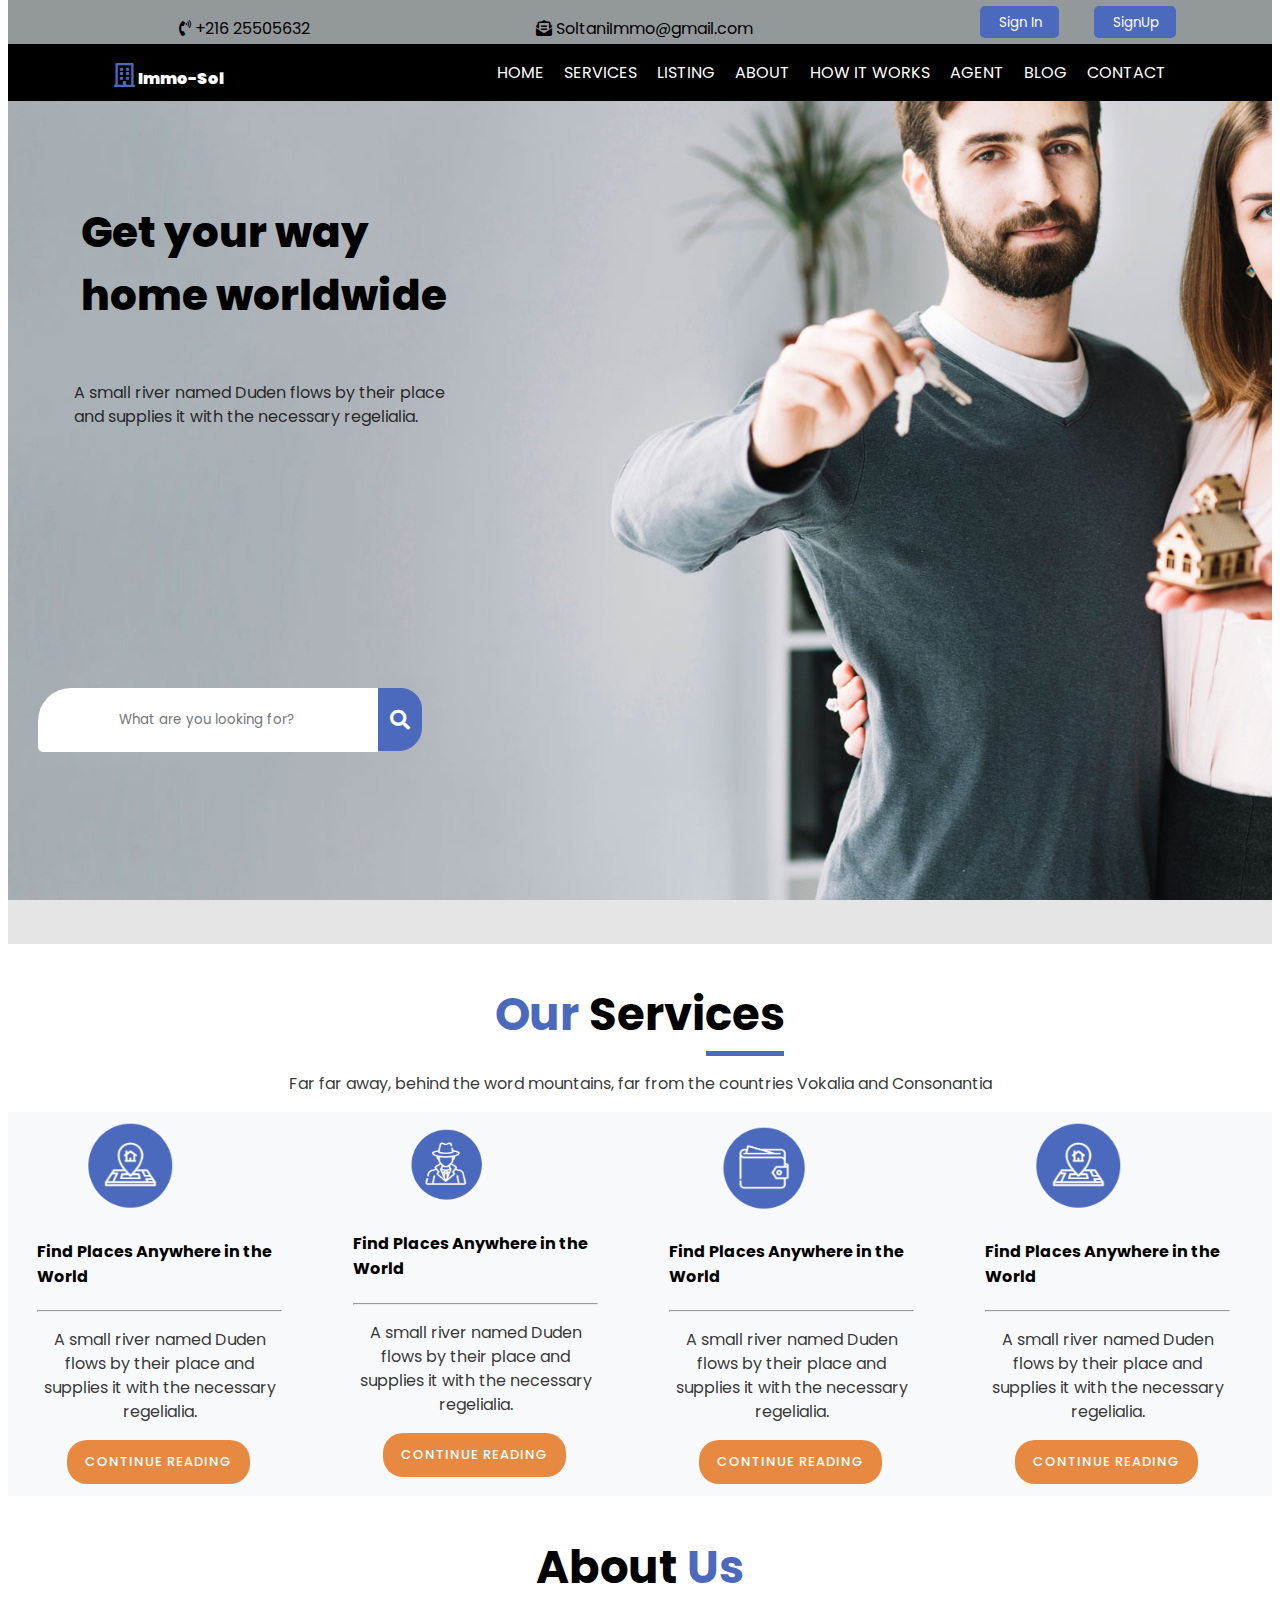
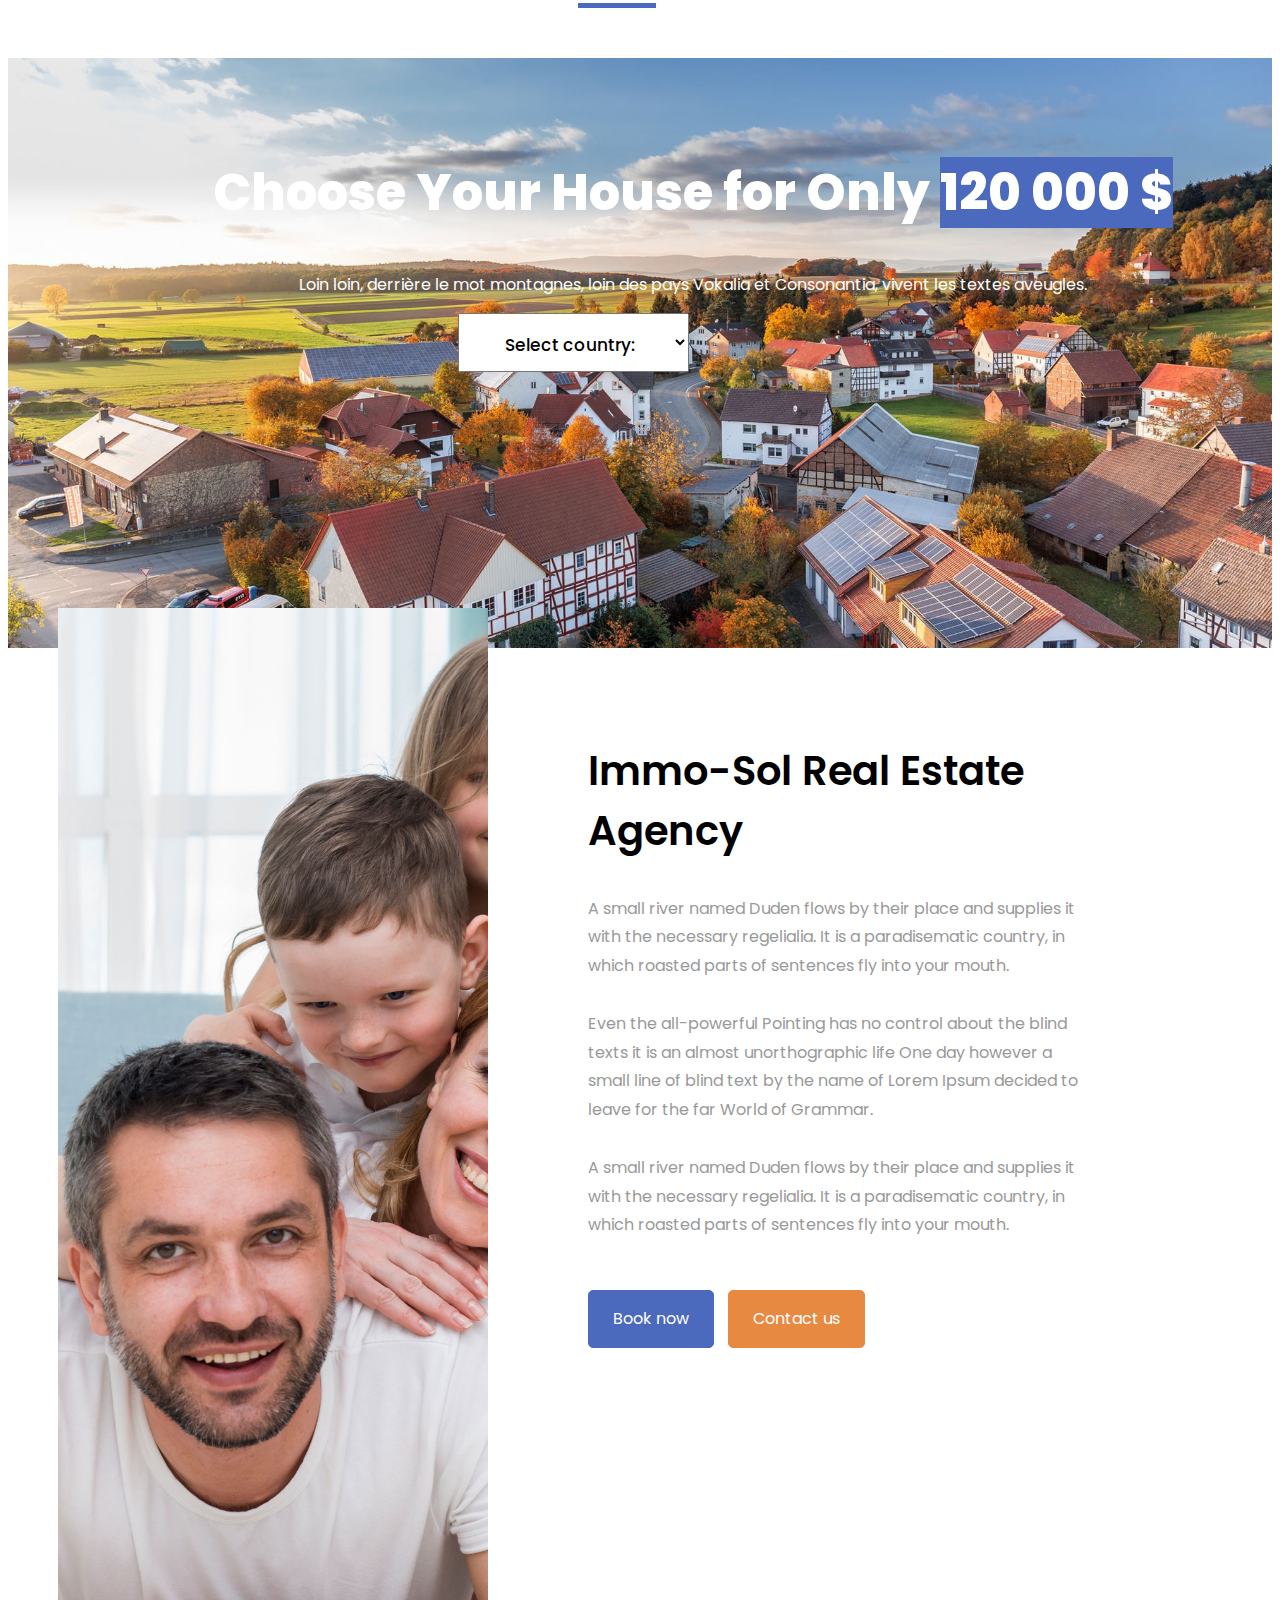
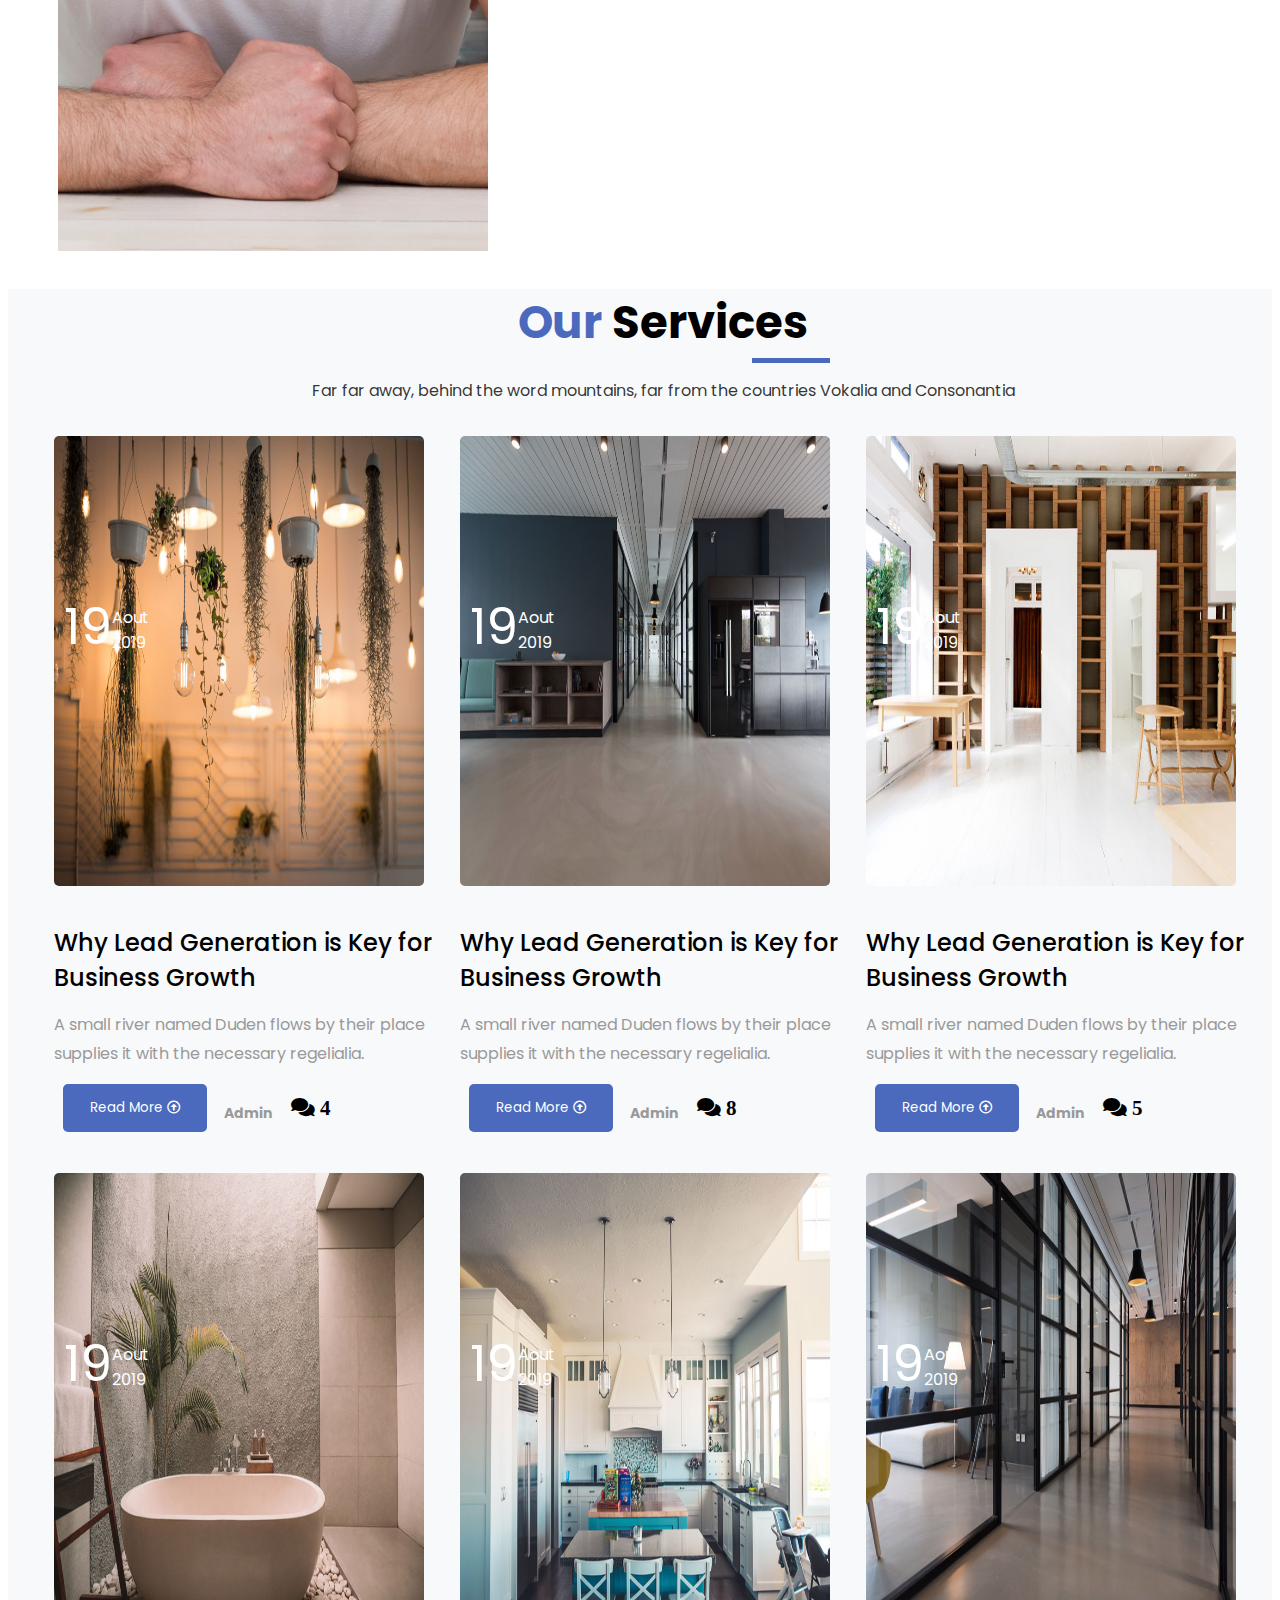
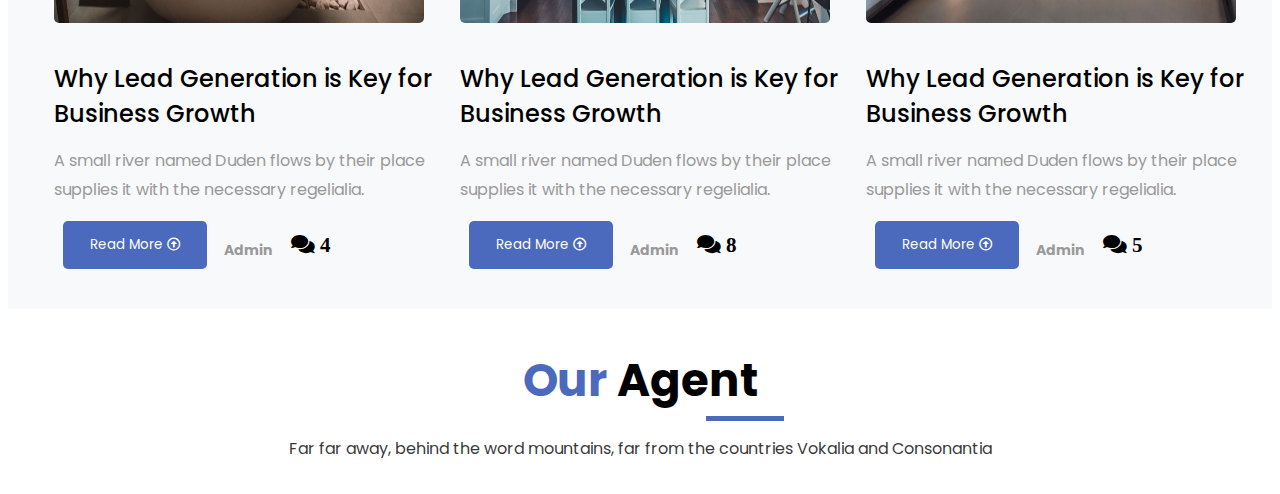
==== index.html @ 934161fd "design & infos" ====
<!DOCTYPE html>
<html lang="en">
  <head>
    <meta charset="UTF-8" />
    <meta http-equiv="X-UA-Compatible" content="IE=edge" />
    <meta name="viewport" content="width=device-width, initial-scale=1.0" />
    <title>Agence immobiliére</title>
    <link rel="stylesheet" href="style.css" />
    <link
      href="https://cdnjs.cloudflare.com/ajax/libs/font-awesome/5.11.2/css/all.min.css"
      rel="stylesheet"
    />
  </head>
  <body>
    <!----------------------------- Header  -------------------------->
    <header>
      <div class="top">
        <div class="content">
          <div class="nav-top">
            <ul>
              <li>
                <p><i class="fas fa-phone-volume"></i> +216 25505632</p>
              </li>
              <li>
                <p>
                  <i class="fas fa-envelope-open-text"></i>
                  SoltaniImmo@gmail.com
                </p>
              </li>
              <div class="connexion">
                <li><button>Sign In</button></li>
                <li><button>SignUp</button></li>
              </div>
            </ul>
          </div>
        </div>

        <!-- navbar -->
        <div class="container">
          <div class="navbar">
            <div class="name">
              <a href=""><i class="far fa-building"></i> Immo-Sol</a>
            </div>
            <ul>
              <li class="nav-item">
                <a href="#home-section" class="nav-link">Home</a>
              </li>
              <li class="nav-item">
                <a href="#services-section" class="nav-link">Services</a>
              </li>
              <li class="nav-item">
                <a href="#properties-section" class="nav-link">Listing</a>
              </li>
              <li class="nav-item">
                <a href="#about-section" class="nav-link">About</a>
              </li>
              <li class="nav-item">
                <a href="#workflow-section" class="nav-link">How it works</a>
              </li>
              <li class="nav-item">
                <a href="#agent-section" class="nav-link">Agent</a>
              </li>
              <li class="nav-item">
                <a href="#blog-section" class="nav-link">Blog</a>
              </li>
              <li class="nav-item">
                <a href="#contact-section" class="nav-link">Contact</a>
              </li>
            </ul>
          </div>
          <!-- ------------------------------End Navbar -->
          <div class="title">
            <h1>Get your way home worldwide</h1>
          </div>
          <div class="subtitle">
            <p>
              A small river named Duden flows by their place and supplies it
              with the necessary regelialia.
            </p>
          </div>

          <div class="wrap">
            <div class="search">
              <input
                type="text"
                class="searchTerm"
                placeholder="What are you looking for?"
              />
              <button type="submit" class="searchButton">
                <i class="fa fa-search"></i>
              </button>
            </div>
          </div>
          <!-- -->
        </div>
      </div>
    </header>
    <!--------------------------------Main  -------------------------------->
    <main>
      <section class="section-tow">
        <div class="title">
          <h2><span>Our</span> Services</h2>
          <div class="hr" style="    border-bottom: 5px solid #4b69bd;
              width: 78px;
              margin-top: -36px;
              margin-left: 698px;
          "></div>
          <p>
            Far far away, behind the word mountains, far from the countries
            Vokalia and Consonantia
          </p>
        </div>
        <!--------------------------------Services  ------------------->
        <div class="box">
          <div class="box-item">
            <div class="items">
              <img src="./image/icon-1.PNG" alt="" />
            </div>
            <h4>Find Places Anywhere in the World</h4>
            <hr />
            <p>
              A small river named Duden flows by their place and supplies it
              with the necessary regelialia.
            </p>
            <button>CONTINUE READING</button>
          </div>
          <!--------------------------------------- 2  -------------->
          <div class="box-item">
            <div class="items">
              <img src="./image/icon-3.PNG" alt="" />
            </div>
            <h4>Find Places Anywhere in the World</h4>
            <hr />
            <p>
              A small river named Duden flows by their place and supplies it
              with the necessary regelialia.
            </p>
            <button>CONTINUE READING</button>
          </div>
          <!------------------------------- 3  -->
          <div class="box-item">
            <div class="items">
              <img src="./image/icon-5.PNG" alt="" />
            </div>
            <h4>Find Places Anywhere in the World</h4>
            <hr />
            <p>
              A small river named Duden flows by their place and supplies it
              with the necessary regelialia.
            </p>
            <button>CONTINUE READING</button>
          </div>
          <!-- --------------------------- 4  -->
          <div class="box-item">
            <div class="items">
              <img src="./image/icon-1.PNG" alt="" />
            </div>
            <h4>Find Places Anywhere in the World</h4>
            <hr />
            <p>
              A small river named Duden flows by their place and supplies it
              with the necessary regelialia.
            </p>
            <button>CONTINUE READING</button>
          </div>
          <!--  ------------------------------->
        </div>
      </section>
      <!-------------Section 3 -------- -->
      <section class="section-three">
        <div class="title">
          <h2>About <span>Us</span></h2>
          <div class="hr" style="    border-bottom: 5px solid #4b69bd;
              width: 78px;
              margin-top: -36px;
              margin-left: 570px;
          "></div>
        </div>
        <div class="cont">
          <div class="content">
            <div class="pub">
              <h2>Choose Your House for Only <span>120 000 $</span></h2>
              <p>
                Loin loin, derrière le mot montagnes, loin des pays Vokalia et
                Consonantia, vivent les textes aveugles.
              </p>
              <div class="custom-select" style="width: 200px">
                <select>
                  <option value="0">Select country:</option>
                  <option value="1">Audi</option>
                  <option value="2">BMW</option>
                  <option value="3">Citroen</option>
                  <option value="4">Ford</option>
                  <option value="5">Honda</option>
                  <option value="6">Jaguar</option>
                  <option value="7">Land Rover</option>
                  <option value="8">Mercedes</option>
                  <option value="9">Mini</option>
                  <option value="10">Nissan</option>
                  <option value="11">Toyota</option>
                  <option value="12">Volvo</option>
                </select>
              </div>
            </div>
          </div>
        </div>
      </section>
      <!-- ----------Section About -------------->
      <section class="section-four">
        <div class="items">
          <div class="items-img"></div>
          <div class="items-desc">
            <h2>Immo-Sol Real Estate Agency</h2>
            <p>
              A small river named Duden flows by their place and supplies it
              with the necessary regelialia. It is a paradisematic country, in
              which roasted parts of sentences fly into your mouth. <br />
              <br />
              Even the all-powerful Pointing has no control about the blind
              texts it is an almost unorthographic life One day however a small
              line of blind text by the name of Lorem Ipsum decided to leave for
              the far World of Grammar. <br />
              <br />
              A small river named Duden flows by their place and supplies it
              with the necessary regelialia. It is a paradisematic country, in
              which roasted parts of sentences fly into your mouth.
            </p>
            <div class="two-button">
              <button class="btn-primary">Book now</button>
              <button class="btn-contact">Contact us</button>
            </div>
          </div>
        </div>
      </section>
      <!----------------------- Section five  ---------------------->
      <section class="section-five">
        <div class="blog">
          <div class="title">
            <h2><span>Our</span> Services</h2>
            <div class="hr" style="    border-bottom: 5px solid #4b69bd;
              width: 78px;
              margin-top: -36px;
              margin-left: 698px;
          "></div>
            <p>
              Far far away, behind the word mountains, far from the countries
              Vokalia and Consonantia
            </p>
          </div>
          <div class="d-flex">
          <div class="blog-entry">
            <div class="blog-items">
              <img src="./image/image_4.jpg" alt="">
              <div class="flexy" style="display: flex;">
                <span>  19</span> <p>  Aout 2019</p>
              </div>
            </div>
            <h4>
              Why Lead Generation is Key for Business Growth
            </h4>
            <p class="small">A small river named Duden flows by their place  supplies it with the necessary regelialia.
              <div class="publication">
                <button>Read More <i class="far fa-arrow-alt-circle-up"></i> </button>
                <div class="admin">
                  <h6>Admin</h6>
                  <i class="fas fa-comments"> 4</i>
                </div>
              </div>
            </p>
          </div>
          <!-------------  2 --------------------->
          <div class="blog-entry">
            <div class="blog-items">
              <img src="./image/image_2.jpg" alt="">
              <div class="flexy" style="display: flex;">
                <span>  19</span> <p>  Aout 2019</p>
              </div>
            </div>
            <h4>
              Why Lead Generation is Key for Business Growth
            </h4>
            <p class="small">A small river named Duden flows by their place  supplies it with the necessary regelialia.
              <div class="publication">
                <button>Read More <i class="far fa-arrow-alt-circle-up"></i></button>
                <div class="admin">
                  <h6>Admin</h6>
                  <i class="fas fa-comments"> 8</i>
                </div>
              </div>
            </p>
          </div>
          <!------------------------ 3 --------------------------->
          <div class="blog-entry">
            <div class="blog-items">
              
              <img src="./image/image_3.jpg" alt="">
              <div class="flexy" style="display: flex;">
                <span>  19</span> <p>  Aout 2019</p>
              </div>
            </div>
            <h4>
              Why Lead Generation is Key for Business Growth
            </h4>
            <p class="small">A small river named Duden flows by their place  supplies it with the necessary regelialia.
              <div class="publication">
                <button>Read More <i class="far fa-arrow-alt-circle-up"></i></button>
                <div class="admin">
                  <h6>Admin</h6>
                  <i class="fas fa-comments"> 5</i>
                </div>
              </div>
            </p>
          </div>
        </div>
          <!---------------------- 4 ----------------------->
        </div>
      </section>
      <!---------------------------------------- Same Section  --------------------->
      <section class="section-five">
        <div class="blog">
          
          <div class="d-flex">
          <div class="blog-entry">
            <div class="blog-items">
              <img src="./image/image_1.jpg" alt="">
              <div class="flexy" style="display: flex;">
                <span>  19</span> <p>  Aout 2019</p>
              </div>
            </div>
            <h4>
              Why Lead Generation is Key for Business Growth
            </h4>
            <p class="small">A small river named Duden flows by their place  supplies it with the necessary regelialia.
              <div class="publication">
                <button>Read More <i class="far fa-arrow-alt-circle-up"></i> </button>
                <div class="admin">
                  <h6>Admin</h6>
                  <i class="fas fa-comments"> 4</i>
                </div>
              </div>
            </p>
          </div>
          <!-------------  2 --------------------->
          <div class="blog-entry">
            <div class="blog-items">
              <img src="./image/image_6.jpg" alt="">
              <div class="flexy" style="display: flex;">
                <span>  19</span> <p>  Aout 2019</p>
              </div>
            </div>
            <h4>
              Why Lead Generation is Key for Business Growth
            </h4>
            <p class="small">A small river named Duden flows by their place  supplies it with the necessary regelialia.
              <div class="publication">
                <button>Read More <i class="far fa-arrow-alt-circle-up"></i></button>
                <div class="admin">
                  <h6>Admin</h6>
                  <i class="fas fa-comments"> 8</i>
                </div>
              </div>
            </p>
          </div>
          <!------------------------ 3 --------------------------->
          <div class="blog-entry">
            <div class="blog-items">
              <img src="./image/image_5.jpg" alt="">
              <div class="flexy" style="display: flex;">
                <span>  19</span> <p>  Aout 2019</p>
              </div>
            </div>
            <h4>
              Why Lead Generation is Key for Business Growth
            </h4>
            <p class="small">A small river named Duden flows by their place  supplies it with the necessary regelialia.
              <div class="publication">
                <button>Read More <i class="far fa-arrow-alt-circle-up"></i></button>
                <div class="admin">
                  <h6>Admin</h6>
                  <i class="fas fa-comments"> 5</i>
                </div>
              </div>
            </p>
          </div>
        </div>
          <!---------------------- 4 ----------------------->
        </div>
      </section>
      <!--------------------------------------ENd Section  ---------------------->
      <!---------------------------Start Our Agent  ---------------->
      <section class="section-six">
        <div class="contaiiner">
          <div class="conteent">
            <div class="title">
              <h2><span>Our</span> Agent</h2>
              <div class="hr" style="    border-bottom: 5px solid #4b69bd;
              width: 78px;
              margin-top: -36px;
              margin-left: 698px;
          "></div>
              <p>
                Far far away, behind the word mountains, far from the countries
                Vokalia and Consonantia
              </p>
            </div>
          </div>
        </div>
      </section>
      <!--------------------------- END Our Agent  ---------------->

    </main>
    <footer></footer>
  </body>
</html>
---- style.css ----
@import url('https://fonts.googleapis.com/css2?family=Poppins:ital,wght@0,200;0,300;0,400;0,500;0,600;0,700;0,800;0,900;1,200;1,300;1,400;1,500;1,600;1,800;1,900&display=swap');
   
*{
	
	 font-family: 'Poppins', sans-serif;

}
.top{
        background: rgba(0, 0, 0, 0.1) !important;
    }
.container{
    background-image: url("./image/bg_2.jpg");

    background-repeat: no-repeat;
    background-size: cover;
    background-attachment: fixed;
    width: 100%;
    height: 100vh;
}
.nav-top{
    background-color: #93989B;
}
.nav-top ul{
    display: flex;
    justify-content: space-around;
    margin-top: -8px;
    margin-bottom: -16px;

}
.connexion{
    display: flex;
    padding-top: 6px;
}
.nav-top ul button{
        /* padding: 3px; */
        padding: 7px 17px 5px 19px;
        border-radius: 5px;
        color: white;
        border: none;
        background-color: #4b69bd;
}
.name{
    padding-top: 19px;
}
.name  i {
    font-size: 24px;
    color:#4b69bd ;
}
.name a{
 
    color: white;
    text-decoration: none;
    font-weight: 900;
}

/***** ---------Navbar **********/

.navbar{
    background-color: black;
    display: flex;
    justify-content: space-around;
    margin-top: 3px;
  
}
.nav-top ul li {
list-style: none;
padding-left: 35px;

}
.navbar ul {
   display: flex;
    justify-content: space-around;
}
.navbar ul li{
    list-style: none;
    padding-left: 20px;
}
.navbar ul li a {
    color: white;
    text-transform: uppercase;
    text-decoration: none;
}
.navbar ul li a:hover{
    color: #4b69bd;
    border-bottom: 1px solid #4b69bd;
}
/************ End Navbar **************/
.title h1{
    width: 373px;
    font-size: 42px;
    padding: 72px 27px 26px 73px;
    font-weight: 800;

}
.subtitle p {
    line-height: 1.5;
    font-weight: 400;
    padding-left: 66px;
    width: 388px;
    color: rgba(0, 0, 0, 0.8);

}
/* ************ */
.form .search {
    position: relative;
    padding: 21px 93px 20px 54px;
    border: none;
    margin-top: 33px;
    margin-left: 70px;
    border-radius: 20px;
}
.form i{
    position: absolute;
}
/*  */

.search {
    width: 100%;
    position: relative;
    display: flex;
  }
  
  .searchTerm {
    width: 100%;
    /* border: 3px solid #00B4CC; */
    border-right: none;
    padding: 22px 81px;
    height: 20px;
    border: none;
    border-radius: 22px;
    border-radius: 33px 0 0 5px;
    outline: none;
    color: #9DBFAF;
  }
  
  .searchTerm:focus{
    color: #4b69bd;
  }
  
  .searchButton {
  
    width: 79px;
    height: 63px;
    border: 1px solid #4b69bd;
    background: #4b69bd;
    text-align: center;
    color: #fff;
    border-radius: 0 21px 23px 0;
    cursor: pointer;
    font-size: 20px;
  }
  
  /*Resize the wrap to see the search bar change!*/
  .wrap{
    width: 30%;
    position: absolute;
    top: 80%;
    left: 18%;
    transform: translate(-50%, -50%);
  }
  /*------------------- Section Two  -------------------*/
  .section-tow .title h2{
    font-size: 45px;
    text-align: center;
  }
  .section-tow  span{
      color:#4b69bd ;
  }
  .section-tow p{
    line-height: 1.5;
    font-weight: 400;
   text-align: center;
   
    color: rgba(0, 0, 0, 0.8);

  }
  /*-------------Card   ------------*/
.box{
    display: flex;
    background: #f8f9fa !important;;
    justify-content: space-around;
}
.box .box-item  .items img{
    margin-left: 48px;
    width: 99px;
}
.box .box-item{
    padding: 10px 42px 12px 29px;

}
.box button{
    display: inline-block;
    background-color: #e88941;
    font-size: 13px;
    padding: 12px 18px;
    color: #fff;
    border:none;
    margin-left: 30px;
    font-weight: 500;
    letter-spacing: 1px;
    text-transform: uppercase;
    text-decoration: none;
    border-radius: 20px;
}
/*-------------------- Section-three-------------- */
.section-three .content{
 background-image: url("./image/bg_1.jpg");
 background-repeat: no-repeat;
 background-size: cover;
 height: 60vh;
 margin-top: 35px;
 padding-bottom: 50px;
 background-position: center;
 
}
.section-three .pub{
    text-align: center;
width: 966px;
margin-top: 50px;
padding-top: 55px;
padding-left: 202px;

    
}
.section-three .pub h2{
    color: #fff;
    font-size: 50px;
    font-weight: 800;
}
.section-three .pub p{
    color: white;
}

.section-three .pub select{
    padding: 18px 37px 13px 42px;
    font-size: 17px;
    font-weight: 500;
    margin-left: 248px;
}
.section-three .pub span{
    background-color: #4b69bd;
}

/********  Sectio Four   *******/
.section-four{
    margin-top: 10px;
}
.section-four .items{
    display: flex;
  justify-content: space-around;
}
.section-four .items-img{
    background-image: url(./image/about.jpg);
    background-repeat: no-repeat;
    width: 34%;
    background-size: cover;
    height: 137vh;
    padding-top: 10px;
    background-position: center;
    margin-top: -50px;
}
.section-four .items-desc{
    width: 495px;
    padding-right: 139px;
    margin-top: 50px;
}
.section-four .items-desc h2{
    font-size: 40px;
    font-weight: 600;
}
.section-four .items-desc p{
    font-family: "Poppins", Arial, sans-serif;
    font-size: 16px;
     color: #999999;
     line-height: 1.8;
    font-weight: 400;
}
.section-four .two-button{
    margin-top: 50px;
}
.section-four .btn-primary{
    background: #4b69bd;
    border: 1px solid #4b69bd !important;
    color: #fff !important;
    padding-left: 1.5rem;
    padding-right: 1.5rem;
    padding-top: 1rem;
    font-weight: 400;
    padding-bottom: 1rem;
    border-radius: 5px;
    font-size: 1rem;
    line-height: 1.5;
    margin-right: 10px;
}

.section-four .btn-contact{
    background: #e88941;
    border: 1px solid #e88941;
    color: #fff ;
    padding-left: 1.5rem;
    padding-right: 1.5rem;
    padding-top: 1rem;
    font-weight: 400;
    padding-bottom: 1rem;
    border-radius: 5px;
    font-size: 1rem;
    line-height: 1.5;
}
.section-three .title h2{
    font-size: 45px;
    text-align: center;
  }
  .section-three .title  span{
      color:#4b69bd ;
  }
/*------------- Section five  ************/
.section-five{
    background-color:  #f8f9fa;
    padding-left: 46px;
}
.section-five .title h2{
    font-size: 45px;
    text-align: center;
    
  }
  .section-five .title  span{
      color:#4b69bd ;
      
  }
  .section-five .title p{
    line-height: 1.5;
    font-weight: 400;
   text-align: center;
   margin-bottom: 33px;
    color: rgba(0, 0, 0, 0.8);

  }
  /*--------------Section 5  ---------------*/
  .d-flex{
      display: flex;
      justify-content: space-around;
  }
  .blog-entry img {
    width: 370px;
    height: 50vh;
    position: relative;
    border-radius: 5px;
    
  }
  .blog-entry .img:hover{
      transform: translateY(1);
  }
  .blog-items .flexy{
    position: absolute;
    margin-top: -304px;
    padding-left: 10px;
    width: 95px;
    color: white;
  }
  .blog-items span{
    font-size: 50px;
    font-weight: 400;

  }
  .blog-entry h4{
    font-size: 24px;
    margin-bottom: 16px;
    font-weight: 500;
  }
  .blog-entry .small{
    font-family: "Poppins", Arial, sans-serif;
    font-size: 16px;
     color: #999999;
     line-height: 1.8;
    font-weight: 400;
  }
  .blog-entry .publication{
      display: flex;
   justify-content: space-around;
  }
  .blog-entry .publication button{
      height: 48px;
    padding: 14px 27px;
    background-color: #4b69bd ;
    border-radius: 5px;
    border: none;
    color: white;
}
    .blog-entry .publication .admin{
        display: flex;
        margin-top: -14px;
        margin-right: 121px;
        justify-content: space-between
    }
    .blog-entry .publication .admin i{
        margin-top: 27px;
    font-size: 21px;
    padding-left: 18px;
    }
    .blog-entry .publication .admin h6{
        font-size: 14px;
        color: #999999;
    }
  /*-------------- Section Six  ------------------*/
  .section-six .title h2{
    font-size: 45px;
    text-align: center;
   
    
    
  }
  .section-six .title  span{
      color:#4b69bd ;
      
  }
  .section-six .title p{
    line-height: 1.5;
    font-weight: 400;
   text-align: center;
   margin-bottom: 33px;
    color: rgba(0, 0, 0, 0.8);

  }
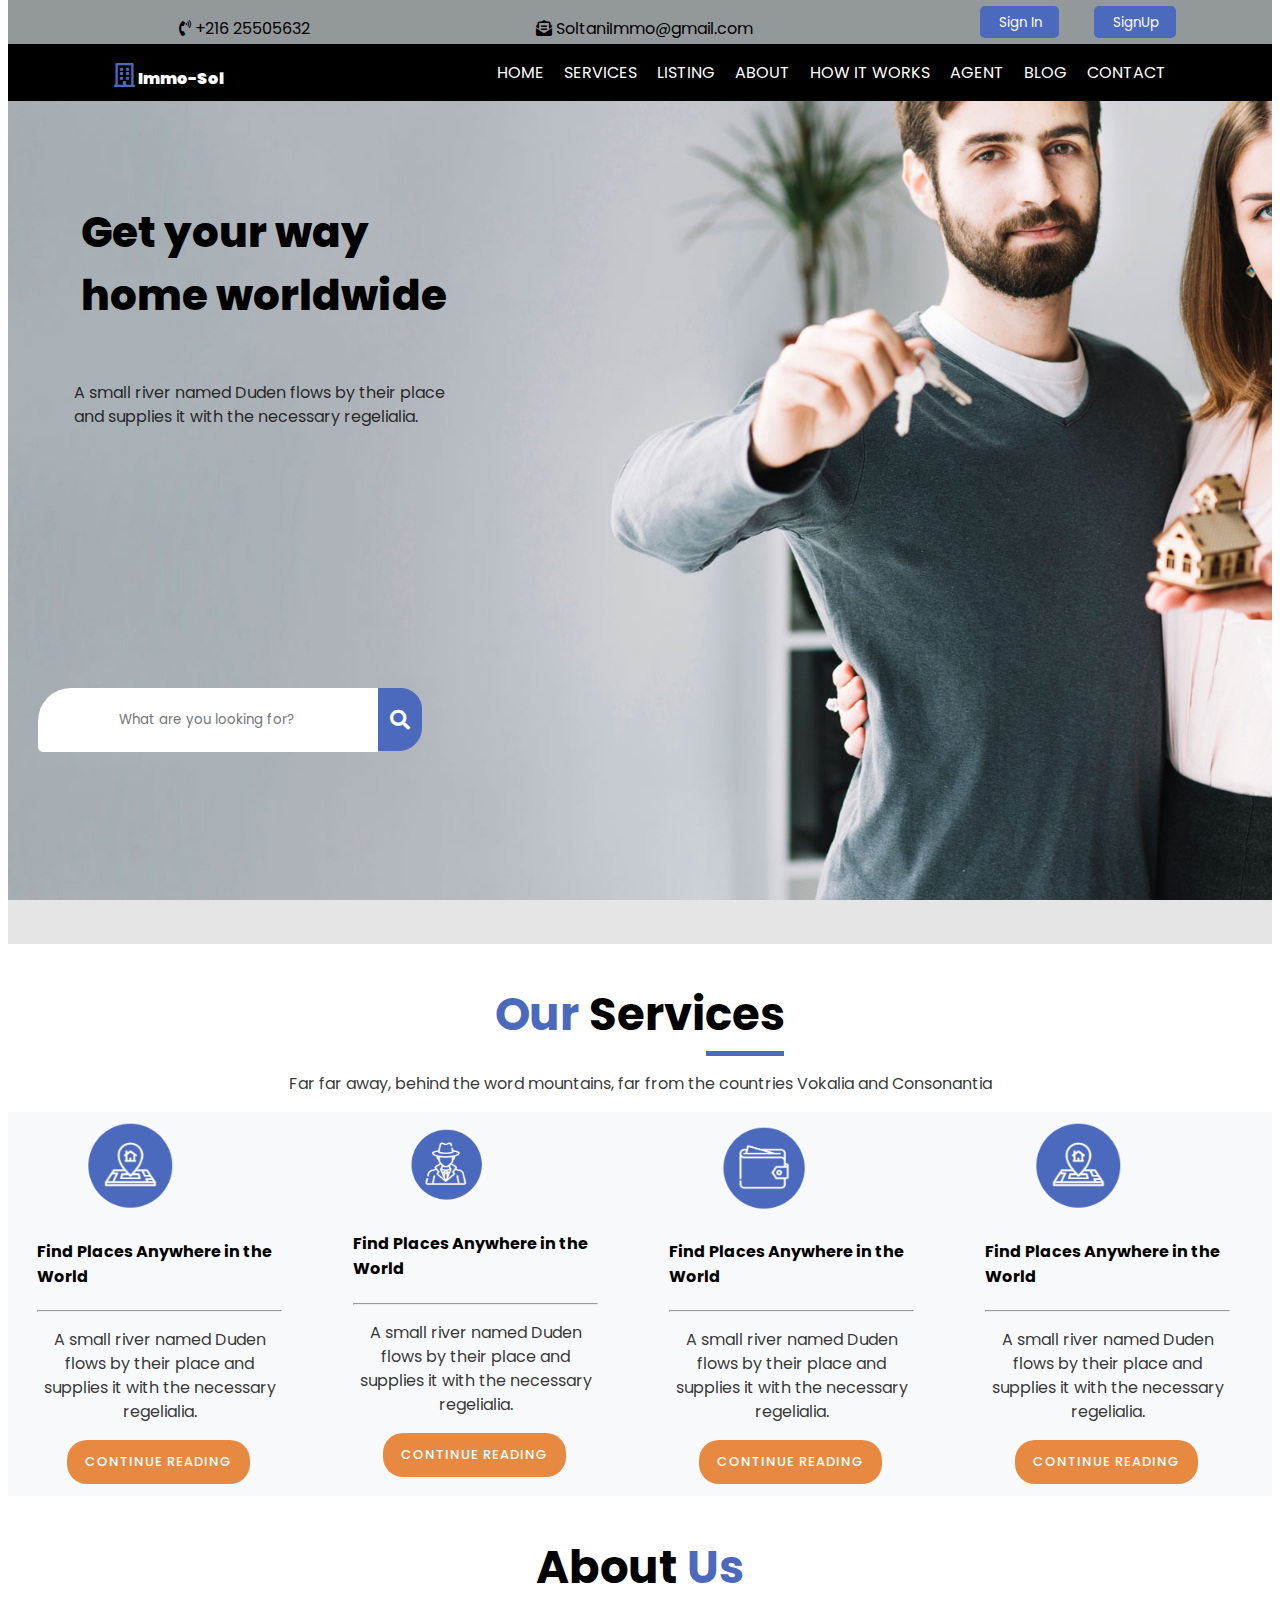
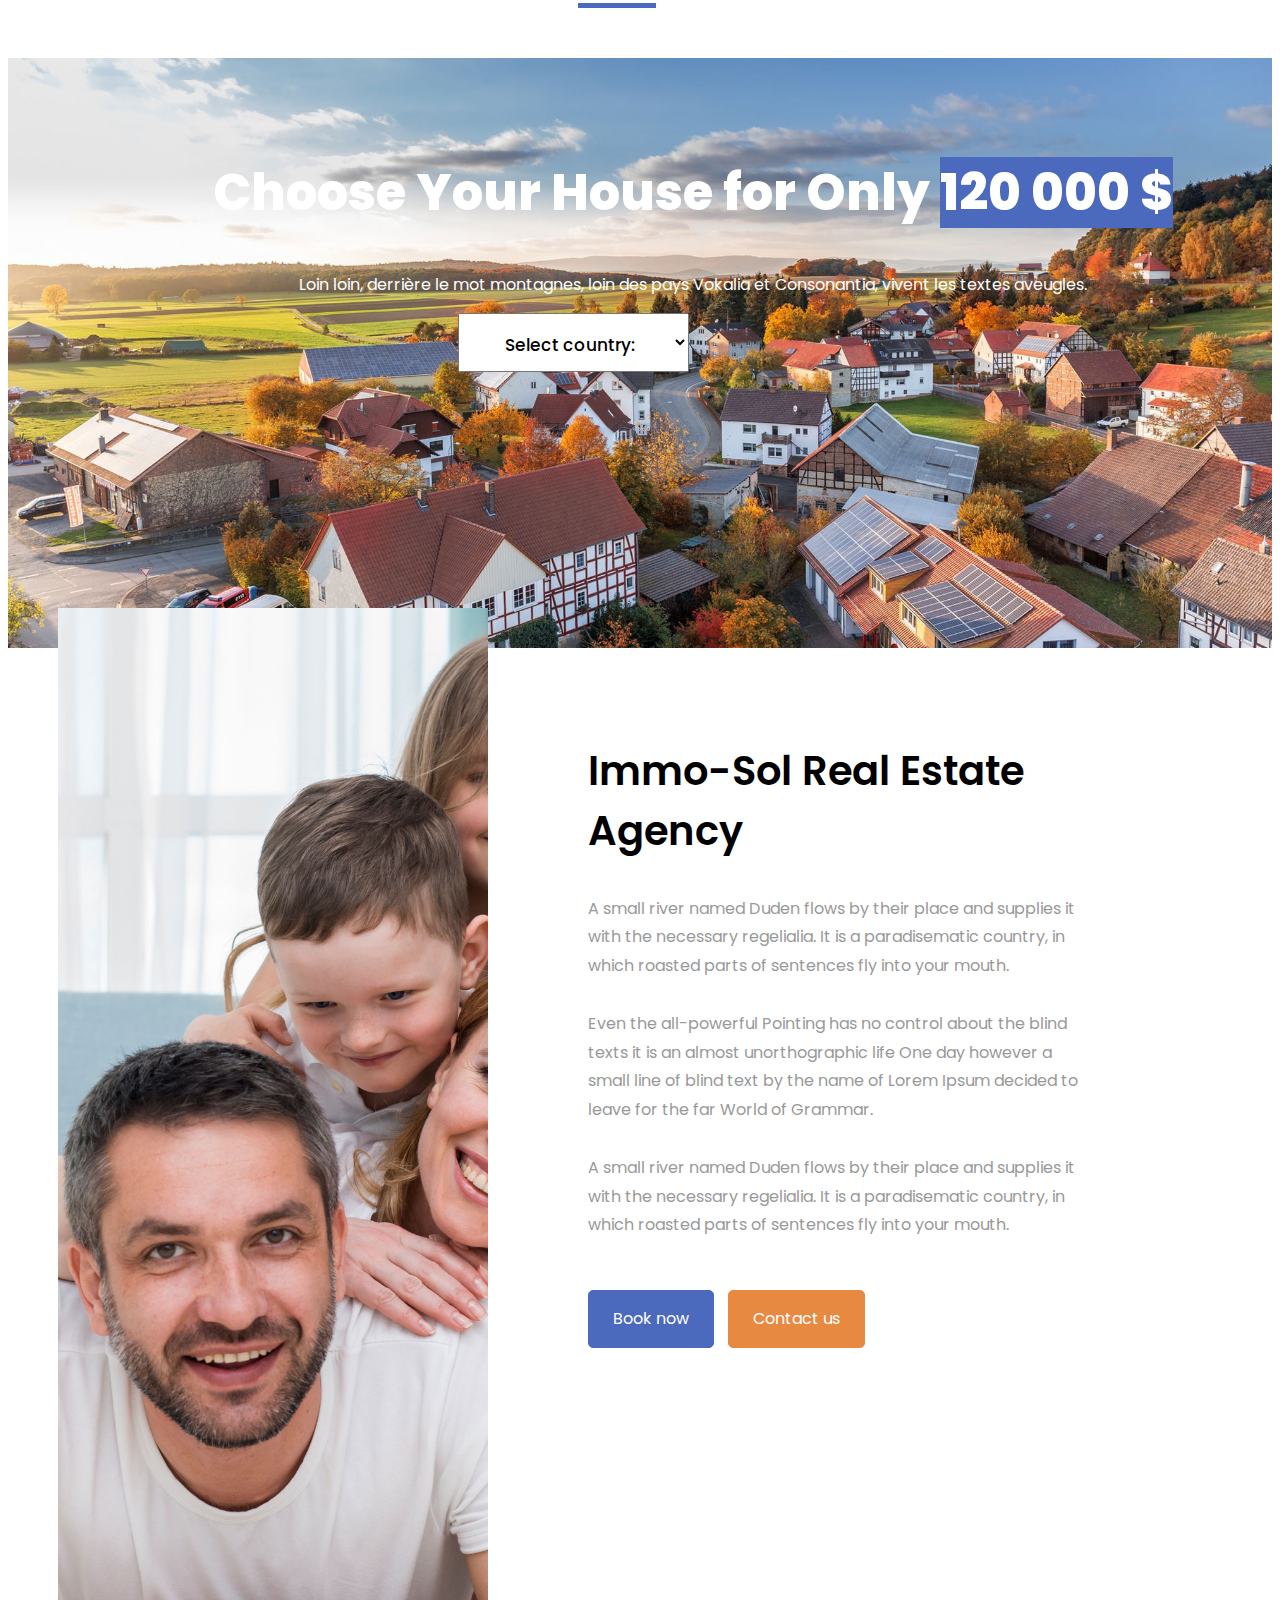
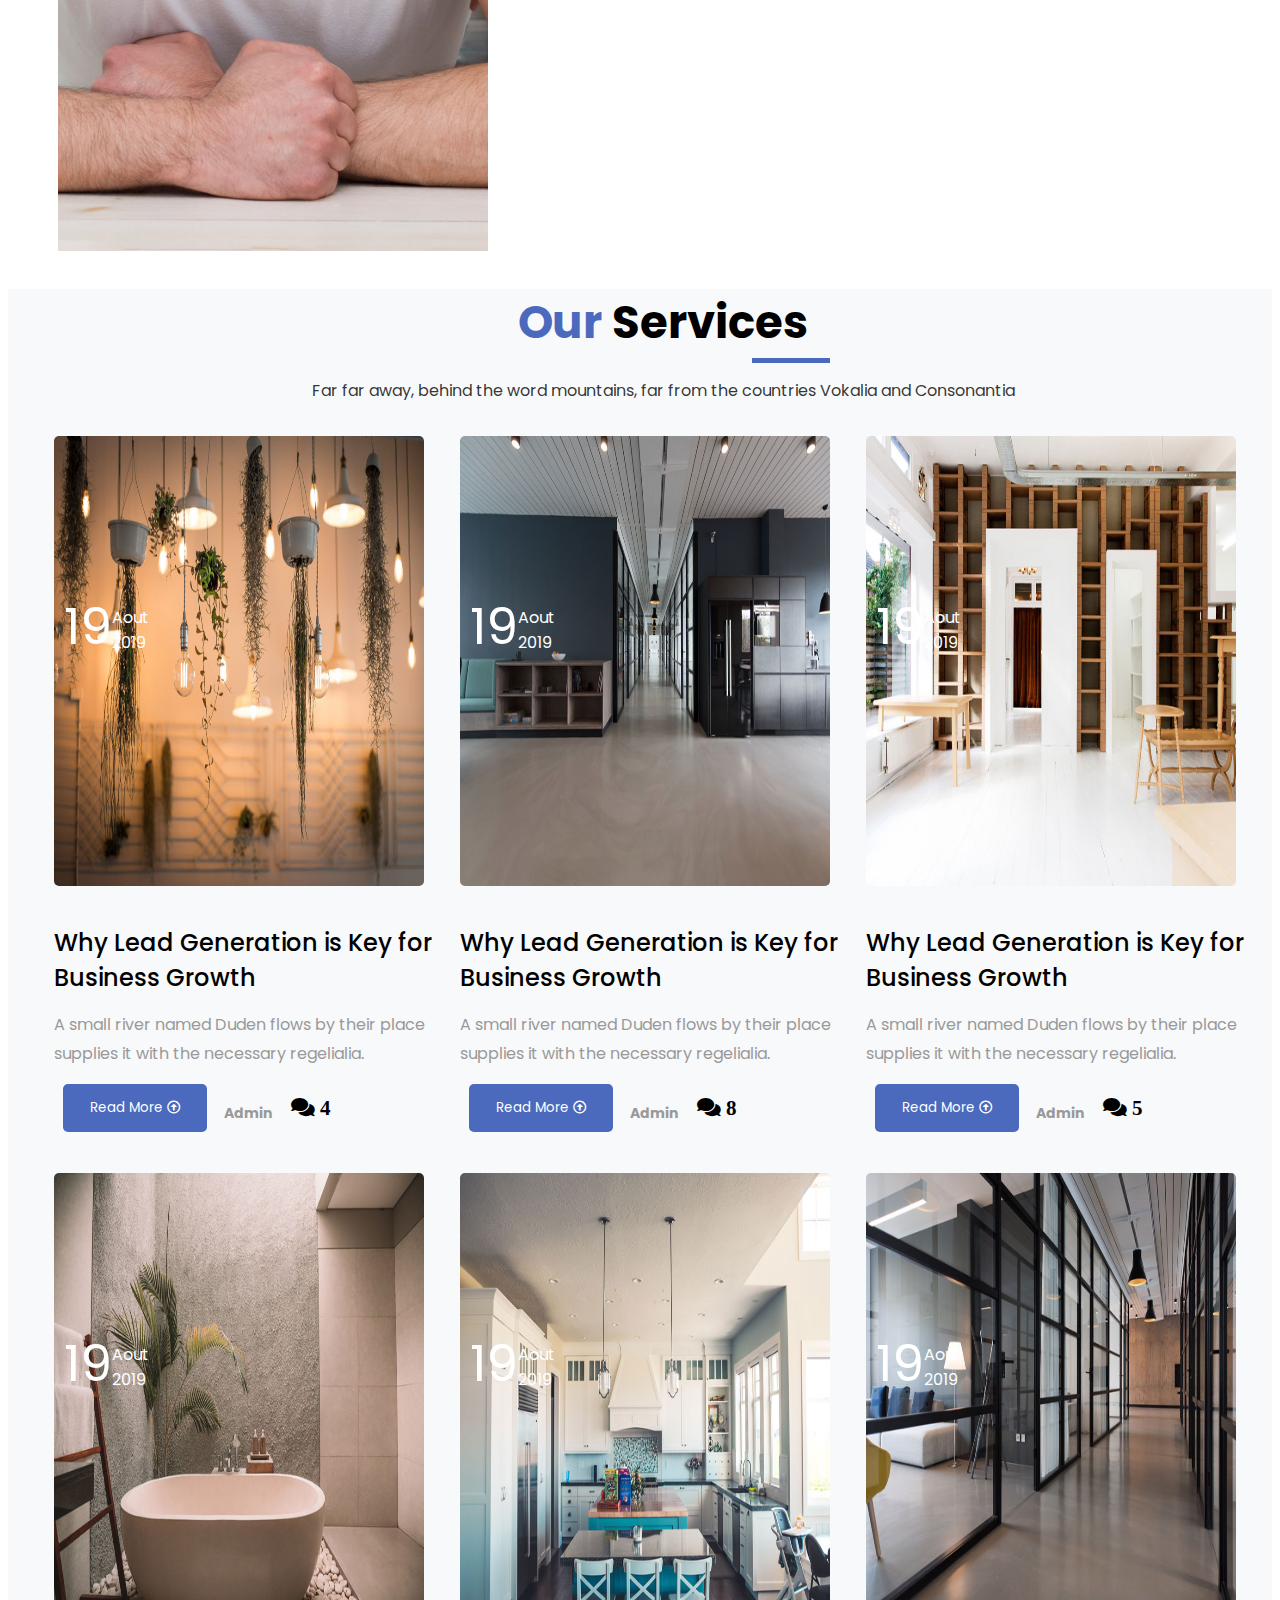
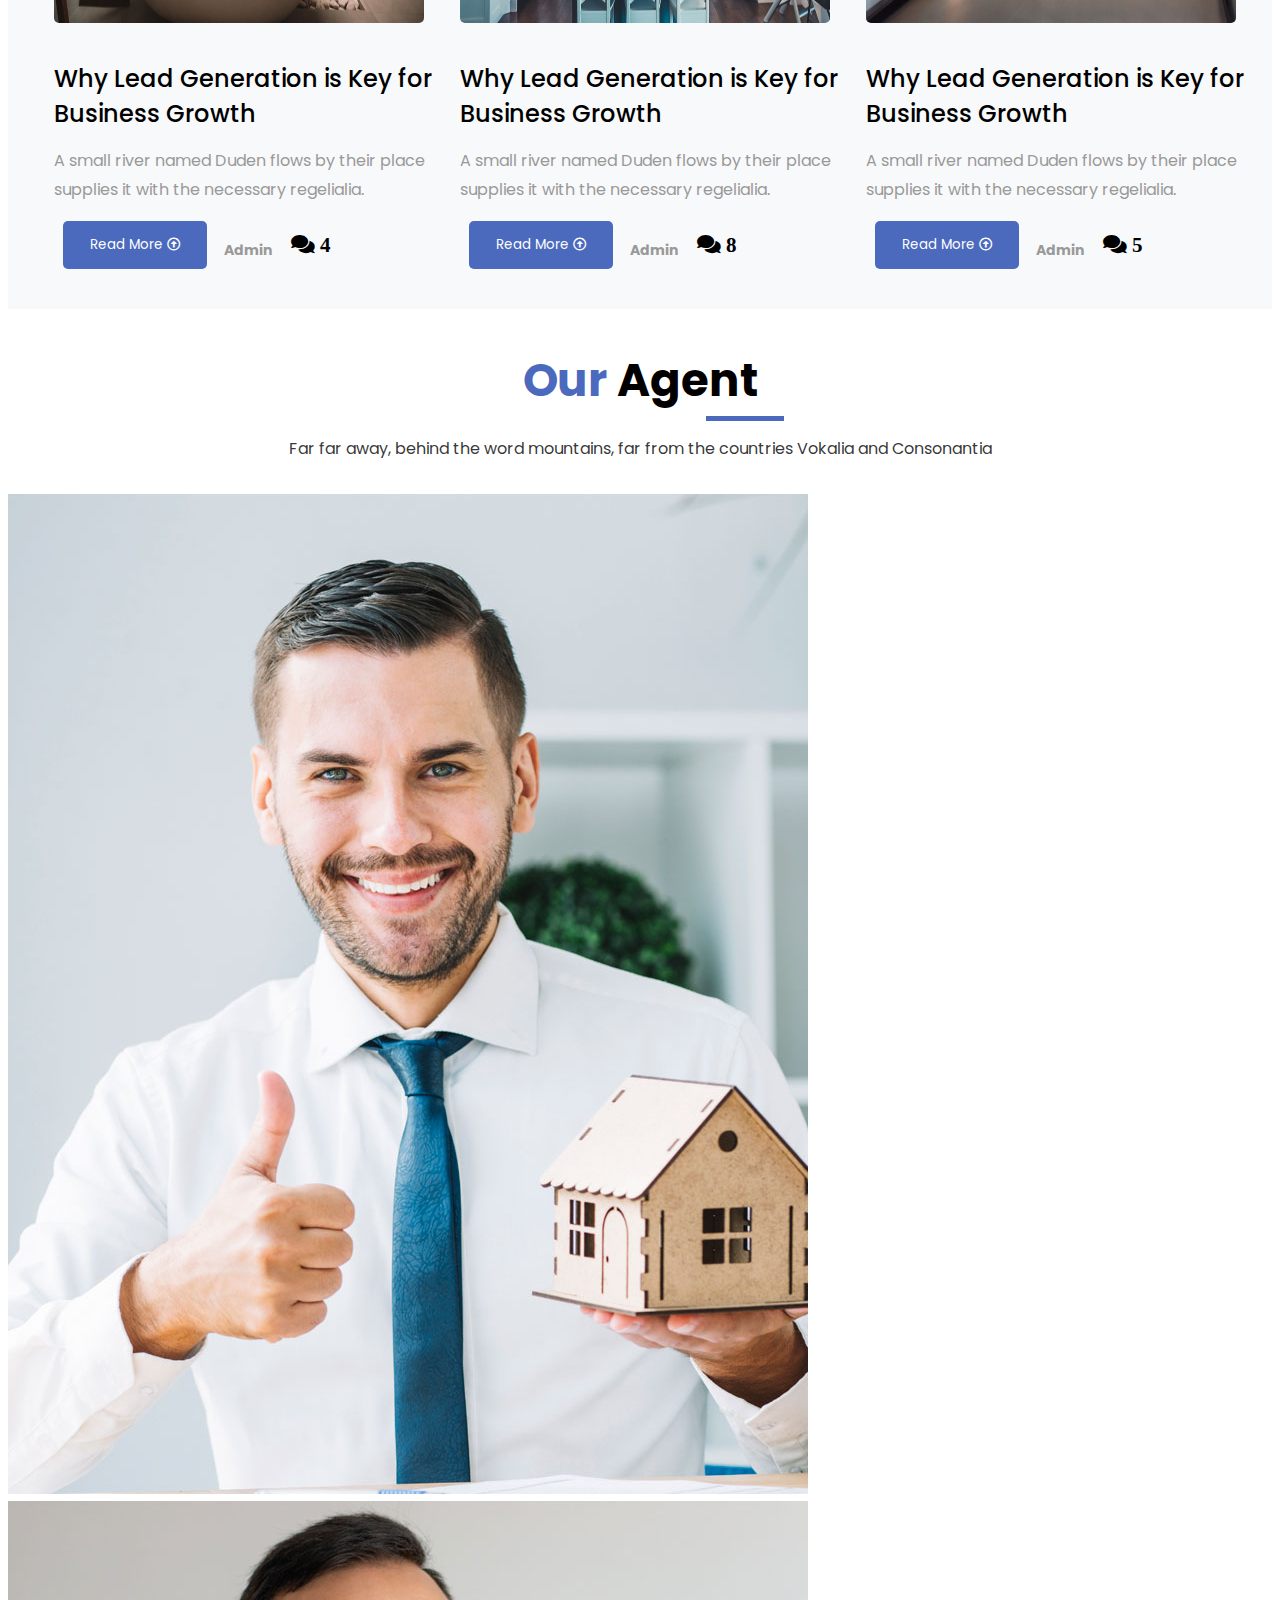
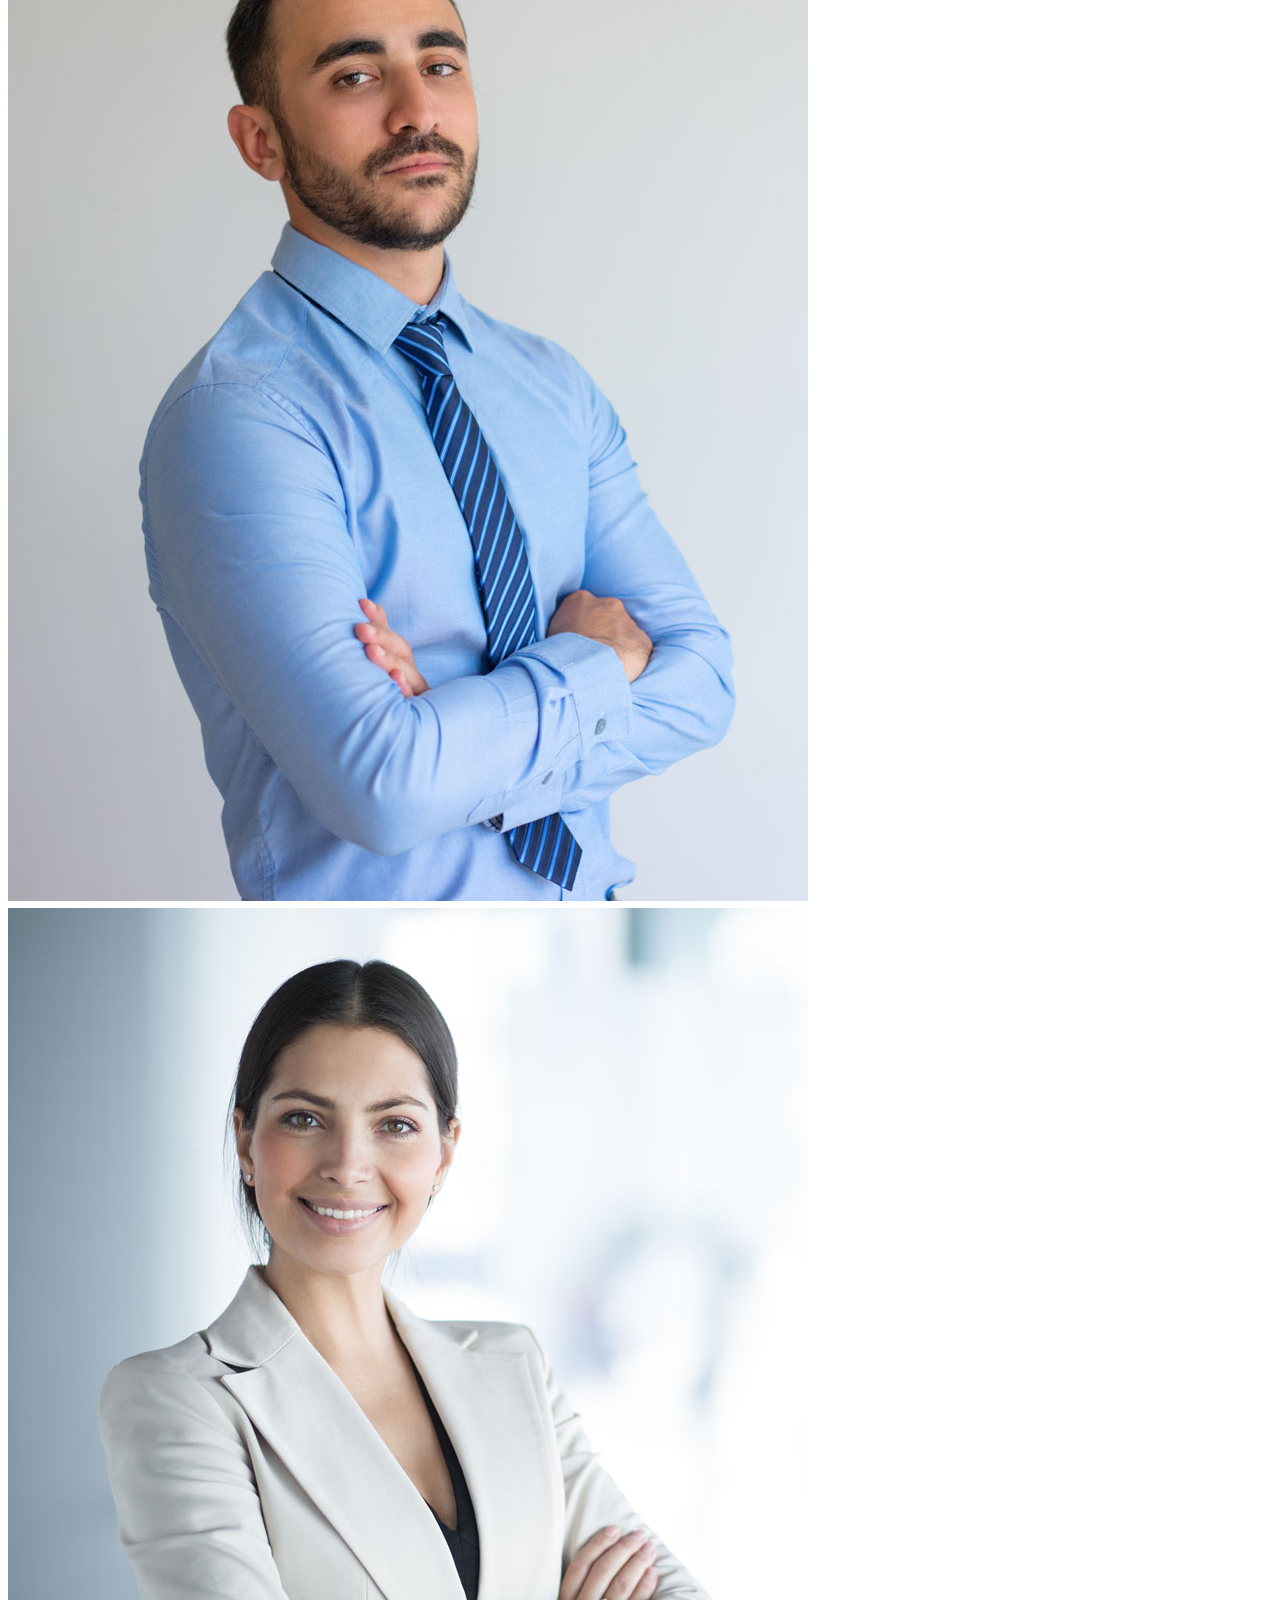
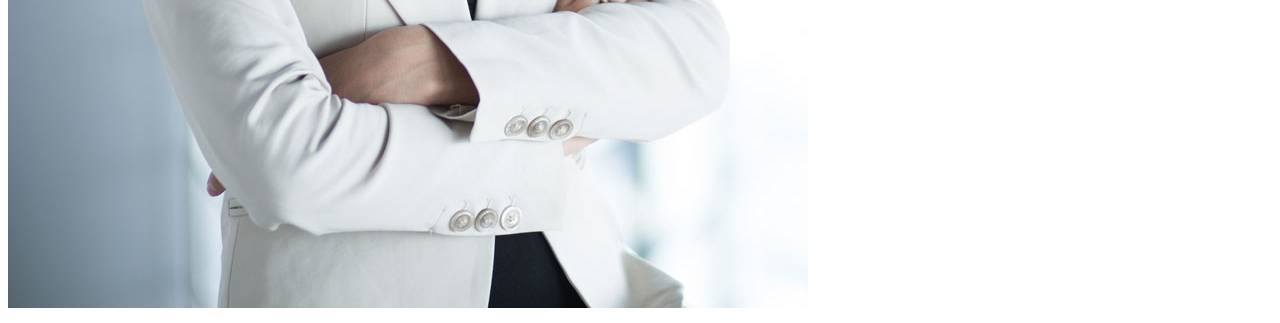
==== commit 9dda6a92: "design" ====
--- a/index.html
+++ b/index.html
@@ -404,6 +404,17 @@
               </p>
             </div>
           </div>
+          <div class="items-img">
+            <div class="item-one">
+              <img src="./image/team-1.jpg" alt="">
+            </div>
+            <div class="item-one">
+              <img src="./image/team-2.jpg" alt="">
+            </div>
+            <div class="item-one">
+              <img src="./image/team-3.jpg" alt="">
+            </div>
+          </div>
         </div>
       </section>
       <!--------------------------- END Our Agent  ---------------->
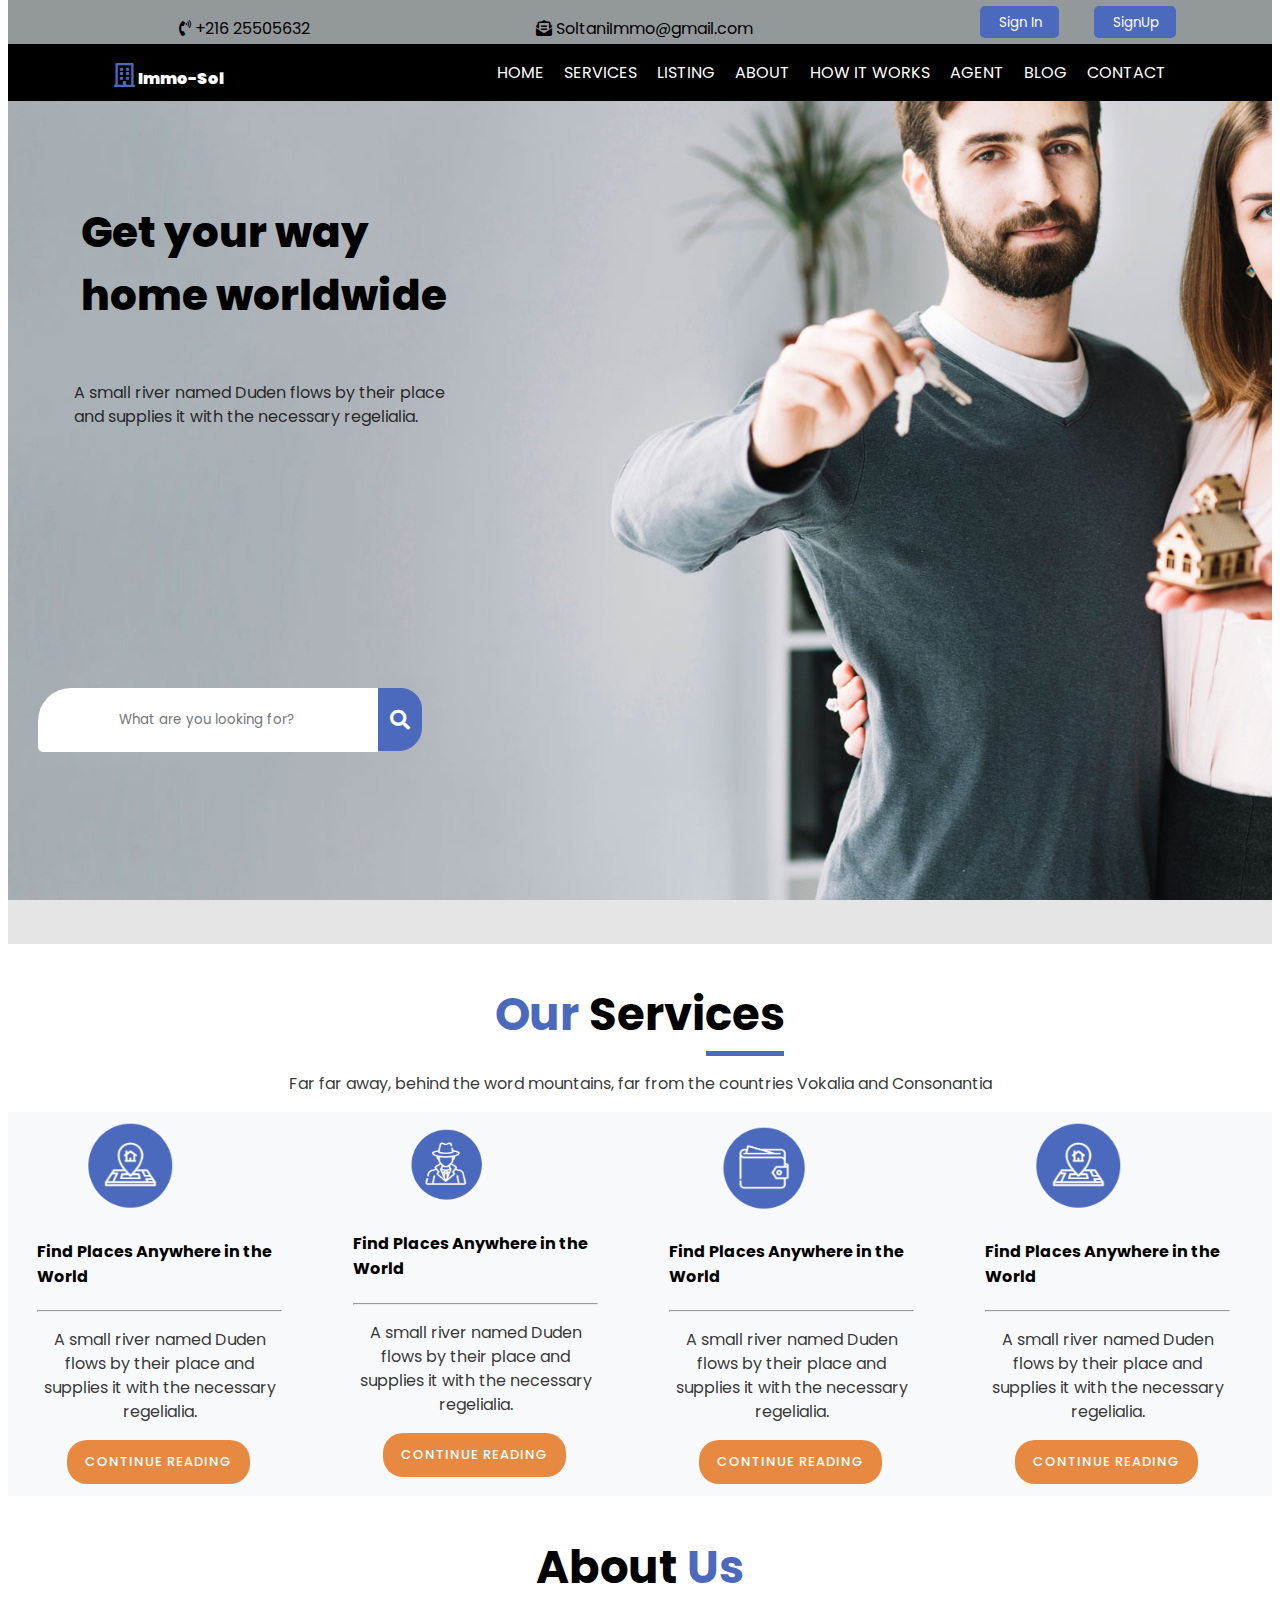
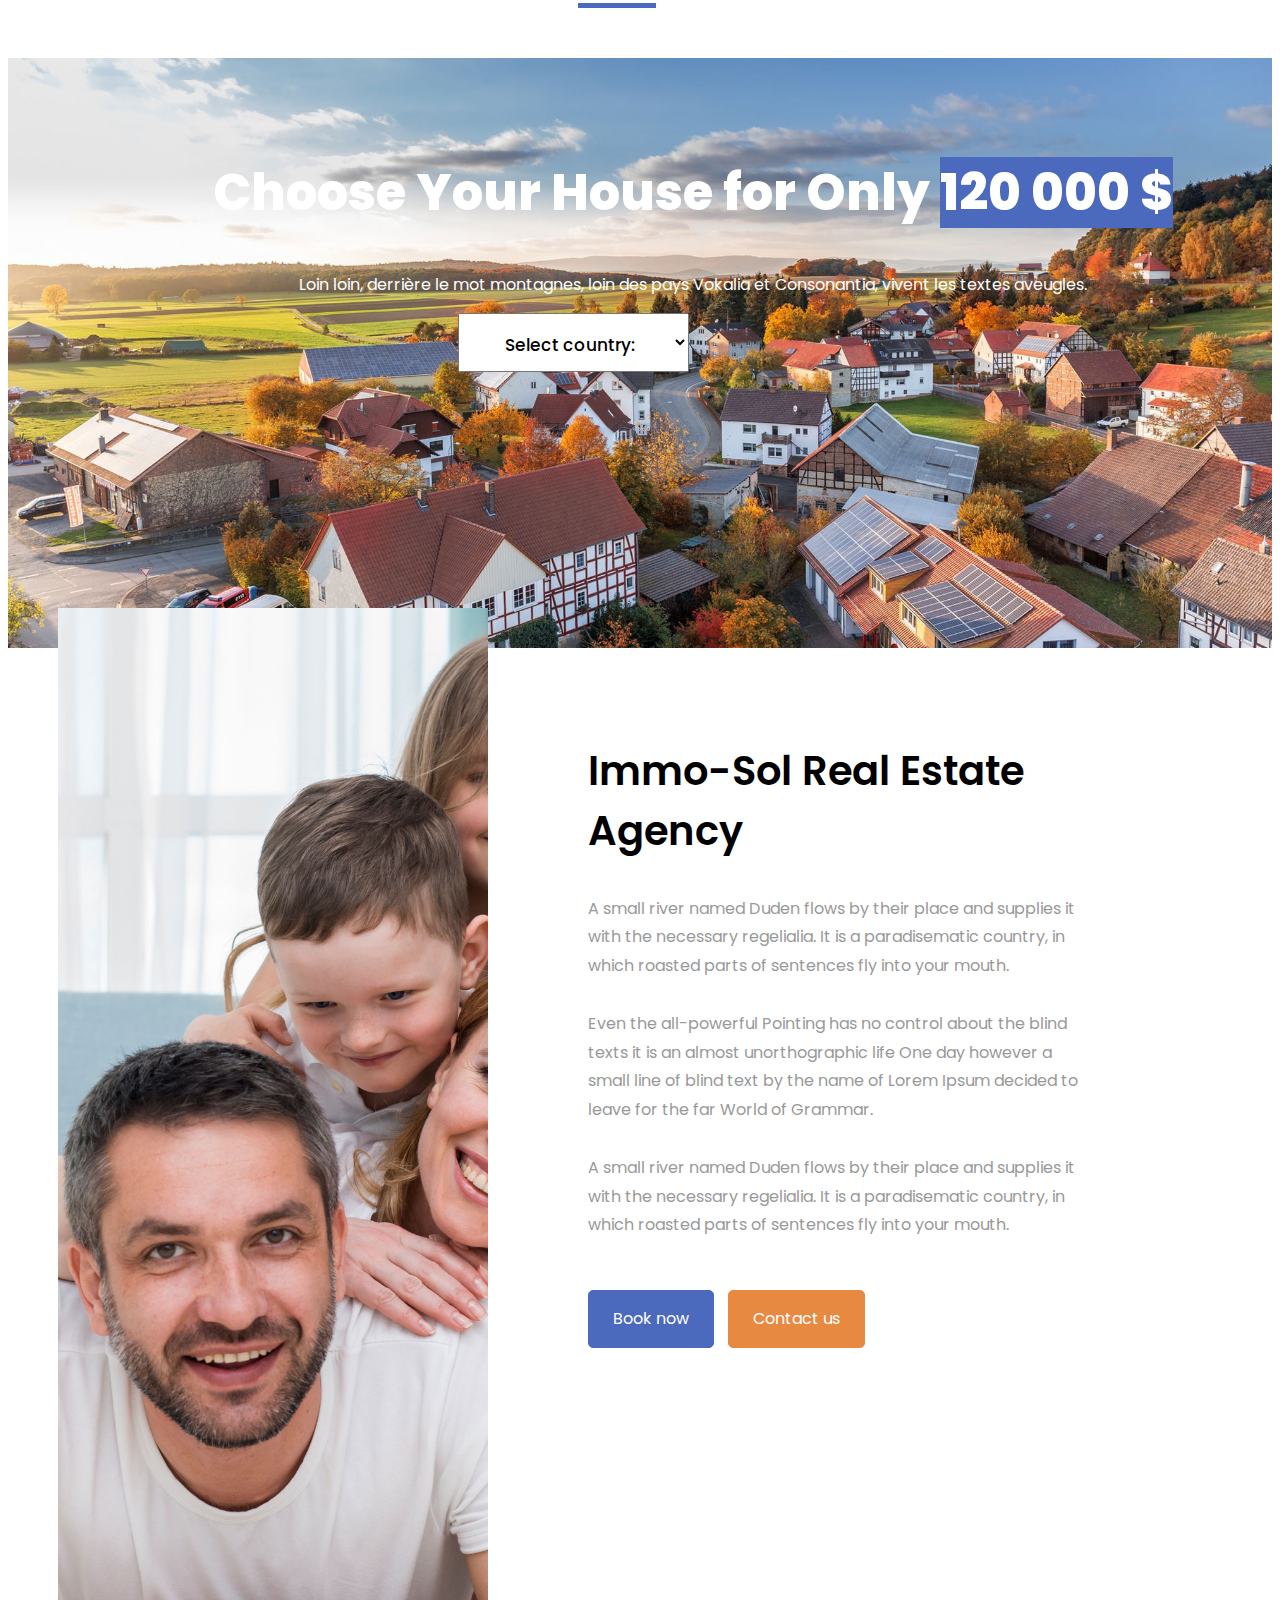
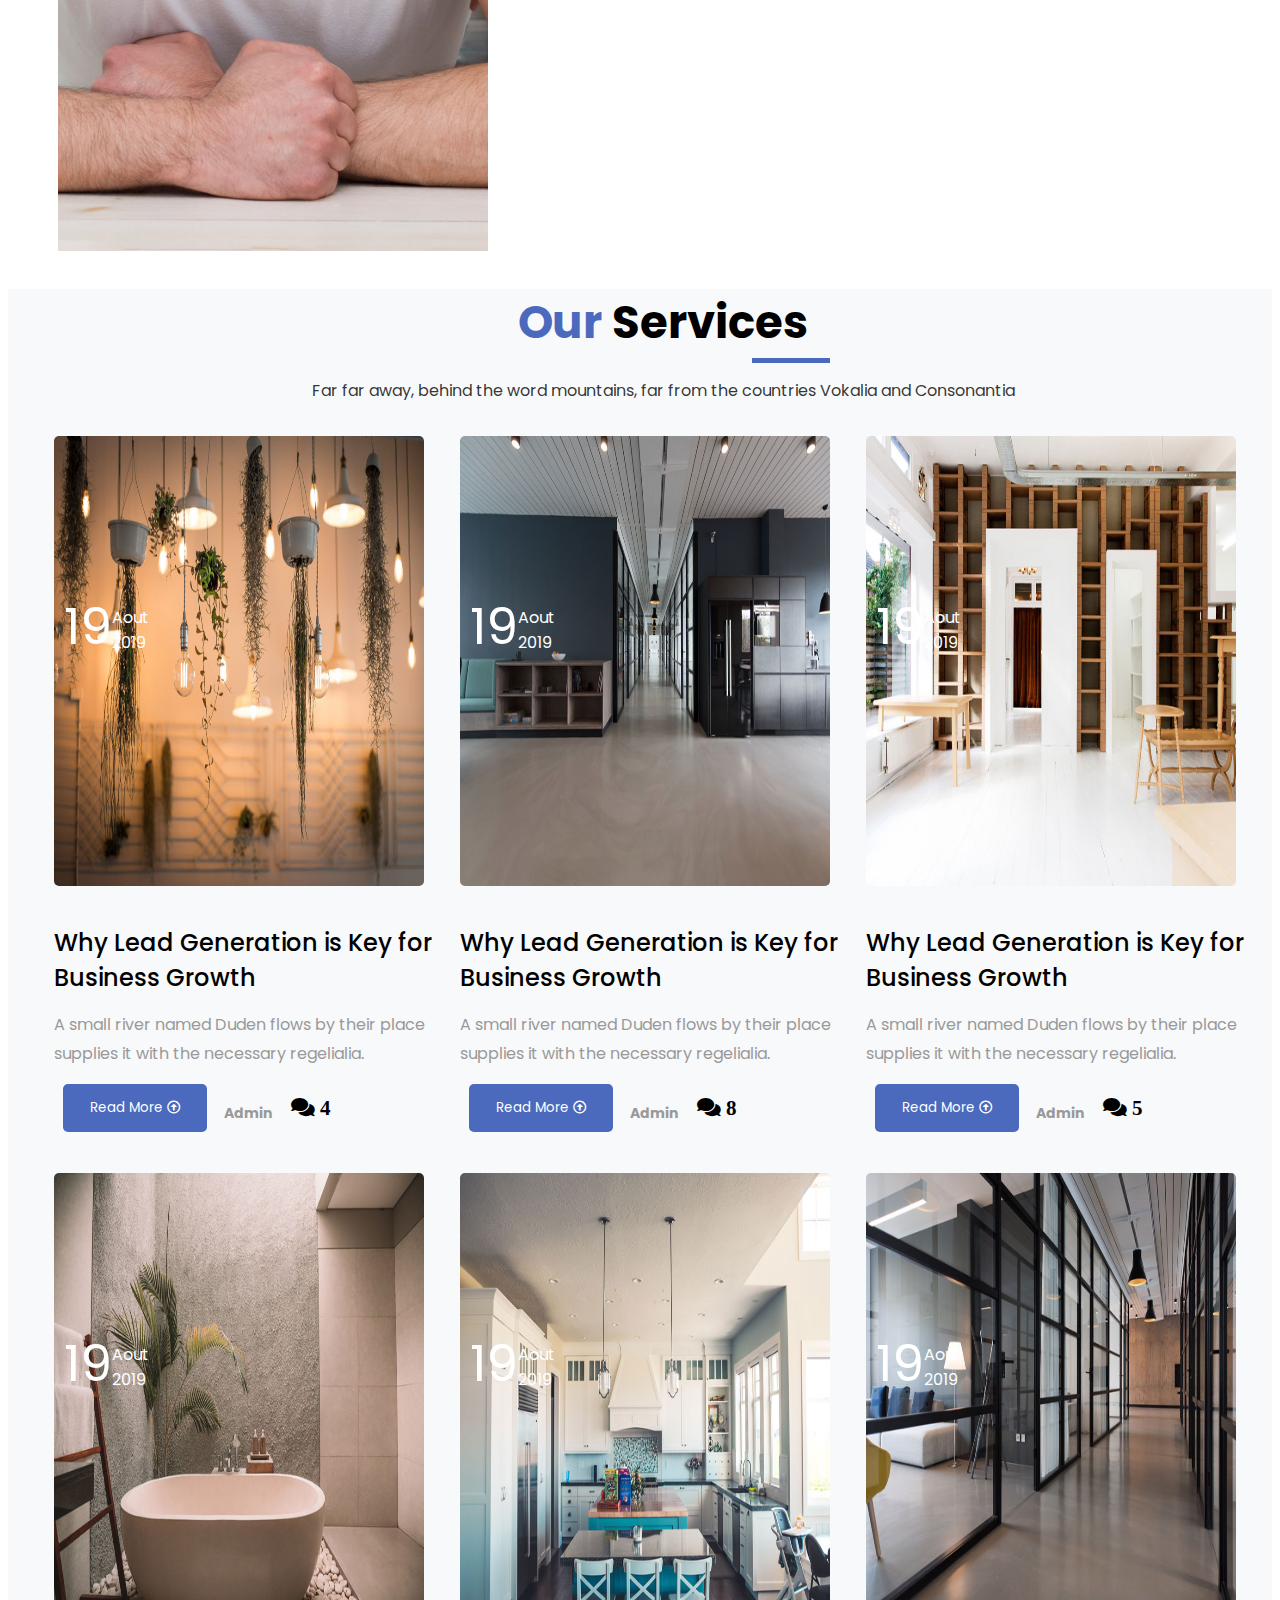
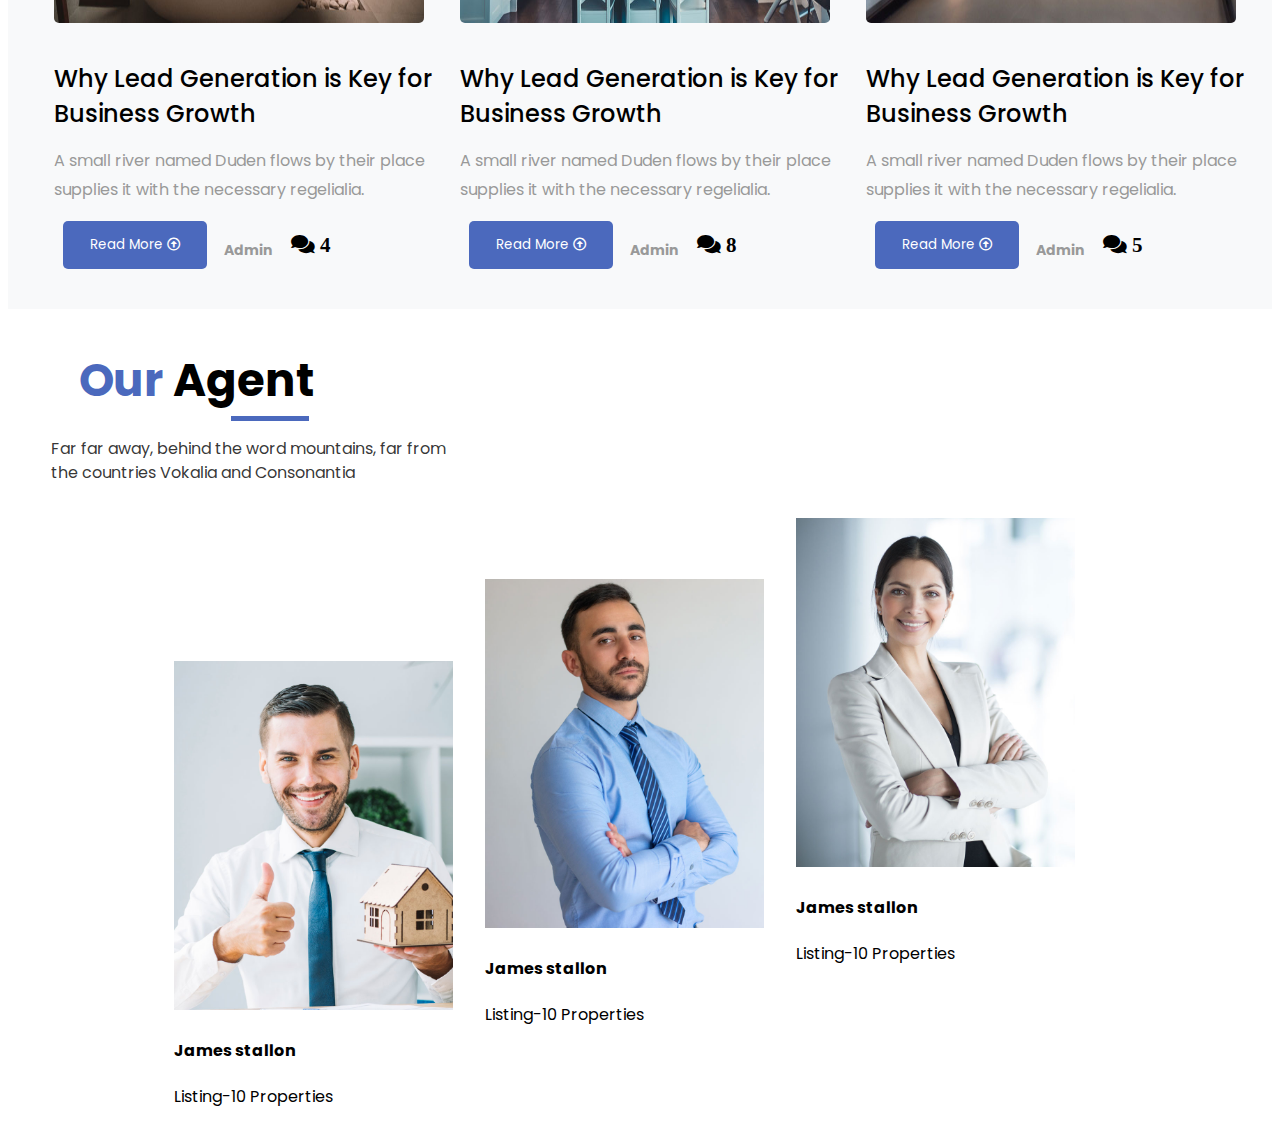
==== commit e636dafd: "new section" ====
--- a/index.html
+++ b/index.html
@@ -396,23 +396,29 @@
               <div class="hr" style="    border-bottom: 5px solid #4b69bd;
               width: 78px;
               margin-top: -36px;
-              margin-left: 698px;
+              margin-left: 223px;
           "></div>
               <p>
-                Far far away, behind the word mountains, far from the countries
+                Far far away, behind the word mountains,  far from <br> the countries
                 Vokalia and Consonantia
               </p>
             </div>
           </div>
           <div class="items-img">
-            <div class="item-one">
+            <div class="item-one agent-one">
               <img src="./image/team-1.jpg" alt="">
-            </div>
-            <div class="item-one">
+              <h4>James stallon</h4>
+              <p>Listing-10 Properties</p>
+            </div>
+            <div class="item-one agent-two">
               <img src="./image/team-2.jpg" alt="">
-            </div>
-            <div class="item-one">
+              <h4>James stallon</h4>
+              <p>Listing-10 Properties</p>
+            </div>
+            <div class="item-one agent-three">
               <img src="./image/team-3.jpg" alt="">
+              <h4>James stallon</h4>
+              <p>Listing-10 Properties</p>
             </div>
           </div>
         </div>
--- a/style.css
+++ b/style.css
@@ -404,7 +404,7 @@
   /*-------------- Section Six  ------------------*/
   .section-six .title h2{
     font-size: 45px;
-    text-align: center;
+    margin-left: 71px;
    
     
     
@@ -416,8 +416,25 @@
   .section-six .title p{
     line-height: 1.5;
     font-weight: 400;
-   text-align: center;
-   margin-bottom: 33px;
+    margin-left: 43px;
+    margin-bottom: 33px;
     color: rgba(0, 0, 0, 0.8);
 
+  }
+  .section-six  .contaiiner .items-img{
+    display: flex;
+    justify-content: center;
+  }
+  .section-six .contaiiner  .items-img .item-one{
+    width: 311px;
+      
+  }
+  .section-six .contaiiner  .items-img .item-one img{
+    width: 279px;
+  }
+  .section-six .contaiiner .items-img .agent-one{
+    padding-top: 143px;
+  }
+  .section-six .contaiiner .items-img .agent-two{
+        padding-top: 61px;
   }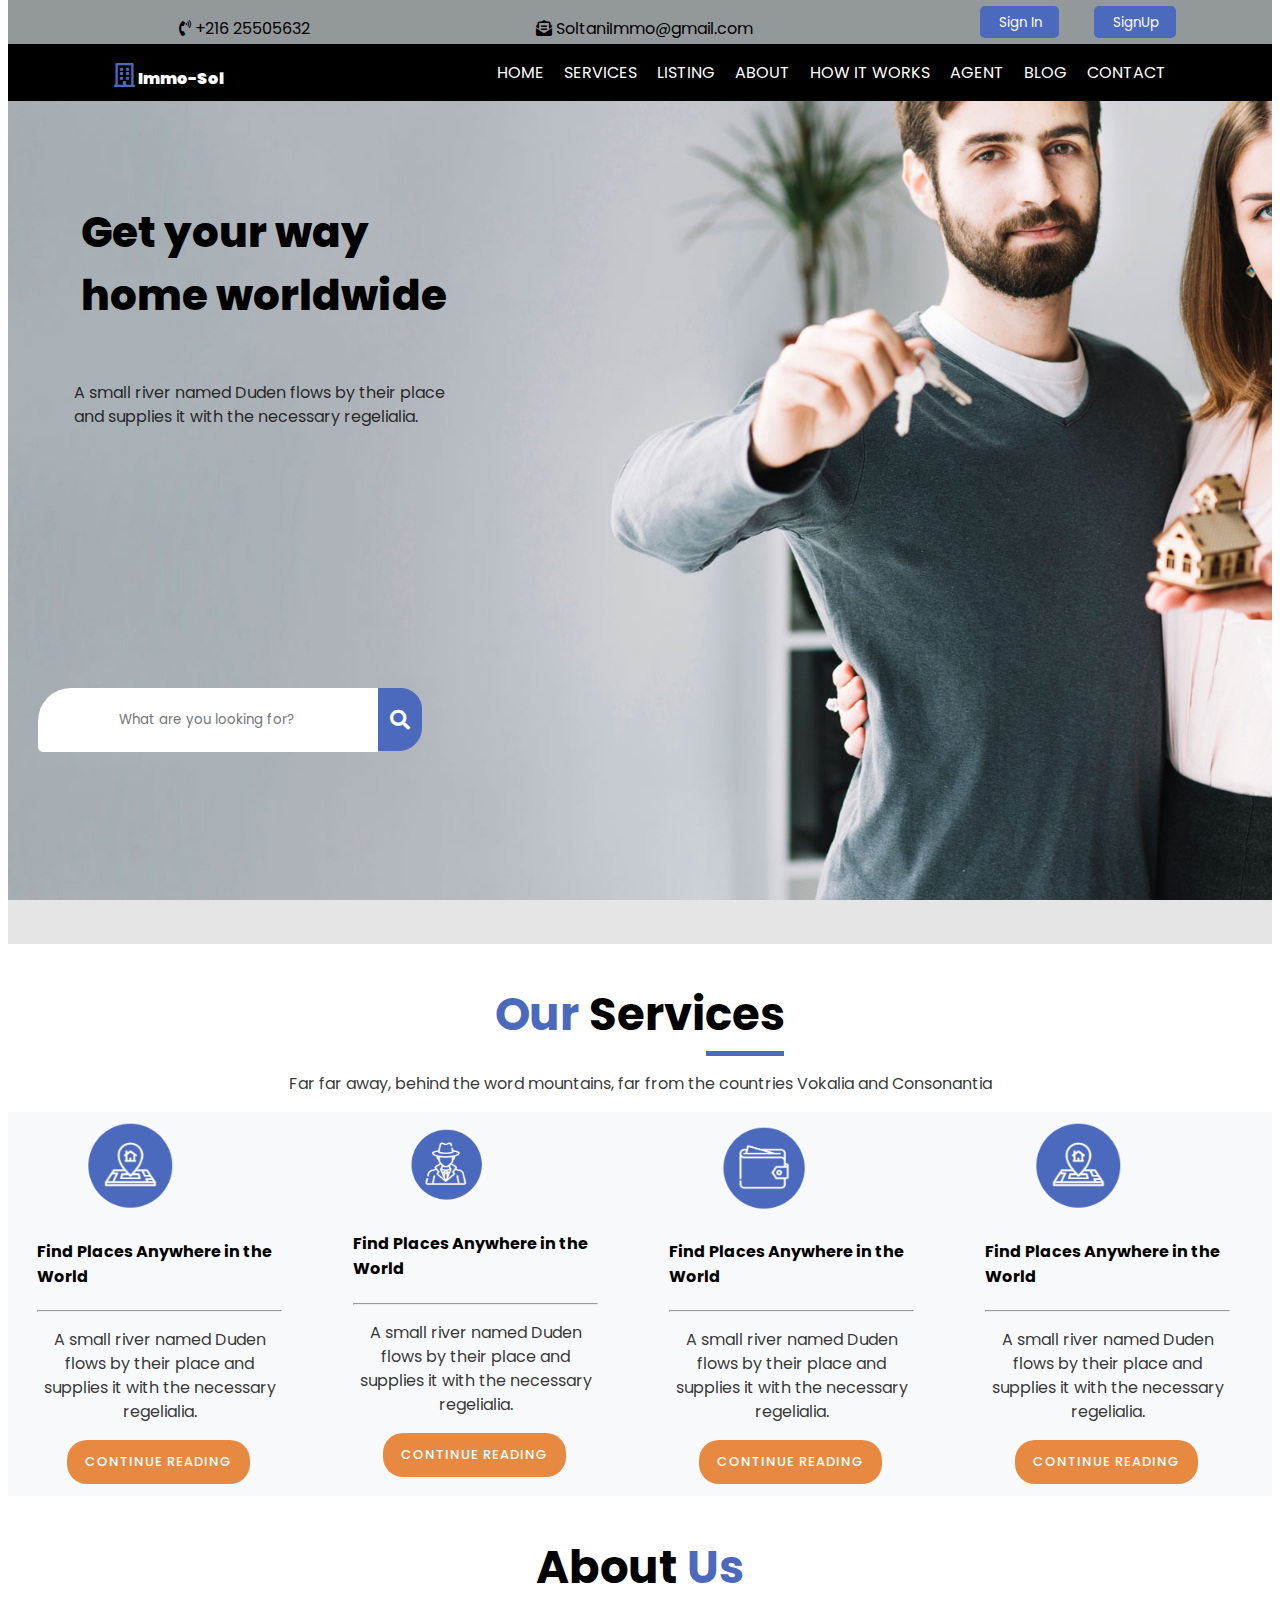
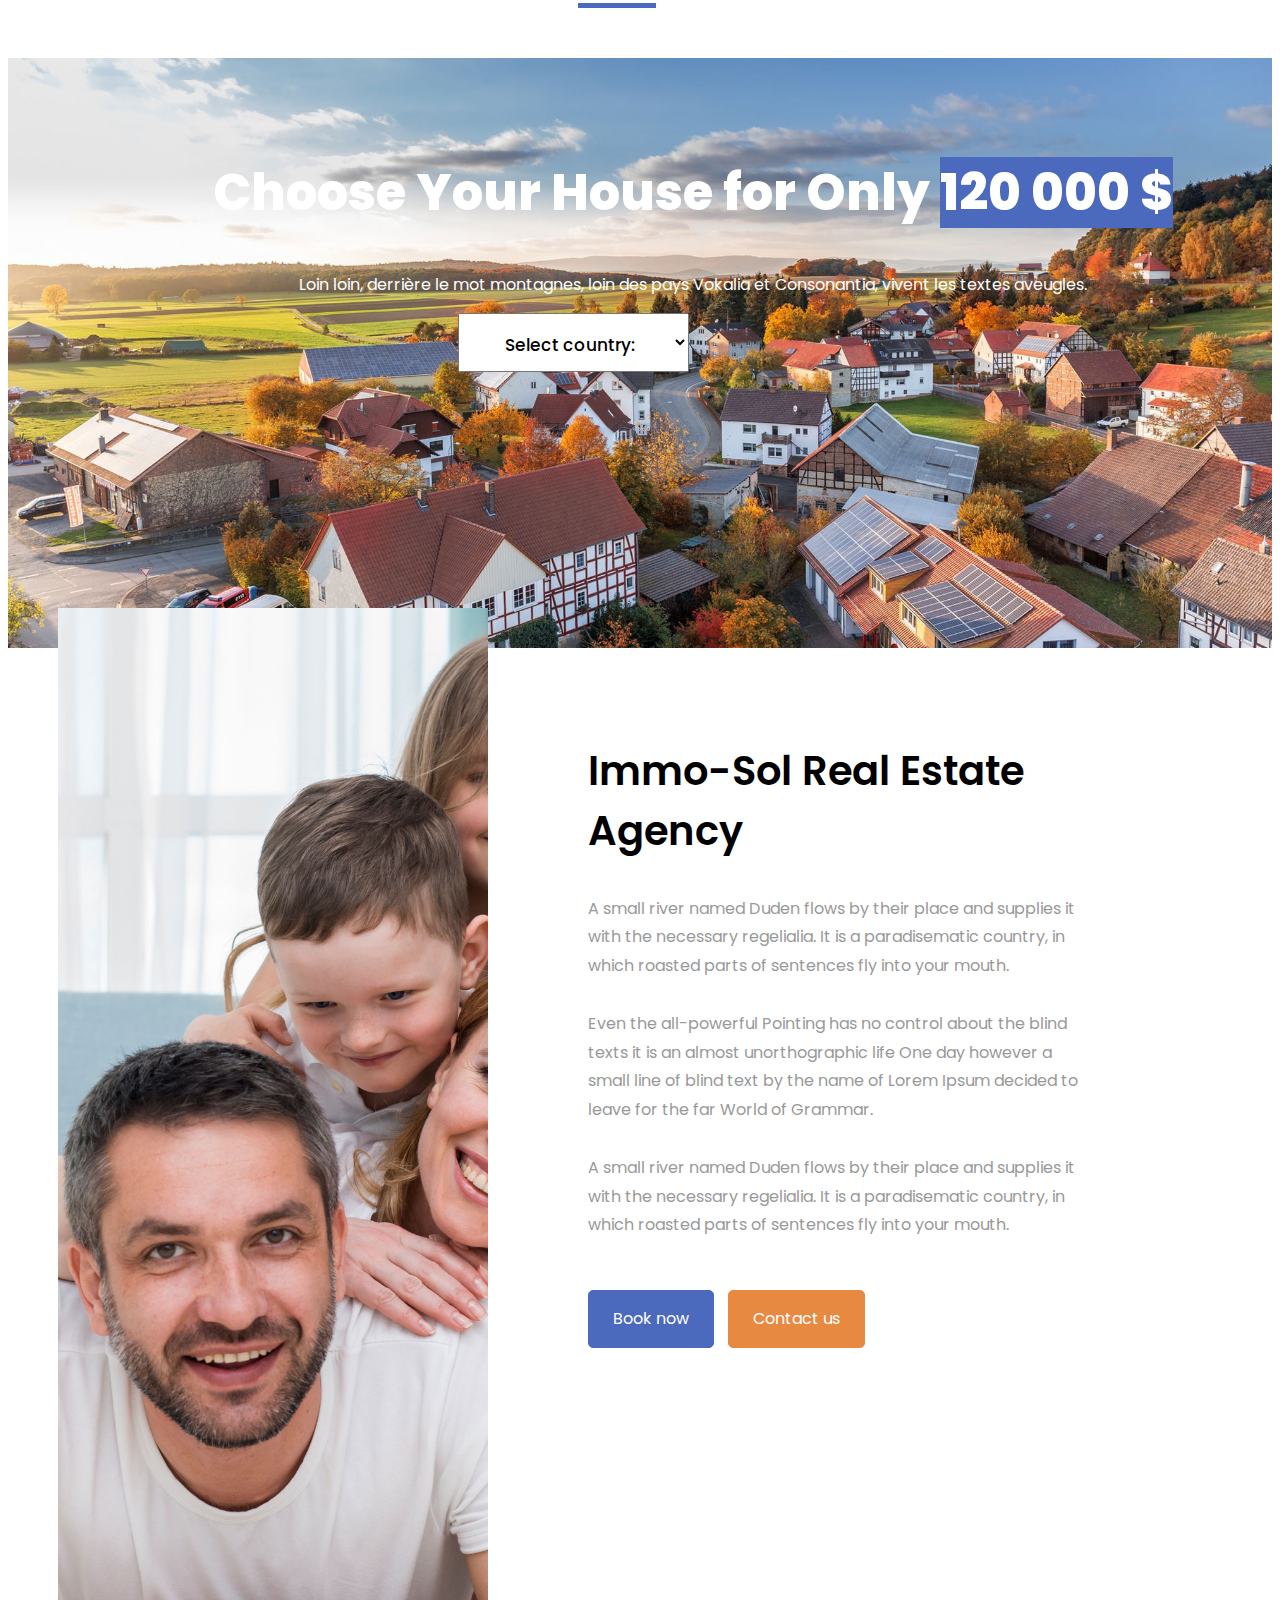
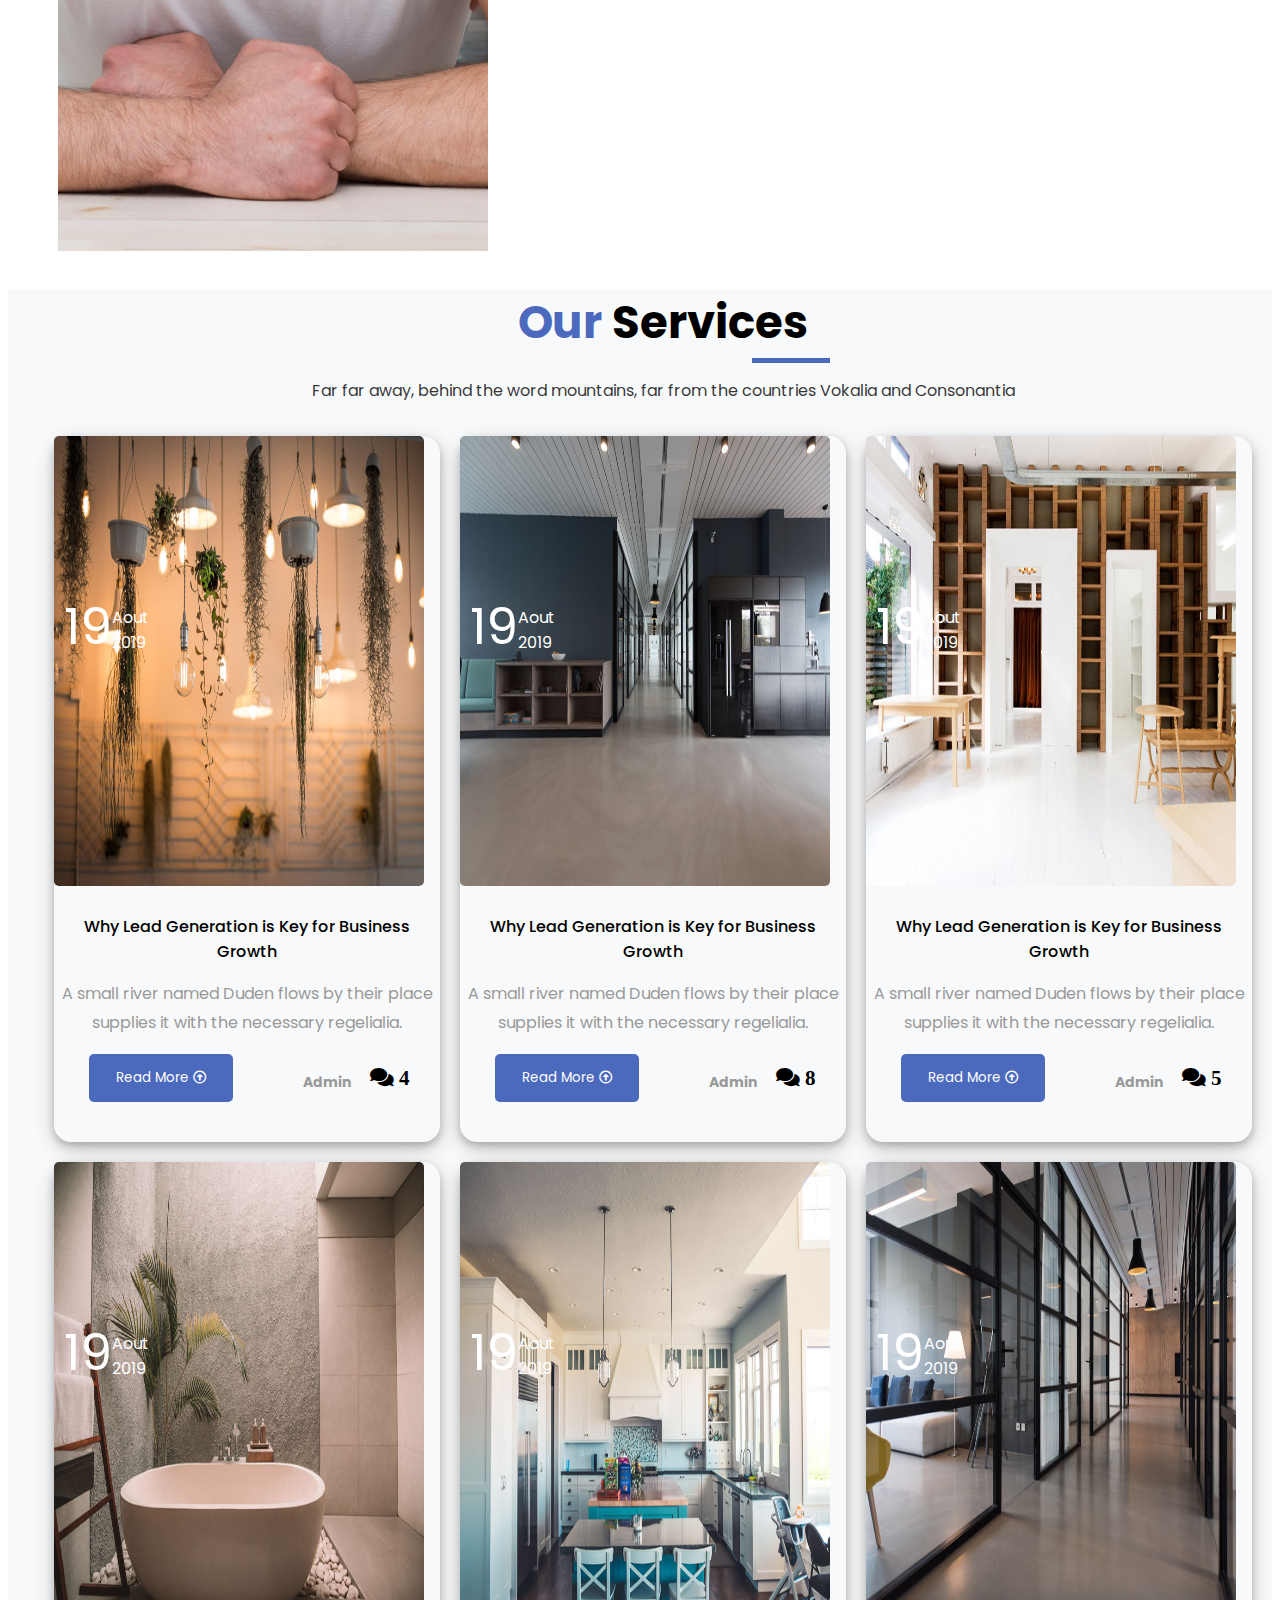
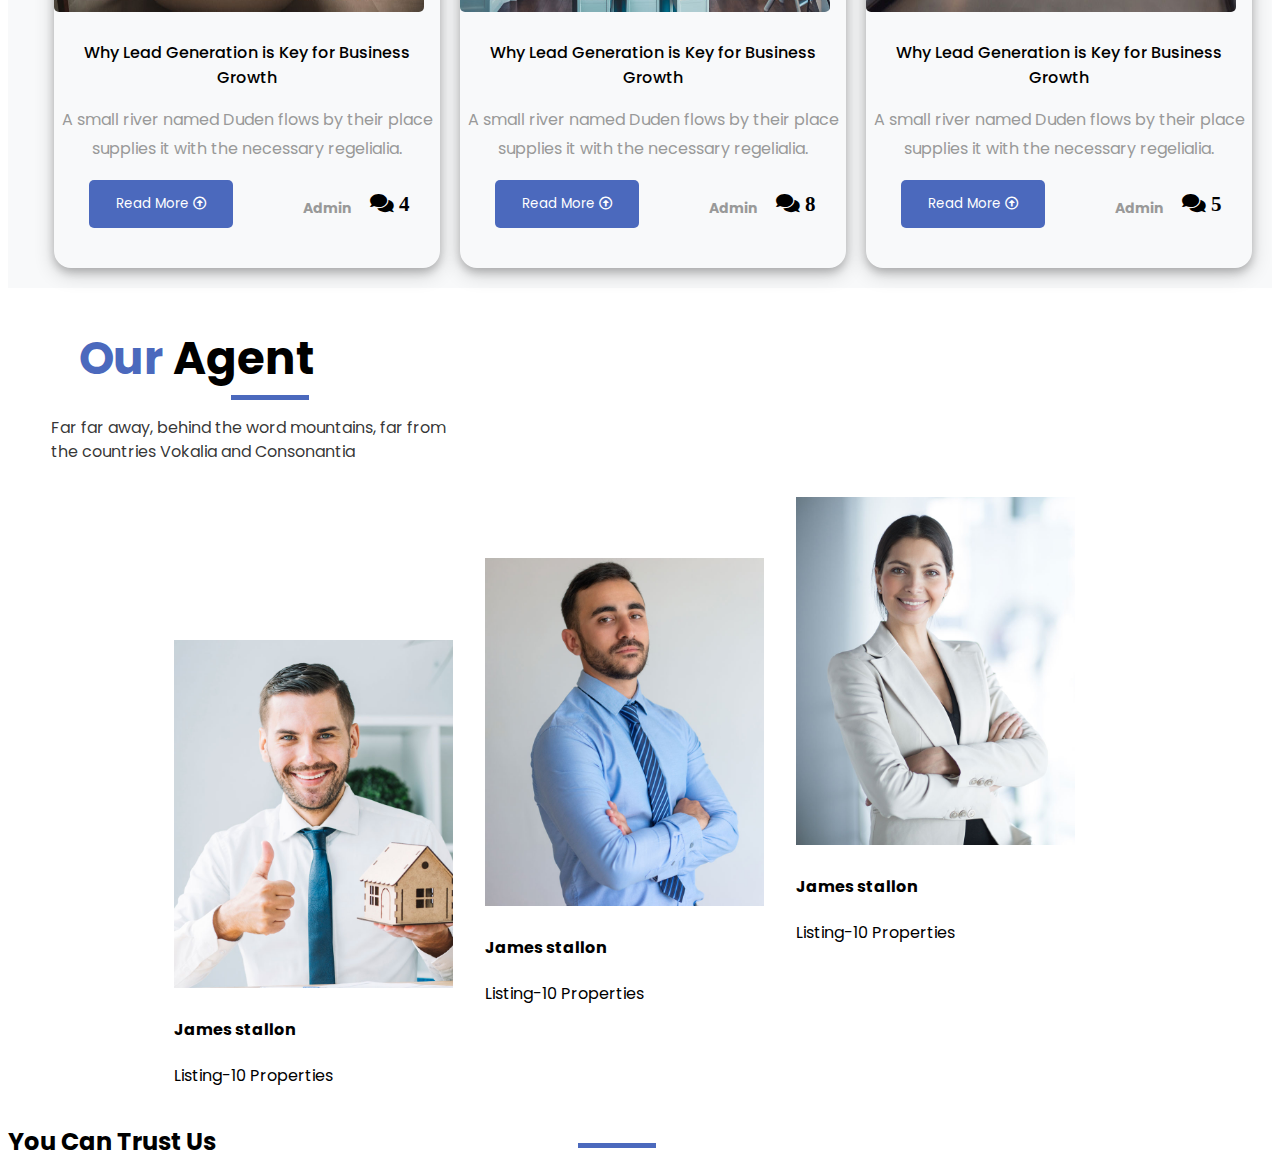
==== commit 602f0eb0: "design" ====
--- a/index.html
+++ b/index.html
@@ -369,6 +369,7 @@
                 <span>  19</span> <p>  Aout 2019</p>
               </div>
             </div>
+           <div class="center">
             <h4>
               Why Lead Generation is Key for Business Growth
             </h4>
@@ -381,6 +382,7 @@
                 </div>
               </div>
             </p>
+           </div>
           </div>
         </div>
           <!---------------------- 4 ----------------------->
@@ -424,6 +426,20 @@
         </div>
       </section>
       <!--------------------------- END Our Agent  ---------------->
+       <!--------------------------- You Can Trust Us   ---------------->
+       <div class="section-seven">
+         <div class="containe">
+          <div class="title">
+            <h2>You Can Trust  <span>Us</span></h2>
+            <div class="hr" style="    border-bottom: 5px solid #4b69bd;
+                width: 78px;
+                margin-top: -36px;
+                margin-left: 570px;
+            "></div>
+          </div>
+         </div>
+       </div>
+        <!--------------------------- END OYou Can Trust Us   ---------------->
 
     </main>
     <footer></footer>
--- a/style.css
+++ b/style.css
@@ -347,9 +347,18 @@
     border-radius: 5px;
     
   }
-  .blog-entry .img:hover{
-      transform: translateY(1);
-  }
+  .blog-entry{
+    box-shadow: 0 4px 8px 0 rgba(0, 0, 0, 0.2), 0 6px 20px 0 rgba(0, 0, 0, 0.19);
+    margin-right: 20px;
+    margin-bottom: 20px;
+    border-radius: 17px;
+  }
+  .blog-entry:hover{
+    transform: rotateX(7deg)
+     translateY(-6px);
+  }
+ 
+  
   .blog-items .flexy{
     position: absolute;
     margin-top: -304px;
@@ -363,9 +372,10 @@
 
   }
   .blog-entry h4{
-    font-size: 24px;
+    font-size: 16px;
     margin-bottom: 16px;
     font-weight: 500;
+    text-align: center;
   }
   .blog-entry .small{
     font-family: "Poppins", Arial, sans-serif;
@@ -373,6 +383,7 @@
      color: #999999;
      line-height: 1.8;
     font-weight: 400;
+    text-align: center;
   }
   .blog-entry .publication{
       display: flex;
@@ -389,8 +400,9 @@
     .blog-entry .publication .admin{
         display: flex;
         margin-top: -14px;
-        margin-right: 121px;
-        justify-content: space-between
+        margin-right: -4px;
+        justify-content: space-between;
+        padding-left: 1px;
     }
     .blog-entry .publication .admin i{
         margin-top: 27px;
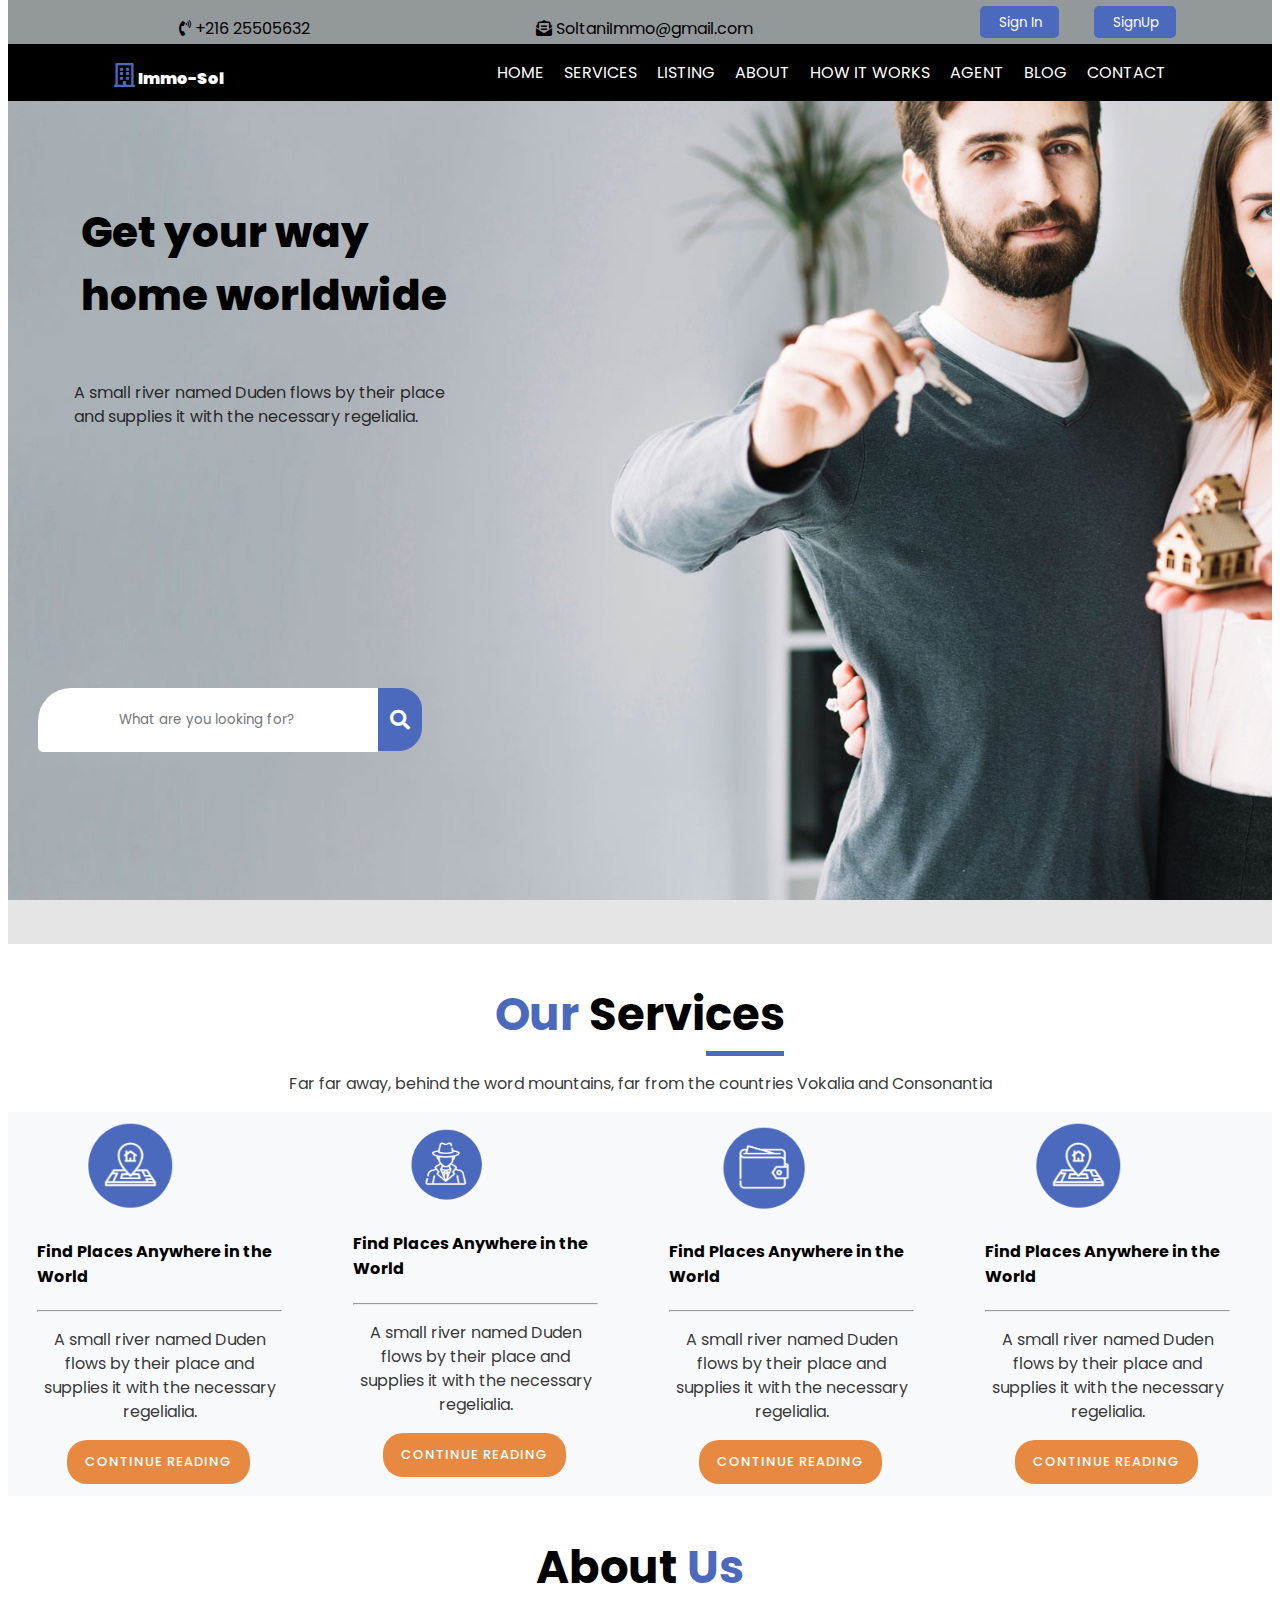
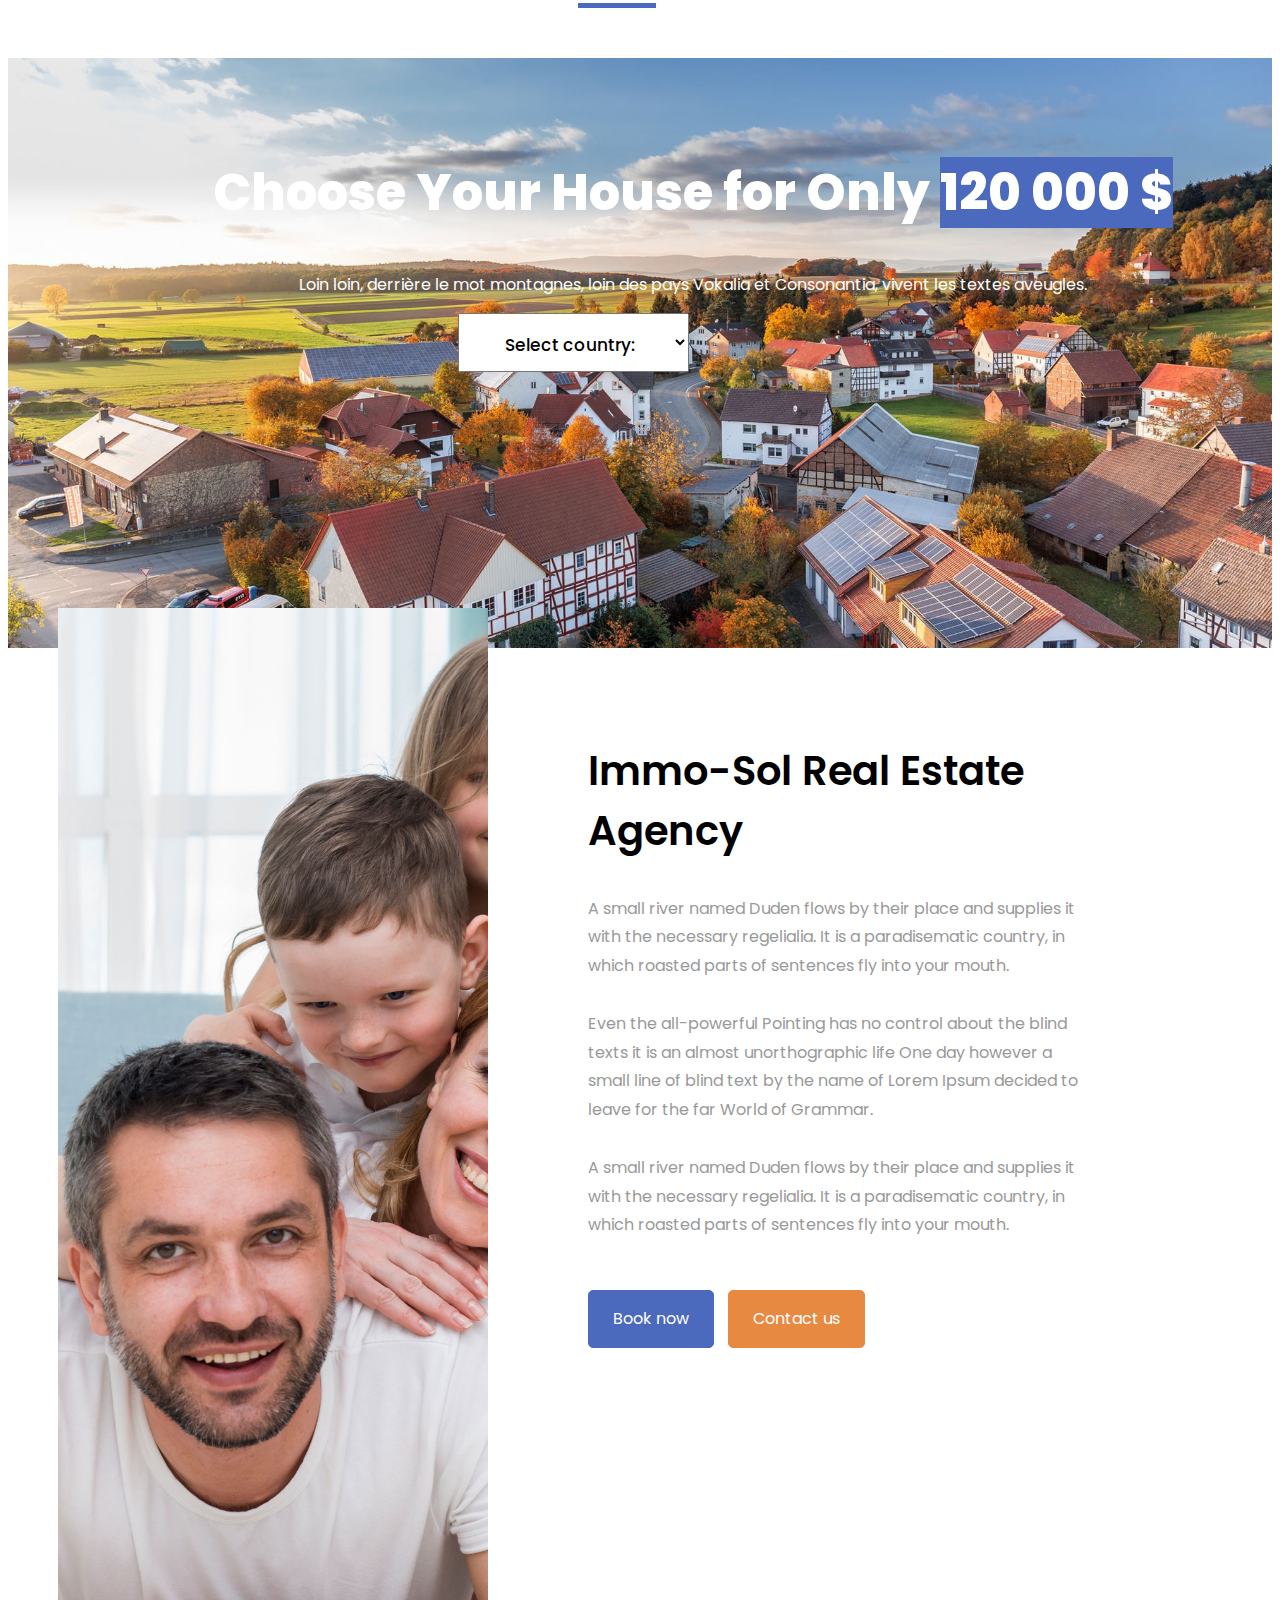
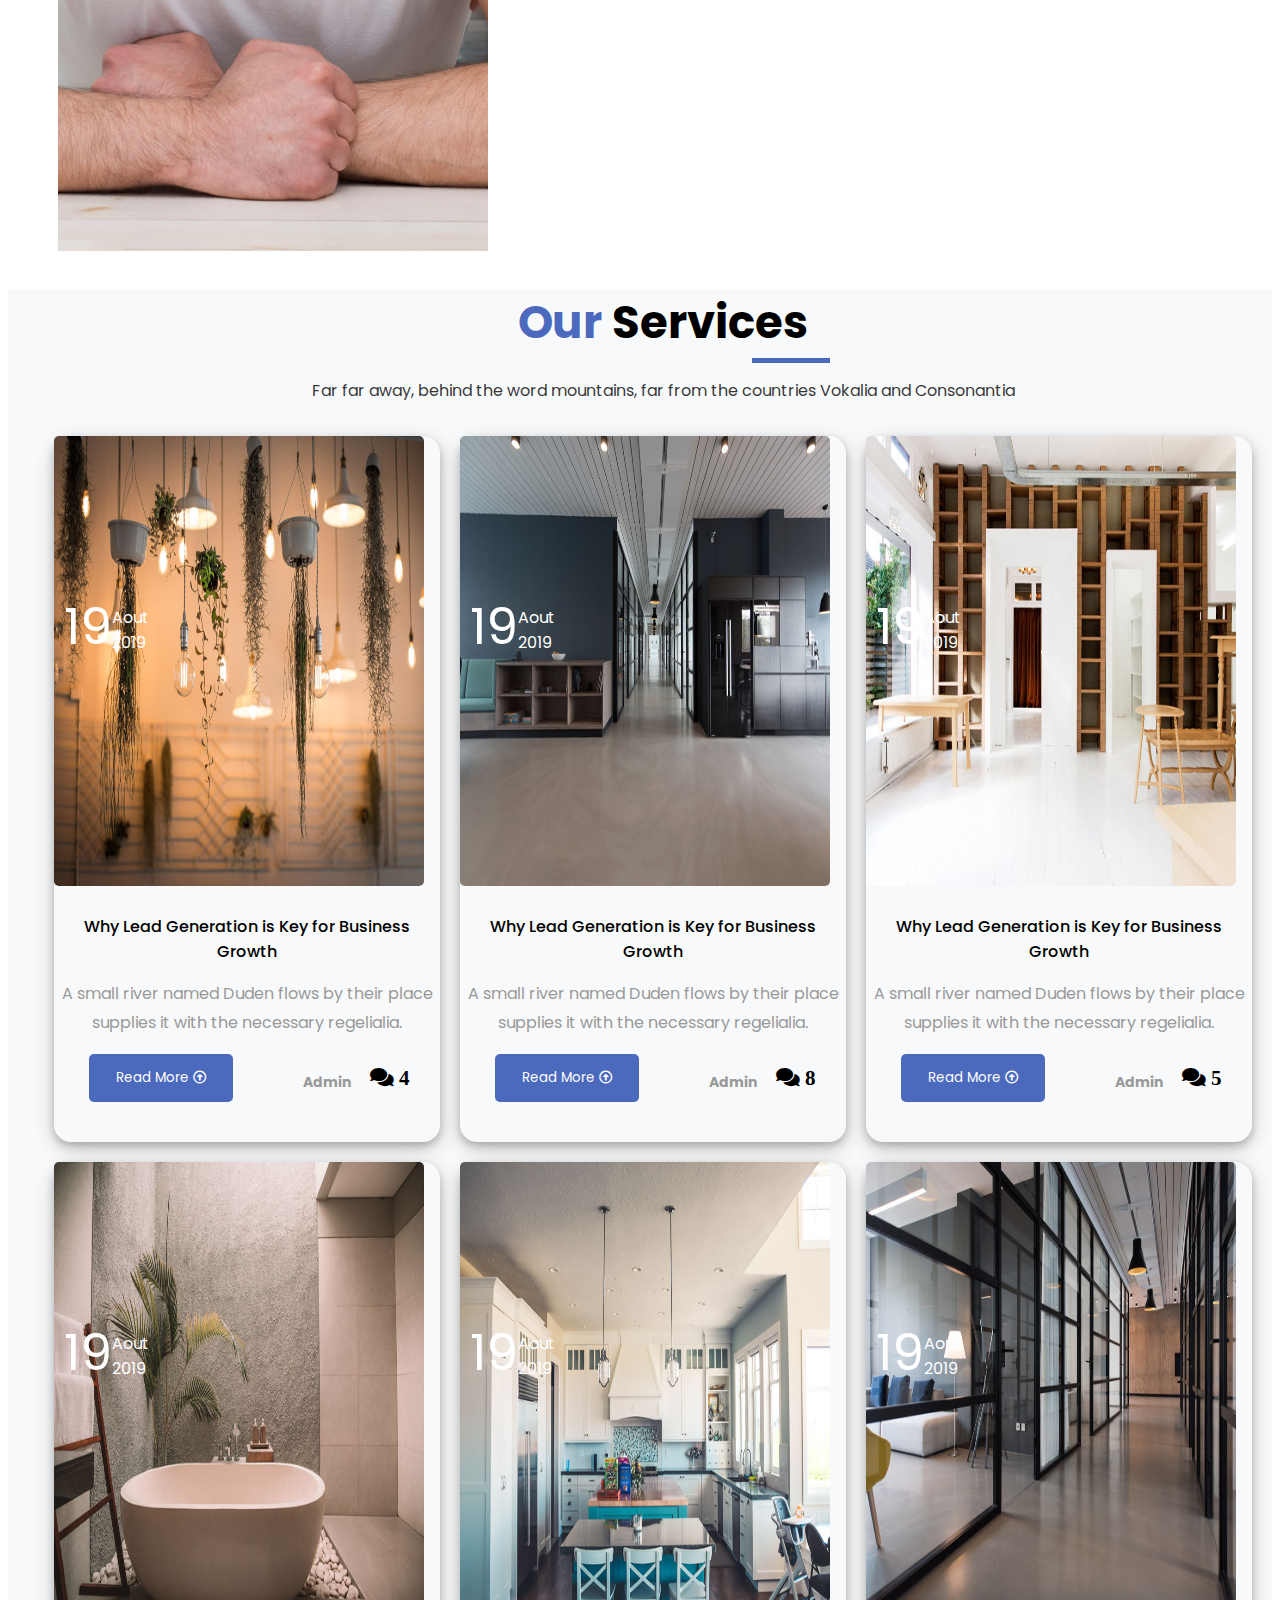
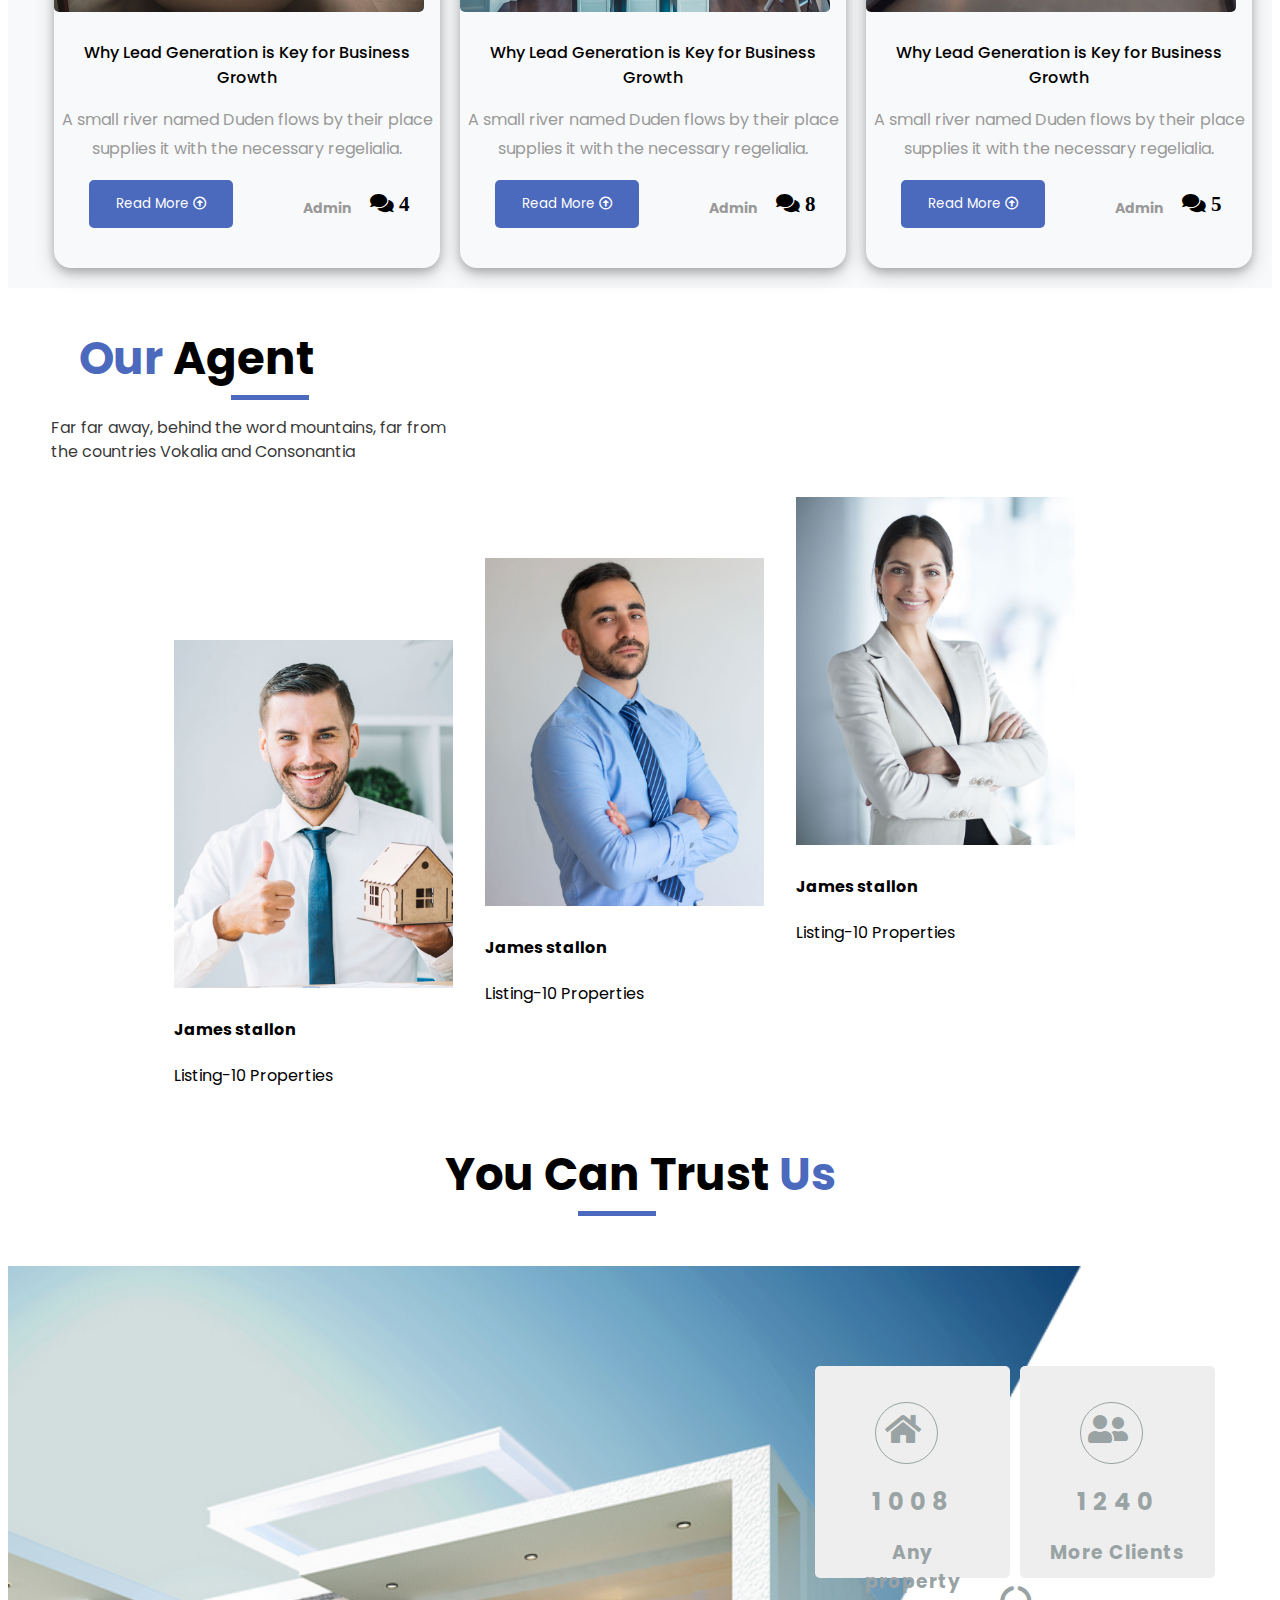
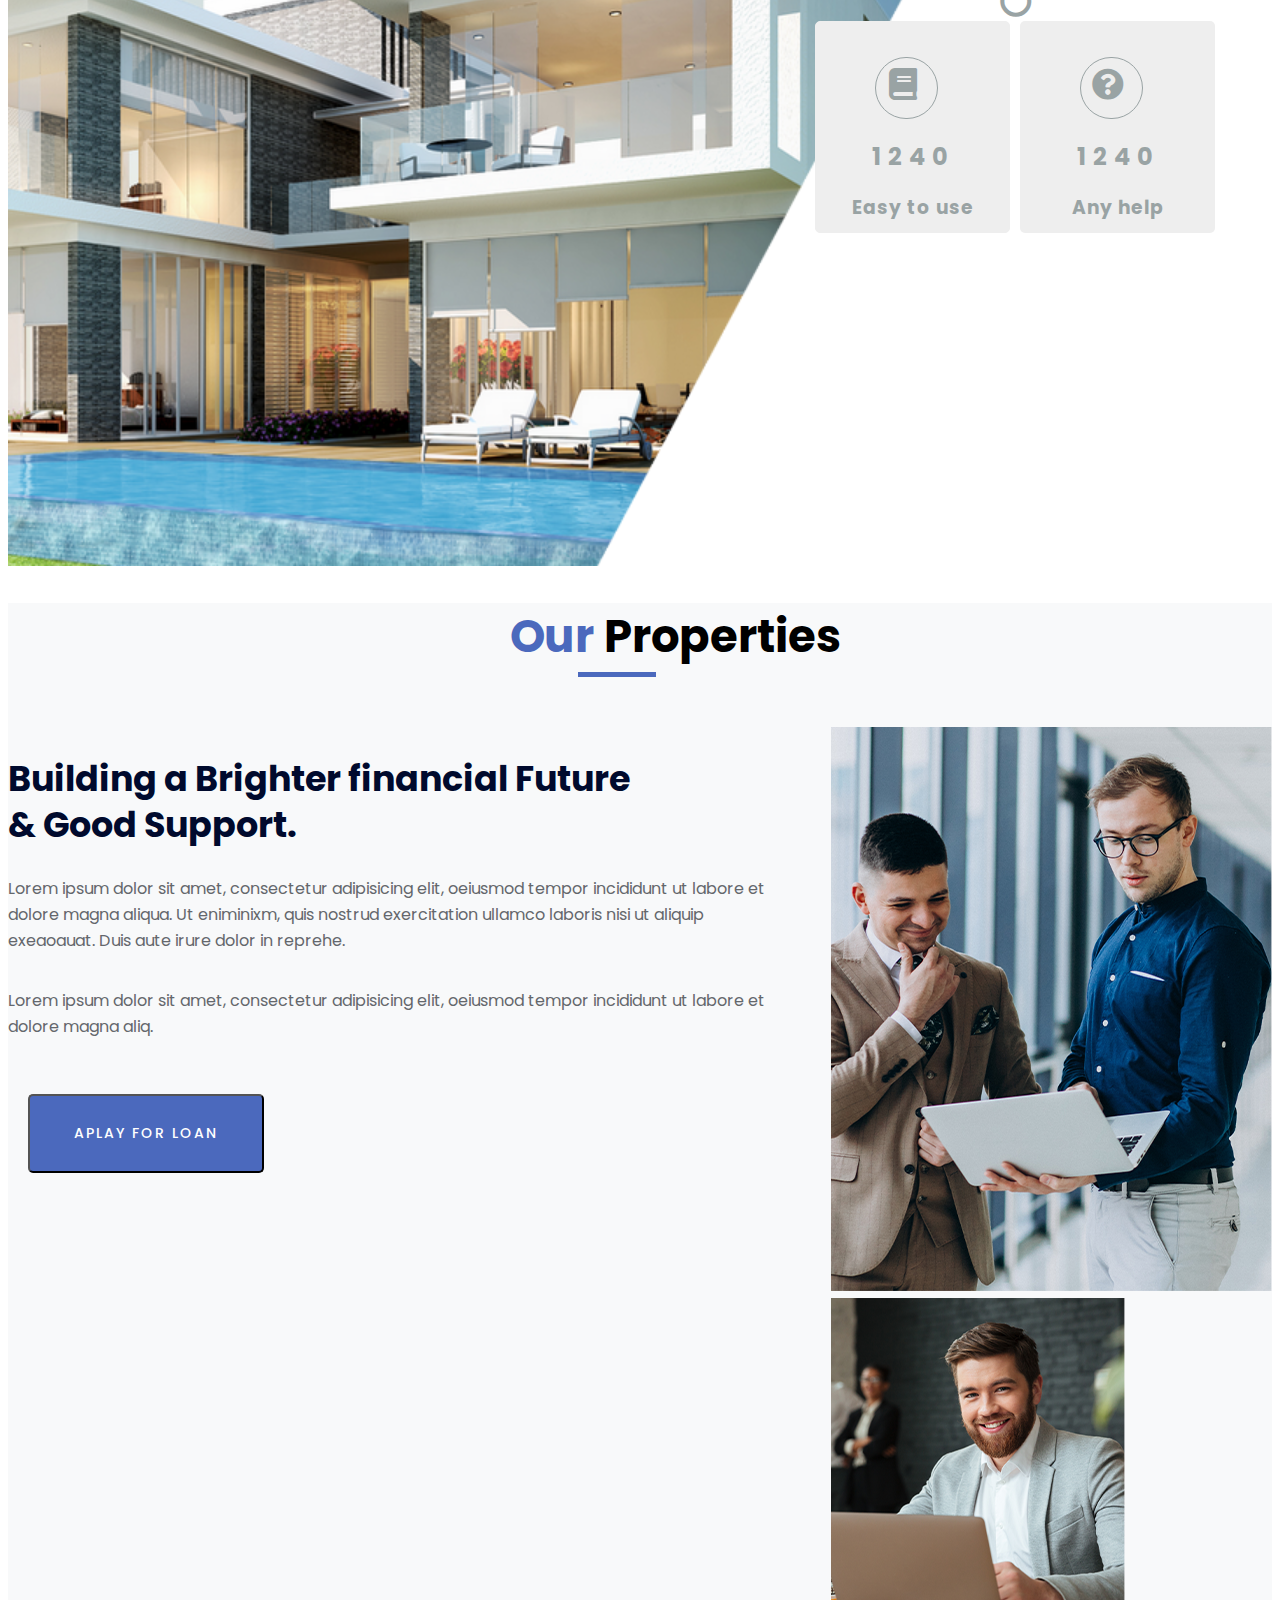
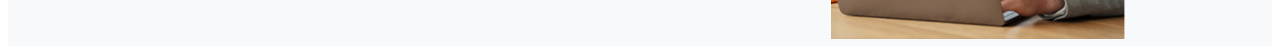
==== commit b1fadb16: "design" ====
--- a/index.html
+++ b/index.html
@@ -438,9 +438,90 @@
             "></div>
           </div>
          </div>
+         
+         <div class="trust">
+          
+           <div class="icons">
+           
+             <!------------------------------------------->
+          <div class="bloc-one">
+            
+            <div class="icon-1">
+              <div class="welcome-estate">
+                  <div class="welcome-icon">
+                    <i class="fas fa-home  fa-2x "></i>
+                  </div>
+                  <h2>1008</h2>
+                  <h3>Any property</h3>
+              </div>
+          </div>
+          
+          <!-------------------------------------->
+          <div class="icon-2">
+            <div class="welcome-estate">
+                <div class="welcome-icon">
+                  <i class="fas fa-user-friends fa-2x"></i>
+                </div>
+                <h2>1240</h2>
+                <h3>More Clients</h3>
+            </div>
+        </div>
+        
+          </div>
+         
+          <div class="cercle">
+            <i class="fas fa-circle-notch fa-2x"></i>
+          </div>
+        <!---------------------------------------->
+        <div class="bloc-one">
+          <div class="icon-3">
+            <div class="welcome-estate">
+                <div class="welcome-icon">
+                  <i class="fas fa-book fa-2x"></i>
+                </div>
+                <h2>1240</h2>
+                <h3>Easy to use</h3>
+            </div>
+        </div>
+        <!---------------------------------------->
+        <div class="icon-4">
+          <div class="welcome-estate">
+              <div class="welcome-icon">
+                <i class="fas fa-question-circle fa-2x"></i>
+              </div>
+              <h2>1240</h2>
+              <h3>Any help </h3>
+          </div>
+      </div>
+        </div>
+        <!----------------------------------->
+           </div>
+         </div>
        </div>
         <!--------------------------- END OYou Can Trust Us   ---------------->
-
+       <div class="section-eight">
+         
+          <div class="title">
+            <h2><span>Our</span> Properties </h2>
+            <div class="hr" style="    border-bottom: 5px solid #4b69bd;
+                width: 78px;
+                margin-top: -36px;
+                margin-left: 570px;
+            "></div>
+          </div>
+          <div class="properties">
+            <div class="description">
+              <h2>Building a Brighter financial Future <br>  & Good Support.</h2>
+              <p>Lorem ipsum dolor sit amet, consectetur adipisicing elit, oeiusmod tempor incididunt ut labore et dolore magna aliqua. Ut eniminixm, quis nostrud exercitation ullamco laboris nisi ut aliquip exeaoauat. Duis aute irure dolor in reprehe.</p>
+              <p>Lorem ipsum dolor sit amet, consectetur adipisicing elit, oeiusmod tempor incididunt ut labore et dolore magna aliq.</p>
+              <button class="aplay"> <a href="#">Aplay For Loan</a></button>
+            </div>
+            <div class="image-pro">
+              <img src="./image/about1.png" alt="">
+              <img src="./image/about2.png" alt="">
+            </div>
+         </div>
+       </div>
     </main>
     <footer></footer>
   </body>
--- a/style.css
+++ b/style.css
@@ -1,452 +1,582 @@
-@import url('https://fonts.googleapis.com/css2?family=Poppins:ital,wght@0,200;0,300;0,400;0,500;0,600;0,700;0,800;0,900;1,200;1,300;1,400;1,500;1,600;1,800;1,900&display=swap');
-   
-*{
-	
-	 font-family: 'Poppins', sans-serif;
-
-}
-.top{
-        background: rgba(0, 0, 0, 0.1) !important;
-    }
-.container{
-    background-image: url("./image/bg_2.jpg");
-
-    background-repeat: no-repeat;
-    background-size: cover;
-    background-attachment: fixed;
-    width: 100%;
-    height: 100vh;
-}
-.nav-top{
-    background-color: #93989B;
-}
-.nav-top ul{
-    display: flex;
-    justify-content: space-around;
-    margin-top: -8px;
-    margin-bottom: -16px;
-
-}
-.connexion{
-    display: flex;
-    padding-top: 6px;
-}
-.nav-top ul button{
-        /* padding: 3px; */
-        padding: 7px 17px 5px 19px;
-        border-radius: 5px;
-        color: white;
-        border: none;
-        background-color: #4b69bd;
-}
-.name{
-    padding-top: 19px;
-}
-.name  i {
-    font-size: 24px;
-    color:#4b69bd ;
-}
-.name a{
- 
-    color: white;
-    text-decoration: none;
-    font-weight: 900;
+@import url("https://fonts.googleapis.com/css2?family=Poppins:ital,wght@0,200;0,300;0,400;0,500;0,600;0,700;0,800;0,900;1,200;1,300;1,400;1,500;1,600;1,800;1,900&display=swap");
+
+* {
+  font-family: "Poppins", sans-serif;
+}
+.top {
+  background: rgba(0, 0, 0, 0.1) !important;
+}
+.container {
+  background-image: url("./image/bg_2.jpg");
+
+  background-repeat: no-repeat;
+  background-size: cover;
+  background-attachment: fixed;
+  width: 100%;
+  height: 100vh;
+}
+.nav-top {
+  background-color: #93989b;
+}
+.nav-top ul {
+  display: flex;
+  justify-content: space-around;
+  margin-top: -8px;
+  margin-bottom: -16px;
+}
+.connexion {
+  display: flex;
+  padding-top: 6px;
+}
+.nav-top ul button {
+  /* padding: 3px; */
+  padding: 7px 17px 5px 19px;
+  border-radius: 5px;
+  color: white;
+  border: none;
+  background-color: #4b69bd;
+}
+.name {
+  padding-top: 19px;
+}
+.name i {
+  font-size: 24px;
+  color: #4b69bd;
+}
+.name a {
+  color: white;
+  text-decoration: none;
+  font-weight: 900;
 }
 
 /***** ---------Navbar **********/
 
-.navbar{
-    background-color: black;
-    display: flex;
-    justify-content: space-around;
-    margin-top: 3px;
-  
+.navbar {
+  background-color: black;
+  display: flex;
+  justify-content: space-around;
+  margin-top: 3px;
 }
 .nav-top ul li {
-list-style: none;
-padding-left: 35px;
-
+  list-style: none;
+  padding-left: 35px;
 }
 .navbar ul {
-   display: flex;
-    justify-content: space-around;
-}
-.navbar ul li{
-    list-style: none;
-    padding-left: 20px;
+  display: flex;
+  justify-content: space-around;
+}
+.navbar ul li {
+  list-style: none;
+  padding-left: 20px;
 }
 .navbar ul li a {
-    color: white;
-    text-transform: uppercase;
-    text-decoration: none;
-}
-.navbar ul li a:hover{
-    color: #4b69bd;
-    border-bottom: 1px solid #4b69bd;
+  color: white;
+  text-transform: uppercase;
+  text-decoration: none;
+}
+.navbar ul li a:hover {
+  color: #4b69bd;
+  border-bottom: 1px solid #4b69bd;
 }
 /************ End Navbar **************/
-.title h1{
-    width: 373px;
-    font-size: 42px;
-    padding: 72px 27px 26px 73px;
-    font-weight: 800;
-
+.title h1 {
+  width: 373px;
+  font-size: 42px;
+  padding: 72px 27px 26px 73px;
+  font-weight: 800;
 }
 .subtitle p {
-    line-height: 1.5;
-    font-weight: 400;
-    padding-left: 66px;
-    width: 388px;
-    color: rgba(0, 0, 0, 0.8);
-
+  line-height: 1.5;
+  font-weight: 400;
+  padding-left: 66px;
+  width: 388px;
+  color: rgba(0, 0, 0, 0.8);
 }
 /* ************ */
 .form .search {
-    position: relative;
-    padding: 21px 93px 20px 54px;
-    border: none;
-    margin-top: 33px;
-    margin-left: 70px;
-    border-radius: 20px;
-}
-.form i{
-    position: absolute;
+  position: relative;
+  padding: 21px 93px 20px 54px;
+  border: none;
+  margin-top: 33px;
+  margin-left: 70px;
+  border-radius: 20px;
+}
+.form i {
+  position: absolute;
 }
 /*  */
 
 .search {
-    width: 100%;
-    position: relative;
-    display: flex;
-  }
-  
-  .searchTerm {
-    width: 100%;
-    /* border: 3px solid #00B4CC; */
-    border-right: none;
-    padding: 22px 81px;
-    height: 20px;
-    border: none;
-    border-radius: 22px;
-    border-radius: 33px 0 0 5px;
-    outline: none;
-    color: #9DBFAF;
-  }
-  
-  .searchTerm:focus{
-    color: #4b69bd;
-  }
-  
-  .searchButton {
-  
-    width: 79px;
-    height: 63px;
-    border: 1px solid #4b69bd;
-    background: #4b69bd;
-    text-align: center;
-    color: #fff;
-    border-radius: 0 21px 23px 0;
-    cursor: pointer;
-    font-size: 20px;
-  }
-  
-  /*Resize the wrap to see the search bar change!*/
-  .wrap{
-    width: 30%;
-    position: absolute;
-    top: 80%;
-    left: 18%;
-    transform: translate(-50%, -50%);
-  }
-  /*------------------- Section Two  -------------------*/
-  .section-tow .title h2{
-    font-size: 45px;
-    text-align: center;
-  }
-  .section-tow  span{
-      color:#4b69bd ;
-  }
-  .section-tow p{
-    line-height: 1.5;
-    font-weight: 400;
-   text-align: center;
-   
-    color: rgba(0, 0, 0, 0.8);
-
-  }
-  /*-------------Card   ------------*/
-.box{
-    display: flex;
-    background: #f8f9fa !important;;
-    justify-content: space-around;
-}
-.box .box-item  .items img{
-    margin-left: 48px;
-    width: 99px;
-}
-.box .box-item{
-    padding: 10px 42px 12px 29px;
-
-}
-.box button{
-    display: inline-block;
-    background-color: #e88941;
-    font-size: 13px;
-    padding: 12px 18px;
-    color: #fff;
-    border:none;
-    margin-left: 30px;
-    font-weight: 500;
-    letter-spacing: 1px;
-    text-transform: uppercase;
-    text-decoration: none;
-    border-radius: 20px;
+  width: 100%;
+  position: relative;
+  display: flex;
+}
+
+.searchTerm {
+  width: 100%;
+  /* border: 3px solid #00B4CC; */
+  border-right: none;
+  padding: 22px 81px;
+  height: 20px;
+  border: none;
+  border-radius: 22px;
+  border-radius: 33px 0 0 5px;
+  outline: none;
+  color: #9dbfaf;
+}
+
+.searchTerm:focus {
+  color: #4b69bd;
+}
+
+.searchButton {
+  width: 79px;
+  height: 63px;
+  border: 1px solid #4b69bd;
+  background: #4b69bd;
+  text-align: center;
+  color: #fff;
+  border-radius: 0 21px 23px 0;
+  cursor: pointer;
+  font-size: 20px;
+}
+
+/*Resize the wrap to see the search bar change!*/
+.wrap {
+  width: 30%;
+  position: absolute;
+  top: 80%;
+  left: 18%;
+  transform: translate(-50%, -50%);
+}
+/*------------------- Section Two  -------------------*/
+.section-tow .title h2 {
+  font-size: 45px;
+  text-align: center;
+}
+.section-tow span {
+  color: #4b69bd;
+}
+.section-tow p {
+  line-height: 1.5;
+  font-weight: 400;
+  text-align: center;
+
+  color: rgba(0, 0, 0, 0.8);
+}
+/*-------------Card   ------------*/
+.box {
+  display: flex;
+  background: #f8f9fa !important;
+  justify-content: space-around;
+}
+.box .box-item .items img {
+  margin-left: 48px;
+  width: 99px;
+}
+.box .box-item {
+  padding: 10px 42px 12px 29px;
+}
+.box button {
+  display: inline-block;
+  background-color: #e88941;
+  font-size: 13px;
+  padding: 12px 18px;
+  color: #fff;
+  border: none;
+  margin-left: 30px;
+  font-weight: 500;
+  letter-spacing: 1px;
+  text-transform: uppercase;
+  text-decoration: none;
+  border-radius: 20px;
 }
 /*-------------------- Section-three-------------- */
-.section-three .content{
- background-image: url("./image/bg_1.jpg");
- background-repeat: no-repeat;
- background-size: cover;
- height: 60vh;
- margin-top: 35px;
- padding-bottom: 50px;
- background-position: center;
- 
-}
-.section-three .pub{
-    text-align: center;
-width: 966px;
-margin-top: 50px;
-padding-top: 55px;
-padding-left: 202px;
-
-    
-}
-.section-three .pub h2{
-    color: #fff;
-    font-size: 50px;
-    font-weight: 800;
-}
-.section-three .pub p{
-    color: white;
-}
-
-.section-three .pub select{
-    padding: 18px 37px 13px 42px;
-    font-size: 17px;
-    font-weight: 500;
-    margin-left: 248px;
-}
-.section-three .pub span{
-    background-color: #4b69bd;
+.section-three .content {
+  background-image: url("./image/bg_1.jpg");
+  background-repeat: no-repeat;
+  background-size: cover;
+  height: 60vh;
+  margin-top: 35px;
+  padding-bottom: 50px;
+  background-position: center;
+}
+.section-three .pub {
+  text-align: center;
+  width: 966px;
+  margin-top: 50px;
+  padding-top: 55px;
+  padding-left: 202px;
+}
+.section-three .pub h2 {
+  color: #fff;
+  font-size: 50px;
+  font-weight: 800;
+}
+.section-three .pub p {
+  color: white;
+}
+
+.section-three .pub select {
+  padding: 18px 37px 13px 42px;
+  font-size: 17px;
+  font-weight: 500;
+  margin-left: 248px;
+}
+.section-three .pub span {
+  background-color: #4b69bd;
 }
 
 /********  Sectio Four   *******/
-.section-four{
-    margin-top: 10px;
-}
-.section-four .items{
-    display: flex;
-  justify-content: space-around;
-}
-.section-four .items-img{
-    background-image: url(./image/about.jpg);
-    background-repeat: no-repeat;
-    width: 34%;
-    background-size: cover;
-    height: 137vh;
-    padding-top: 10px;
-    background-position: center;
-    margin-top: -50px;
-}
-.section-four .items-desc{
-    width: 495px;
-    padding-right: 139px;
-    margin-top: 50px;
-}
-.section-four .items-desc h2{
-    font-size: 40px;
-    font-weight: 600;
-}
-.section-four .items-desc p{
-    font-family: "Poppins", Arial, sans-serif;
-    font-size: 16px;
-     color: #999999;
-     line-height: 1.8;
-    font-weight: 400;
-}
-.section-four .two-button{
-    margin-top: 50px;
-}
-.section-four .btn-primary{
-    background: #4b69bd;
-    border: 1px solid #4b69bd !important;
-    color: #fff !important;
-    padding-left: 1.5rem;
-    padding-right: 1.5rem;
-    padding-top: 1rem;
-    font-weight: 400;
-    padding-bottom: 1rem;
-    border-radius: 5px;
-    font-size: 1rem;
-    line-height: 1.5;
-    margin-right: 10px;
-}
-
-.section-four .btn-contact{
-    background: #e88941;
-    border: 1px solid #e88941;
-    color: #fff ;
-    padding-left: 1.5rem;
-    padding-right: 1.5rem;
-    padding-top: 1rem;
-    font-weight: 400;
-    padding-bottom: 1rem;
-    border-radius: 5px;
-    font-size: 1rem;
-    line-height: 1.5;
-}
-.section-three .title h2{
-    font-size: 45px;
-    text-align: center;
-  }
-  .section-three .title  span{
-      color:#4b69bd ;
-  }
+.section-four {
+  margin-top: 10px;
+}
+.section-four .items {
+  display: flex;
+  justify-content: space-around;
+}
+.section-four .items-img {
+  background-image: url(./image/about.jpg);
+  background-repeat: no-repeat;
+  width: 34%;
+  background-size: cover;
+  height: 137vh;
+  padding-top: 10px;
+  background-position: center;
+  margin-top: -50px;
+}
+.section-four .items-desc {
+  width: 495px;
+  padding-right: 139px;
+  margin-top: 50px;
+}
+.section-four .items-desc h2 {
+  font-size: 40px;
+  font-weight: 600;
+}
+.section-four .items-desc p {
+  font-family: "Poppins", Arial, sans-serif;
+  font-size: 16px;
+  color: #999999;
+  line-height: 1.8;
+  font-weight: 400;
+}
+.section-four .two-button {
+  margin-top: 50px;
+}
+.section-four .btn-primary {
+  background: #4b69bd;
+  border: 1px solid #4b69bd !important;
+  color: #fff !important;
+  padding-left: 1.5rem;
+  padding-right: 1.5rem;
+  padding-top: 1rem;
+  font-weight: 400;
+  padding-bottom: 1rem;
+  border-radius: 5px;
+  font-size: 1rem;
+  line-height: 1.5;
+  margin-right: 10px;
+}
+
+.section-four .btn-contact {
+  background: #e88941;
+  border: 1px solid #e88941;
+  color: #fff;
+  padding-left: 1.5rem;
+  padding-right: 1.5rem;
+  padding-top: 1rem;
+  font-weight: 400;
+  padding-bottom: 1rem;
+  border-radius: 5px;
+  font-size: 1rem;
+  line-height: 1.5;
+}
+.section-three .title h2 {
+  font-size: 45px;
+  text-align: center;
+}
+.section-three .title span {
+  color: #4b69bd;
+}
 /*------------- Section five  ************/
-.section-five{
-    background-color:  #f8f9fa;
-    padding-left: 46px;
-}
-.section-five .title h2{
-    font-size: 45px;
-    text-align: center;
-    
-  }
-  .section-five .title  span{
-      color:#4b69bd ;
-      
-  }
-  .section-five .title p{
-    line-height: 1.5;
-    font-weight: 400;
-   text-align: center;
-   margin-bottom: 33px;
-    color: rgba(0, 0, 0, 0.8);
-
-  }
-  /*--------------Section 5  ---------------*/
-  .d-flex{
-      display: flex;
-      justify-content: space-around;
-  }
-  .blog-entry img {
-    width: 370px;
-    height: 50vh;
-    position: relative;
-    border-radius: 5px;
-    
-  }
-  .blog-entry{
-    box-shadow: 0 4px 8px 0 rgba(0, 0, 0, 0.2), 0 6px 20px 0 rgba(0, 0, 0, 0.19);
-    margin-right: 20px;
-    margin-bottom: 20px;
-    border-radius: 17px;
-  }
-  .blog-entry:hover{
-    transform: rotateX(7deg)
-     translateY(-6px);
-  }
- 
-  
-  .blog-items .flexy{
-    position: absolute;
-    margin-top: -304px;
-    padding-left: 10px;
-    width: 95px;
-    color: white;
-  }
-  .blog-items span{
-    font-size: 50px;
-    font-weight: 400;
-
-  }
-  .blog-entry h4{
-    font-size: 16px;
-    margin-bottom: 16px;
-    font-weight: 500;
-    text-align: center;
-  }
-  .blog-entry .small{
-    font-family: "Poppins", Arial, sans-serif;
-    font-size: 16px;
-     color: #999999;
-     line-height: 1.8;
-    font-weight: 400;
-    text-align: center;
-  }
-  .blog-entry .publication{
-      display: flex;
-   justify-content: space-around;
-  }
-  .blog-entry .publication button{
-      height: 48px;
-    padding: 14px 27px;
-    background-color: #4b69bd ;
-    border-radius: 5px;
-    border: none;
-    color: white;
-}
-    .blog-entry .publication .admin{
-        display: flex;
-        margin-top: -14px;
-        margin-right: -4px;
-        justify-content: space-between;
-        padding-left: 1px;
-    }
-    .blog-entry .publication .admin i{
-        margin-top: 27px;
-    font-size: 21px;
-    padding-left: 18px;
-    }
-    .blog-entry .publication .admin h6{
-        font-size: 14px;
-        color: #999999;
-    }
-  /*-------------- Section Six  ------------------*/
-  .section-six .title h2{
-    font-size: 45px;
-    margin-left: 71px;
-   
-    
-    
-  }
-  .section-six .title  span{
-      color:#4b69bd ;
-      
-  }
-  .section-six .title p{
-    line-height: 1.5;
-    font-weight: 400;
-    margin-left: 43px;
-    margin-bottom: 33px;
-    color: rgba(0, 0, 0, 0.8);
-
-  }
-  .section-six  .contaiiner .items-img{
-    display: flex;
-    justify-content: center;
-  }
-  .section-six .contaiiner  .items-img .item-one{
-    width: 311px;
-      
-  }
-  .section-six .contaiiner  .items-img .item-one img{
-    width: 279px;
-  }
-  .section-six .contaiiner .items-img .agent-one{
-    padding-top: 143px;
-  }
-  .section-six .contaiiner .items-img .agent-two{
-        padding-top: 61px;
-  }+.section-five {
+  background-color: #f8f9fa;
+  padding-left: 46px;
+}
+.section-five .title h2 {
+  font-size: 45px;
+  text-align: center;
+}
+.section-five .title span {
+  color: #4b69bd;
+}
+.section-five .title p {
+  line-height: 1.5;
+  font-weight: 400;
+  text-align: center;
+  margin-bottom: 33px;
+  color: rgba(0, 0, 0, 0.8);
+}
+/*--------------Section 5  ---------------*/
+.d-flex {
+  display: flex;
+  justify-content: space-around;
+}
+.blog-entry img {
+  width: 370px;
+  height: 50vh;
+  position: relative;
+  border-radius: 5px;
+}
+.blog-entry {
+  box-shadow: 0 4px 8px 0 rgba(0, 0, 0, 0.2), 0 6px 20px 0 rgba(0, 0, 0, 0.19);
+  margin-right: 20px;
+  margin-bottom: 20px;
+  border-radius: 17px;
+}
+.blog-entry:hover {
+  transform: rotateX(7deg) translateY(-6px);
+}
+
+.blog-items .flexy {
+  position: absolute;
+  margin-top: -304px;
+  padding-left: 10px;
+  width: 95px;
+  color: white;
+}
+.blog-items span {
+  font-size: 50px;
+  font-weight: 400;
+}
+.blog-entry h4 {
+  font-size: 16px;
+  margin-bottom: 16px;
+  font-weight: 500;
+  text-align: center;
+}
+.blog-entry .small {
+  font-family: "Poppins", Arial, sans-serif;
+  font-size: 16px;
+  color: #999999;
+  line-height: 1.8;
+  font-weight: 400;
+  text-align: center;
+}
+.blog-entry .publication {
+  display: flex;
+  justify-content: space-around;
+}
+.blog-entry .publication button {
+  height: 48px;
+  padding: 14px 27px;
+  background-color: #4b69bd;
+  border-radius: 5px;
+  border: none;
+  color: white;
+}
+.blog-entry .publication .admin {
+  display: flex;
+  margin-top: -14px;
+  margin-right: -4px;
+  justify-content: space-between;
+  padding-left: 1px;
+}
+.blog-entry .publication .admin i {
+  margin-top: 27px;
+  font-size: 21px;
+  padding-left: 18px;
+}
+.blog-entry .publication .admin h6 {
+  font-size: 14px;
+  color: #999999;
+}
+/*-------------- Section Six  ------------------*/
+.section-six .title h2 {
+  font-size: 45px;
+  margin-left: 71px;
+}
+.section-six .title span {
+  color: #4b69bd;
+}
+.section-six .title p {
+  line-height: 1.5;
+  font-weight: 400;
+  margin-left: 43px;
+  margin-bottom: 33px;
+  color: rgba(0, 0, 0, 0.8);
+}
+.section-six .contaiiner .items-img {
+  display: flex;
+  justify-content: center;
+}
+.section-six .contaiiner .items-img .item-one {
+  width: 311px;
+}
+.section-six .contaiiner .items-img .item-one img {
+  width: 279px;
+}
+.section-six .contaiiner .items-img .agent-one {
+  padding-top: 143px;
+}
+.section-six .contaiiner .items-img .agent-two {
+  padding-top: 61px;
+}
+/**************** Section Trust **************/
+.section-seven .title h2 {
+  font-size: 45px;
+  text-align: center;
+}
+.section-seven .title span {
+  color: #4b69bd;
+}
+.section-seven .title p {
+  line-height: 1.5;
+  font-weight: 400;
+  text-align: center;
+  margin-bottom: 33px;
+  color: rgba(0, 0, 0, 0.8);
+}
+
+.section-seven .trust {
+  background-image: url(./image/welcome-bg.png);
+  background-size: cover;
+  background-repeat: no-repeat;
+  height: 100vh;
+
+  margin-top: 50px;
+}
+.section-seven .icons {
+  float: right;
+  margin-right: 47px;
+  margin-top: 100px;
+  color: #99a3a4;
+  cursor: pointer;
+}
+.section-seven .icons h3 {
+  color: #99a3a4;
+  letter-spacing: 1px;
+}
+.section-seven .bloc-one {
+  display: flex;
+  justify-content: space-around;
+  width: 410px;
+}
+.section-seven .bloc-one {
+  letter-spacing: 7px;
+}
+.section-seven .bloc-one .icon-1 {
+  width: 233%;
+  border: 1px solid transparent;
+  margin-right: 10px;
+  background-color: #eeeeee;
+  padding: 35px 26px;
+  text-align: center;
+  fill: #fff;
+  border-radius: 5px;
+  height: 140px;
+}
+.section-seven .bloc-one .icon-2 {
+  width: 233%;
+  border: 1px solid transparent;
+  margin-right: 10px;
+  background-color: #eeeeee;
+  padding: 35px 26px;
+  text-align: center;
+  fill: #fff;
+  height: 140px;
+  border-radius: 5px;
+}
+.section-seven .cercle {
+  margin: 7px 13px 1px 185px;
+  color: #99a3a4;
+}
+.section-seven .bloc-one .icon-3 {
+  width: 233%;
+  border: 1px solid #eeeeee;
+  margin-right: 10px;
+  background-color: #eeeeee;
+  padding: 35px 26px;
+  text-align: center;
+  fill: #fff;
+  height: 140px;
+  border-radius: 5px;
+}
+.section-seven .bloc-one .icon-4 {
+  width: 233%;
+  border: 1px solid transparent;
+  margin-right: 10px;
+  background-color: #eeeeee;
+  padding: 35px 26px;
+  text-align: center;
+  fill: #fff;
+  height: 140px;
+  border-radius: 5px;
+}
+.section-seven .bloc-one .welcome-icon:hover {
+  background: #e88941;
+  color: black;
+  border: none;
+  color: white;
+}
+.section-seven .bloc-one .welcome-icon {
+  border: 1px solid;
+  border-radius: 97px;
+  margin-left: 33px;
+  height: 50px;
+  width: 61px;
+  padding-top: 10px;
+}
+/************  ********************/
+.section-eight .title h2 {
+  font-size: 45px;
+  margin-left: 71px;
+  text-align: center;
+}
+.section-eight .title span {
+  color: #4b69bd;
+}
+.section-eight {
+  background-color: #f8f9fa;
+}
+.section-eight .properties {
+  display: flex;
+  justify-content: space-around;
+  margin-top: 50px;
+}
+.section-eight .properties h2 {
+  font-size: 35px;
+  display: block;
+  color: #000a2d;
+  font-weight: 700;
+  line-height: 1.3;
+}
+.section-eight .properties p {
+  font-size: 16px;
+  color: #64676c;
+  line-height: 1.6;
+  margin-bottom: 35px;
+  padding-right: 50px;
+}
+.section-eight .aplay {
+  background: #4b69bd;
+  border-radius: 5px;
+  text-transform: uppercase;
+  font-family: "Rubik", sans-serif;
+
+  font-size: 14px;
+  padding: 27px 44px;
+  cursor: pointer;
+  font-weight: 500;
+  letter-spacing: 2px;
+  margin-bottom: 0;
+  text-decoration: none;
+  margin: 20px;
+  cursor: pointer;
+  transition: color 0.4s linear;
+}
+.section-eight .aplay a {
+  color: #fff;
+  text-decoration: none;
+}
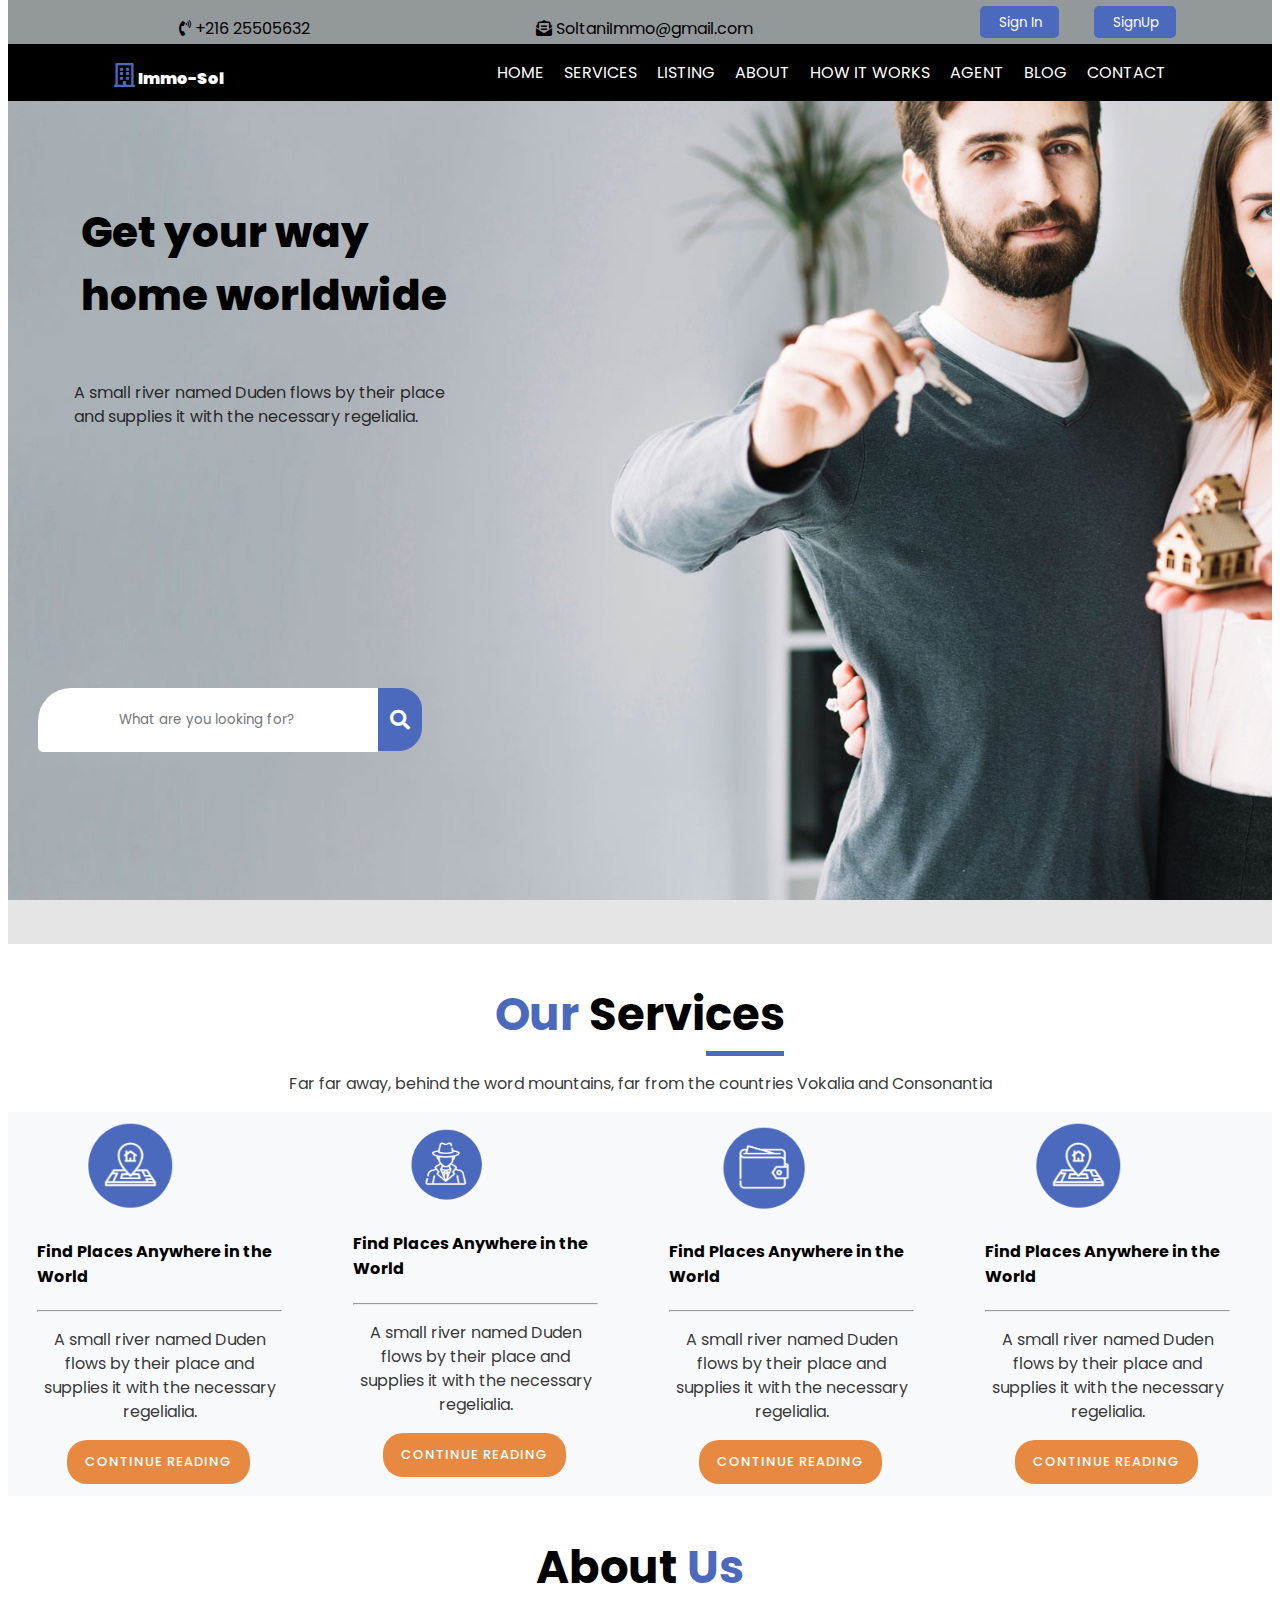
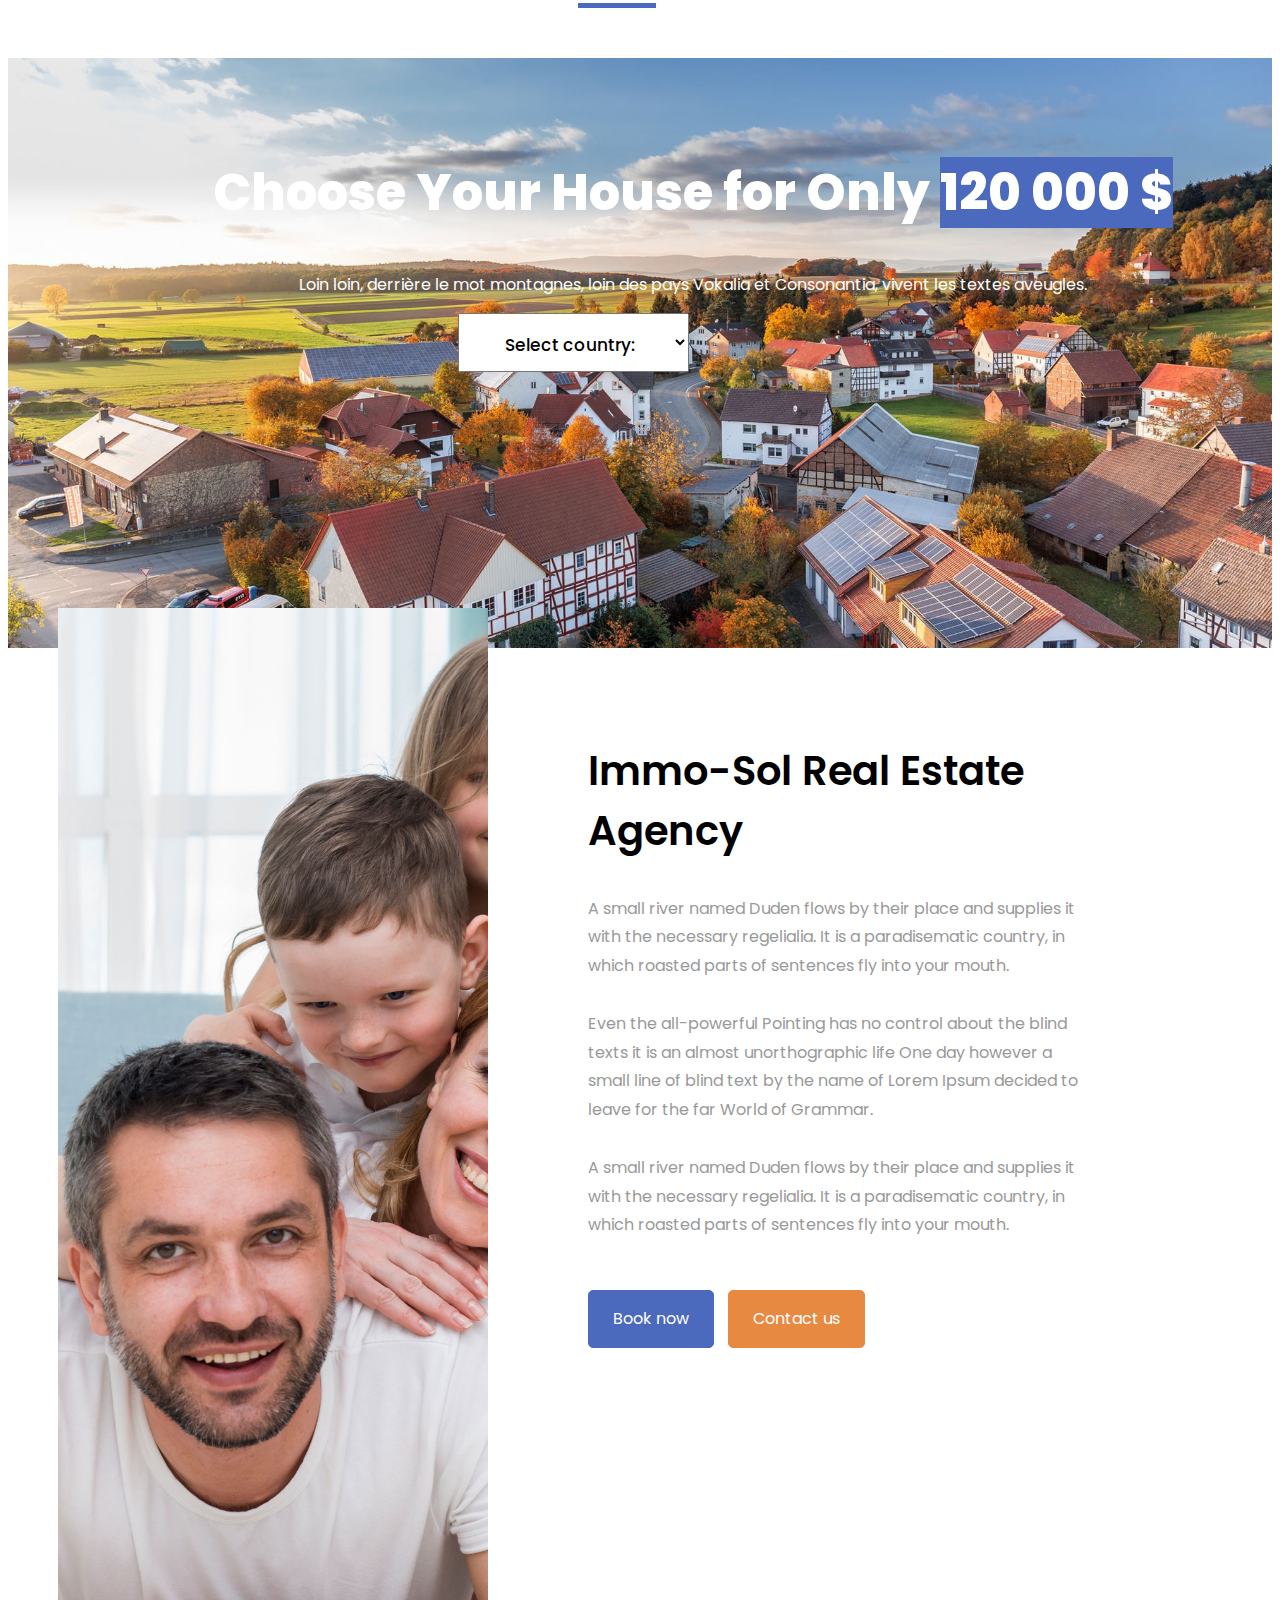
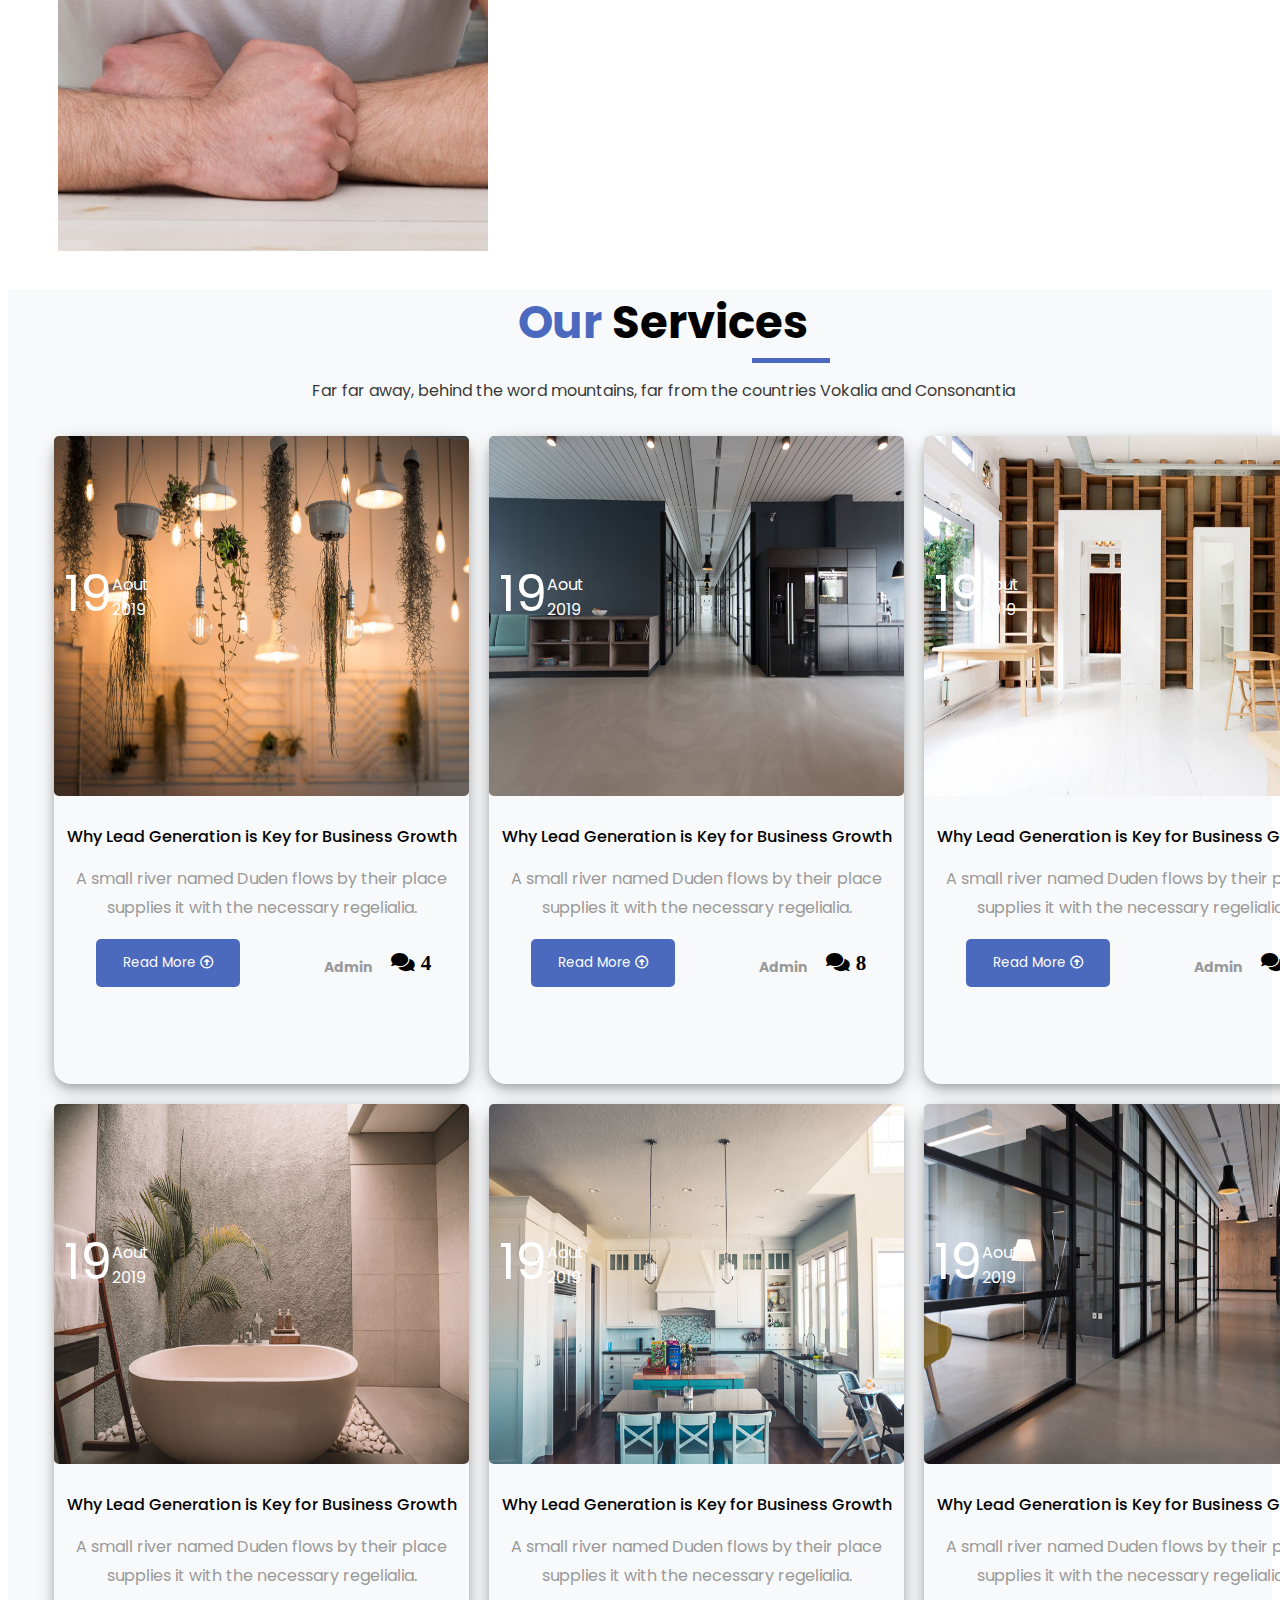
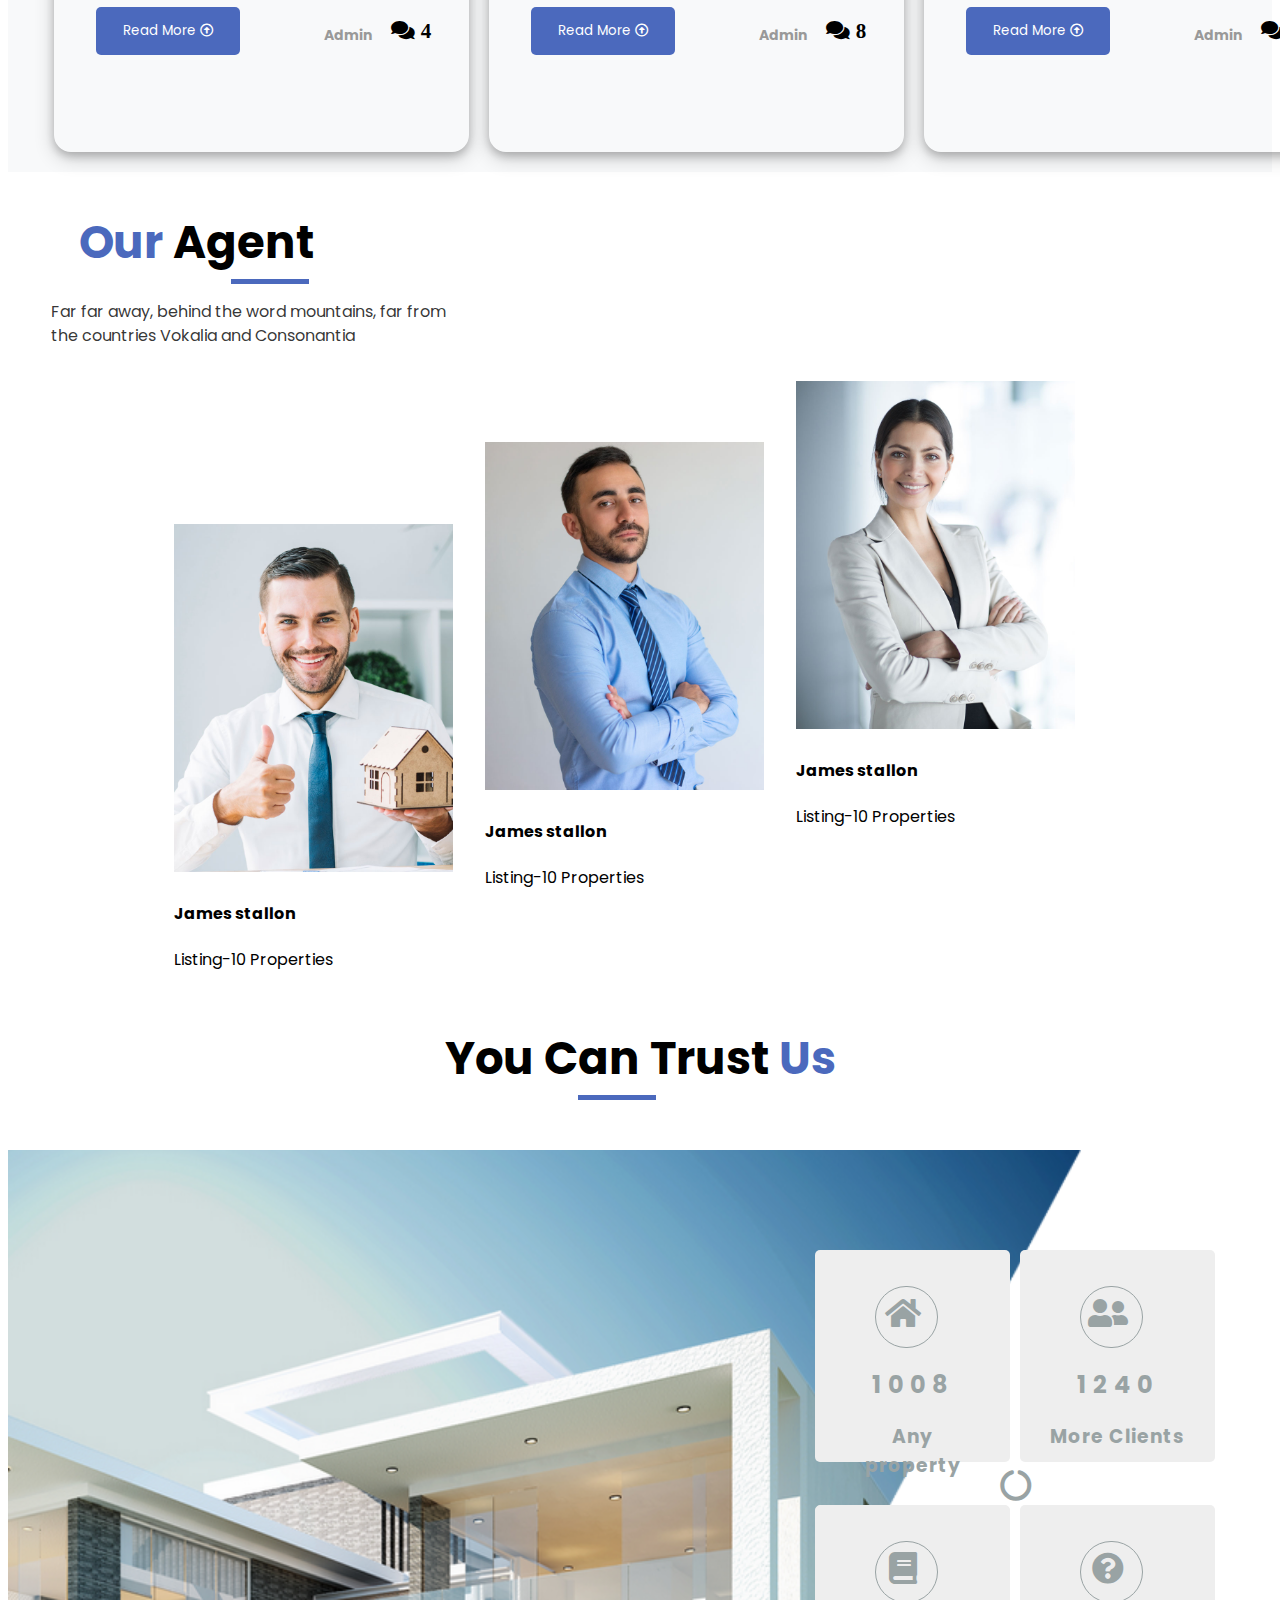
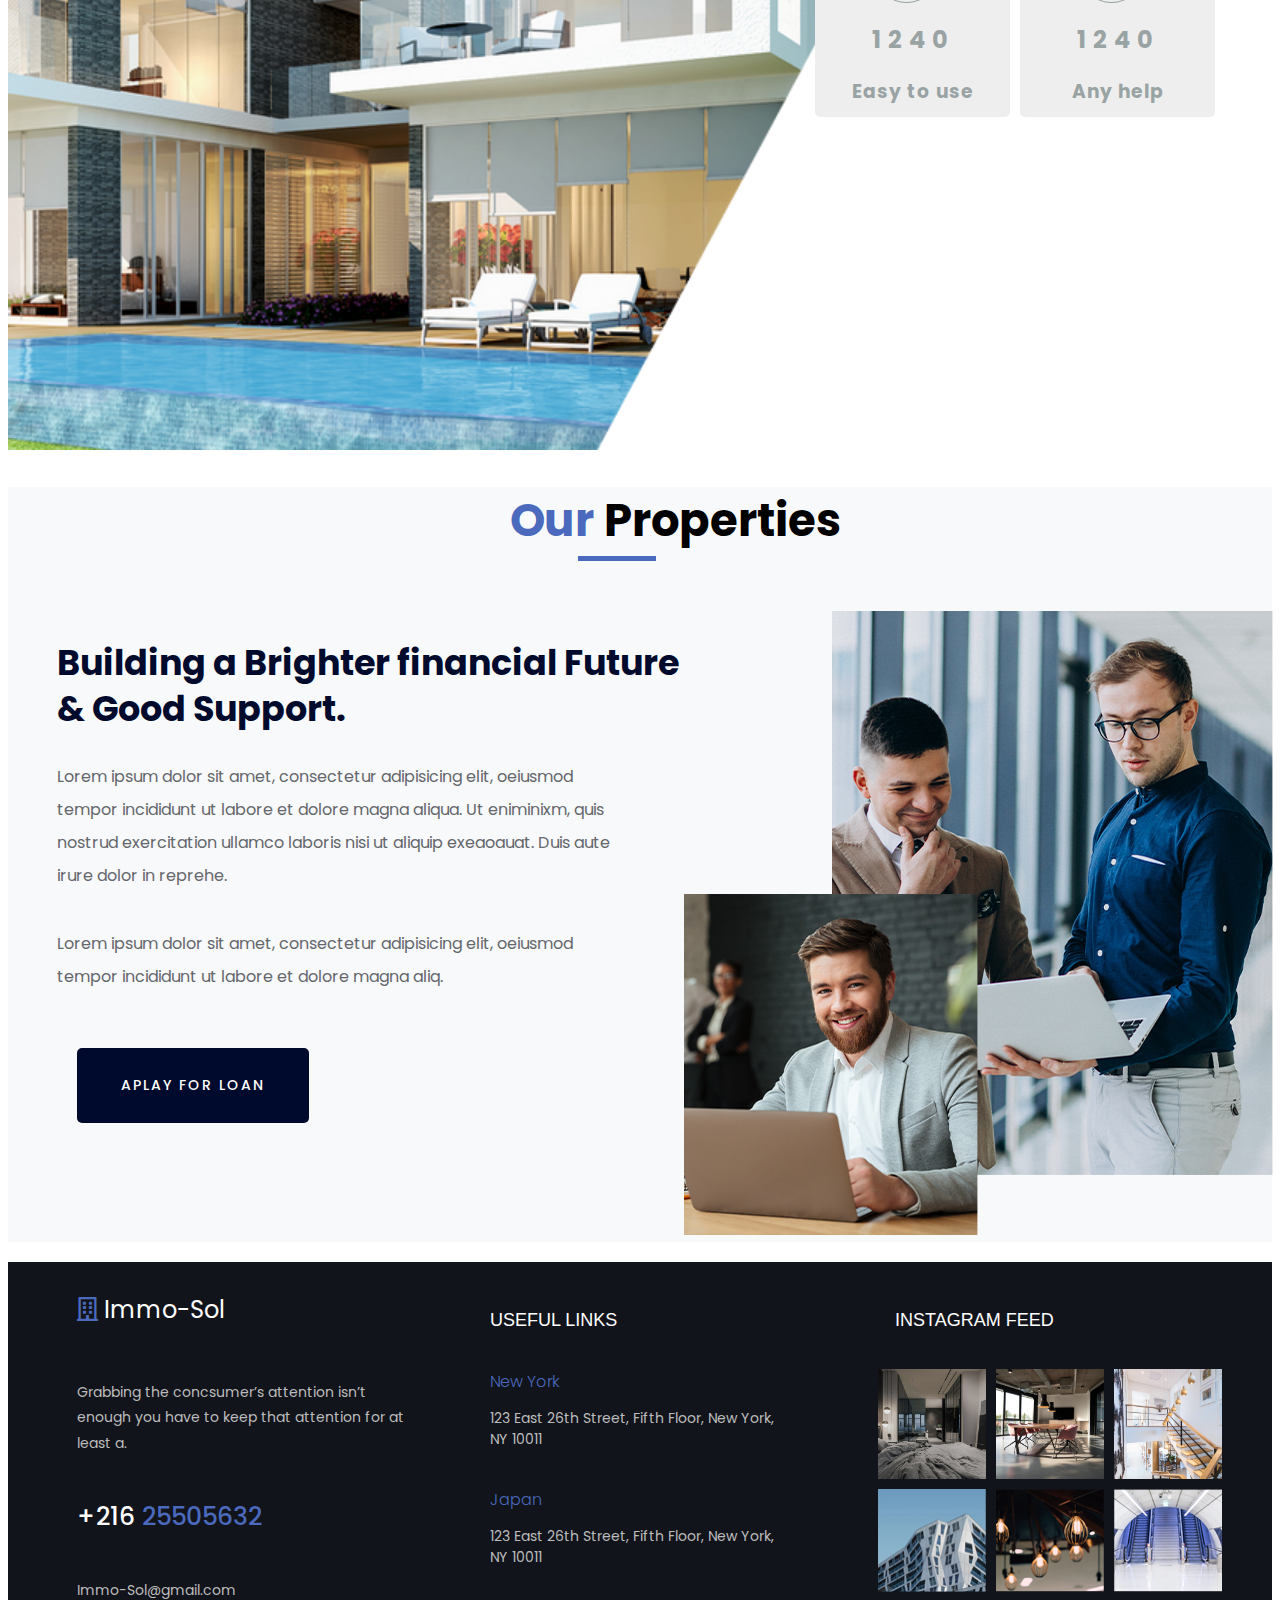
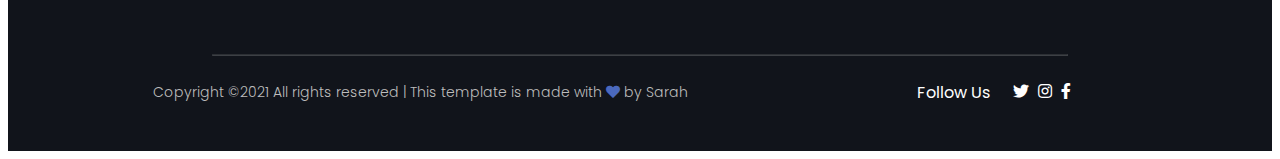
==== commit a1a5f0de: "ajout de deux pages galery et contact et modification" ====
--- a/index.html
+++ b/index.html
@@ -517,12 +517,66 @@
               <button class="aplay"> <a href="#">Aplay For Loan</a></button>
             </div>
             <div class="image-pro">
-              <img src="./image/about1.png" alt="">
-              <img src="./image/about2.png" alt="">
+              <img class="img-1" src="./image/about1.png" alt="">
+              <img class="img-pro" src="./image/about2.png" alt="">
             </div>
          </div>
        </div>
     </main>
-    <footer></footer>
+    <!-- --------------------- Footer  -------------------->
+
+    <footer>
+      <div class="coontainer">
+        <div class="footer-area">
+          <div class="bloc-one">
+            <a href=""><i class="far fa-building"></i> Immo-Sol</a>
+            <p>Grabbing the concsumer’s attention isn’t enough you have to keep that attention for at least a.</p>
+            <h5>+216 <span>25505632</span> </h5>
+            <span class="footer-paraa">Immo-Sol@gmail.com</span>
+          </div>
+          <div class="bloc-two">
+            <h3>USEFUL LINKS</h3>
+            <h6>New York
+             </h6>
+              <p> 123 East 26th Street, Fifth Floor, New York, NY 10011</p>
+              <h6>Japan
+                </h6>
+                <p>123 East 26th Street, Fifth Floor, New York, NY 10011</p>
+          </div>
+          <div class="bloc-three">
+            <h3>INSTAGRAM FEED</h3>
+            <div class="feed-insta-1">
+              <img src="./image/services2.png" alt="">
+              <img src="./image/services3.png" alt="">
+              <img src="./image/services5.png" alt="">
+            </div>
+            <div class="feed-insta-1">
+              <img src="./image/instagram1.png" alt="">
+              <img src="./image/instagram4.png" alt="">
+              <img src="./image/instagram6.png" alt="">
+            </div>
+
+          </div>
+        </div>
+        <hr style="color: #f8f9fa;
+        width: 854px;
+        opacity: 0.2;
+        height: -48px;
+        margin-top: 52px;">
+<div class="footer-buttom">
+  <p class="copyright">Copyright ©2021 All rights reserved | This template is made with <i class="fa fa-heart"></i>  by Sarah</p>
+  <div class="follow">
+    <p>Follow Us</p>
+    
+    <div class="social-media">
+      <i class="fab fa-twitter"></i>
+    <i class="fab fa-instagram"></i>
+    <i class="fab fa-facebook-f"></i>
+    </div>
+  </div>
+</div>
+      </div>
+     
+    </footer>
   </body>
 </html>
--- a/style.css
+++ b/style.css
@@ -324,8 +324,8 @@
   justify-content: space-around;
 }
 .blog-entry img {
-  width: 370px;
-  height: 50vh;
+  width: 415px;
+    height: 40vh;
   position: relative;
   border-radius: 5px;
 }
@@ -334,6 +334,7 @@
   margin-right: 20px;
   margin-bottom: 20px;
   border-radius: 17px;
+  height: 72vh;
 }
 .blog-entry:hover {
   transform: rotateX(7deg) translateY(-6px);
@@ -341,7 +342,7 @@
 
 .blog-items .flexy {
   position: absolute;
-  margin-top: -304px;
+  margin-top: -247px;
   padding-left: 10px;
   width: 95px;
   color: white;
@@ -542,8 +543,9 @@
 }
 .section-eight .properties {
   display: flex;
-  justify-content: space-around;
+  justify-content: center;
   margin-top: 50px;
+  margin-left: 50px;
 }
 .section-eight .properties h2 {
   font-size: 35px;
@@ -560,14 +562,13 @@
   padding-right: 50px;
 }
 .section-eight .aplay {
-  background: #4b69bd;
+  background: #000a2d;
   border-radius: 5px;
   text-transform: uppercase;
   font-family: "Rubik", sans-serif;
-
+  border: none;
   font-size: 14px;
   padding: 27px 44px;
-  cursor: pointer;
   font-weight: 500;
   letter-spacing: 2px;
   margin-bottom: 0;
@@ -580,3 +581,124 @@
   color: #fff;
   text-decoration: none;
 }
+.section-eight .properties .image-pro .img-1{
+  padding-left: 148px;
+}
+.section-eight .properties .image-pro .img-pro{
+  margin-top: -288px;
+}
+.section-eight .description p{
+  width:  577px;
+  line-height: 33px;
+}
+/********* Footer  ************/
+footer{
+  background: #11141b;
+  padding: 30px ;
+  margin-top: 20px;
+}
+footer .footer-area{
+  display: flex;
+}
+footer .bloc-one{
+  width: 338px;
+    margin-left: 39px;
+}
+footer .bloc-one p {
+  line-height: 1.8;
+    margin-bottom: 30px;
+    color: #bdbdbd;
+    margin-top: 53px;
+    font-size: 14px;
+}
+footer .bloc-one h5{
+  color: white;
+  font-size: 25px;
+  font-weight: 500;
+  text-transform: capitalize;
+}
+footer .bloc-one span{
+  color: #4b69bd;
+}
+footer .bloc-one .footer-paraa{
+  color: #bdbdbd;
+  font-size: 14px;
+}
+footer .fa-building{
+  color: #4b69bd;
+}
+footer .bloc-one a {
+  text-decoration: none;
+  font-size: 24px;
+  color: white;
+}
+footer .bloc-two {
+ margin-left: 75px;
+    width: 298px;
+}
+footer .bloc-two h3{
+  color: #fff;
+    font-family: "Barlow", sans-serif;
+    font-size: 18px;
+    margin-bottom: 38px;
+    font-weight: 500;
+    text-transform: uppercase;
+}
+footer .bloc-two p{
+  color: #bdbdbd;
+  font-size: 14px;
+}
+footer .bloc-two h6{
+  color:#4b69bd;
+    font-size: 16px;
+    font-weight: 300;
+    margin-bottom: 10px;
+}
+footer .bloc-three h3{
+  color: #fff;
+  font-family: "Barlow", sans-serif;
+  font-size: 18px;
+  margin-bottom: 38px;
+  font-weight: 500;
+  text-transform: uppercase;
+  margin-left: 107px;
+}
+footer .bloc-three .feed-insta-1{
+  display: flex;
+  margin-left: 90px;
+}
+footer .bloc-three .feed-insta-1 img{
+  width: 108px;
+  margin-bottom: 10px;
+  padding-right: 10px;
+
+}
+.copyright{
+  color: #bdbdbd;
+    font-weight: 300;
+    font-size: 14px;
+    line-height: 2;
+    margin-bottom: 12px;
+}
+.copyright i {
+  color: #4b69bd;
+}
+.footer-buttom{
+  display: flex;
+  justify-content: space-around;
+
+}
+.follow{
+  display: flex;
+  justify-content: space-around;
+  color: #fff;
+   
+    margin-right: 57px;
+}
+.social-media{
+  margin-top: 15px;
+  margin-left: 23px;
+}
+.fa-twitter,.fa-instagram{
+  padding-right: 5px;
+}
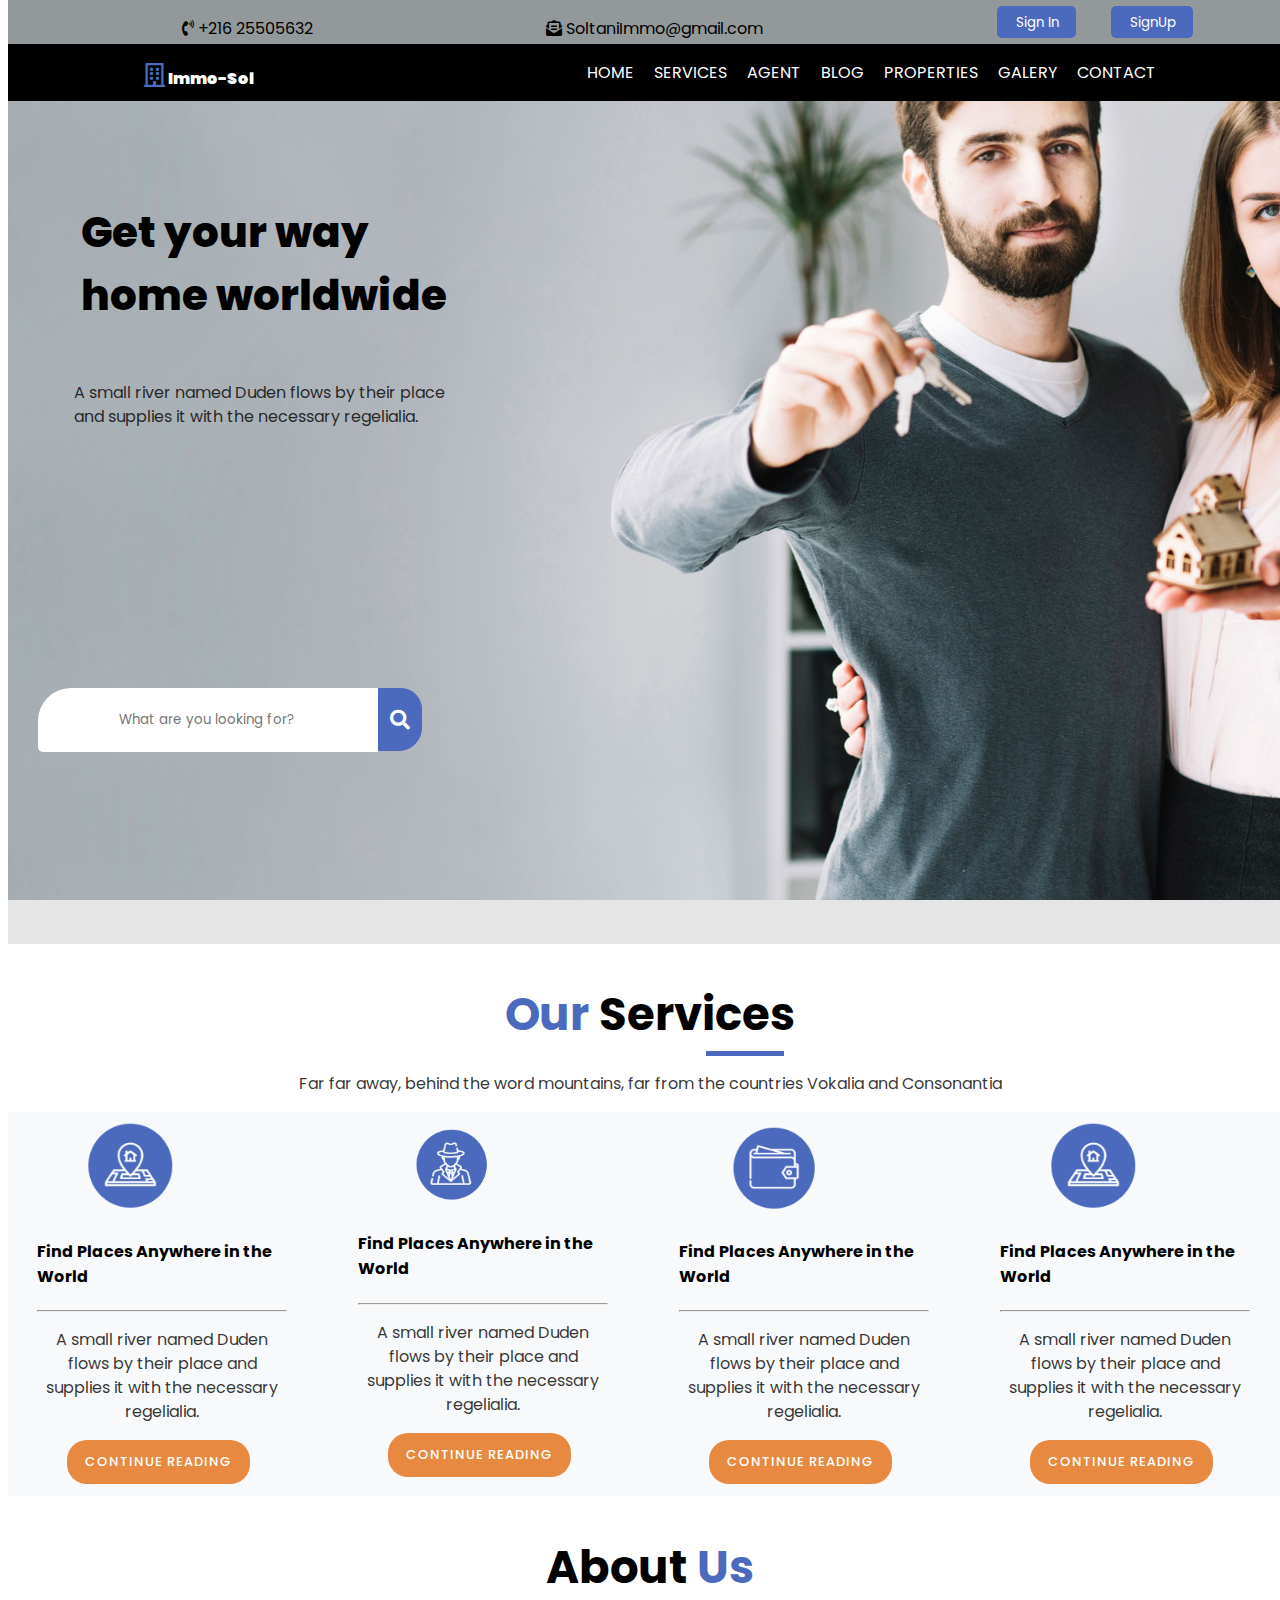
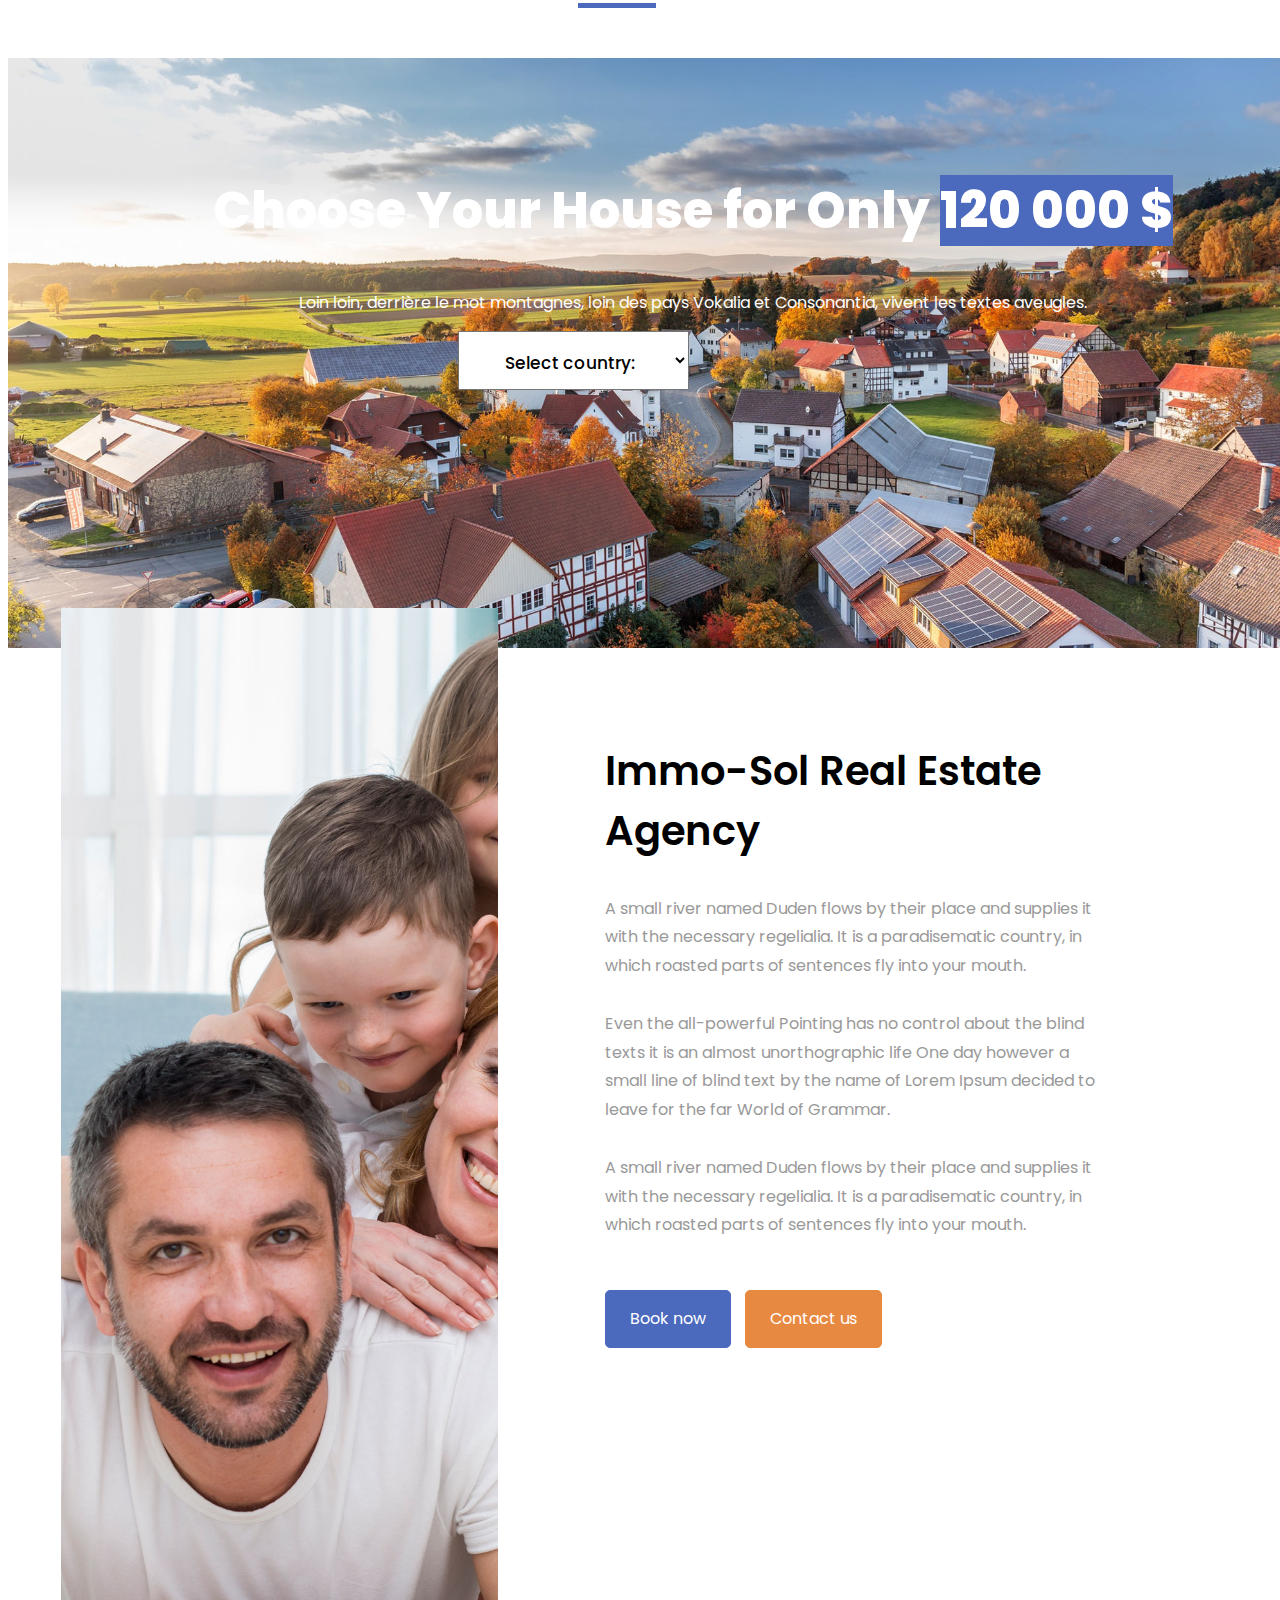
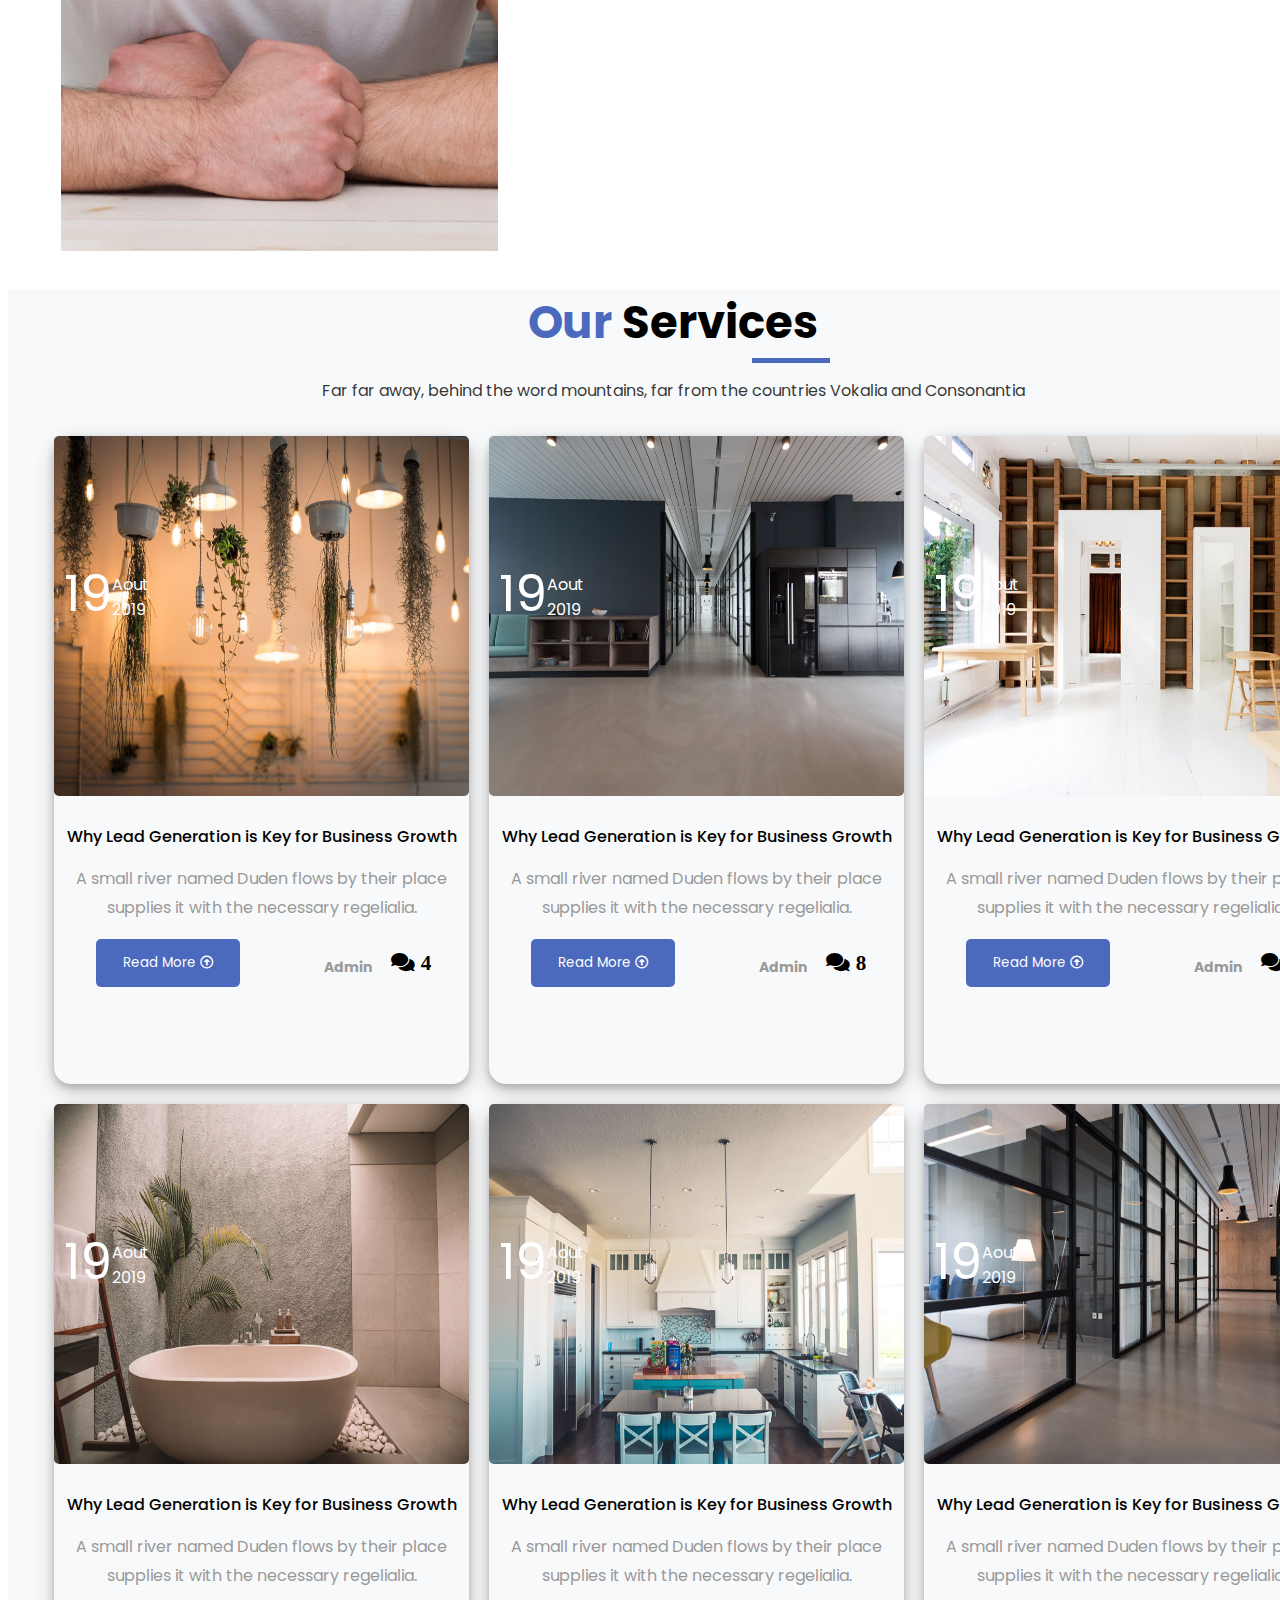
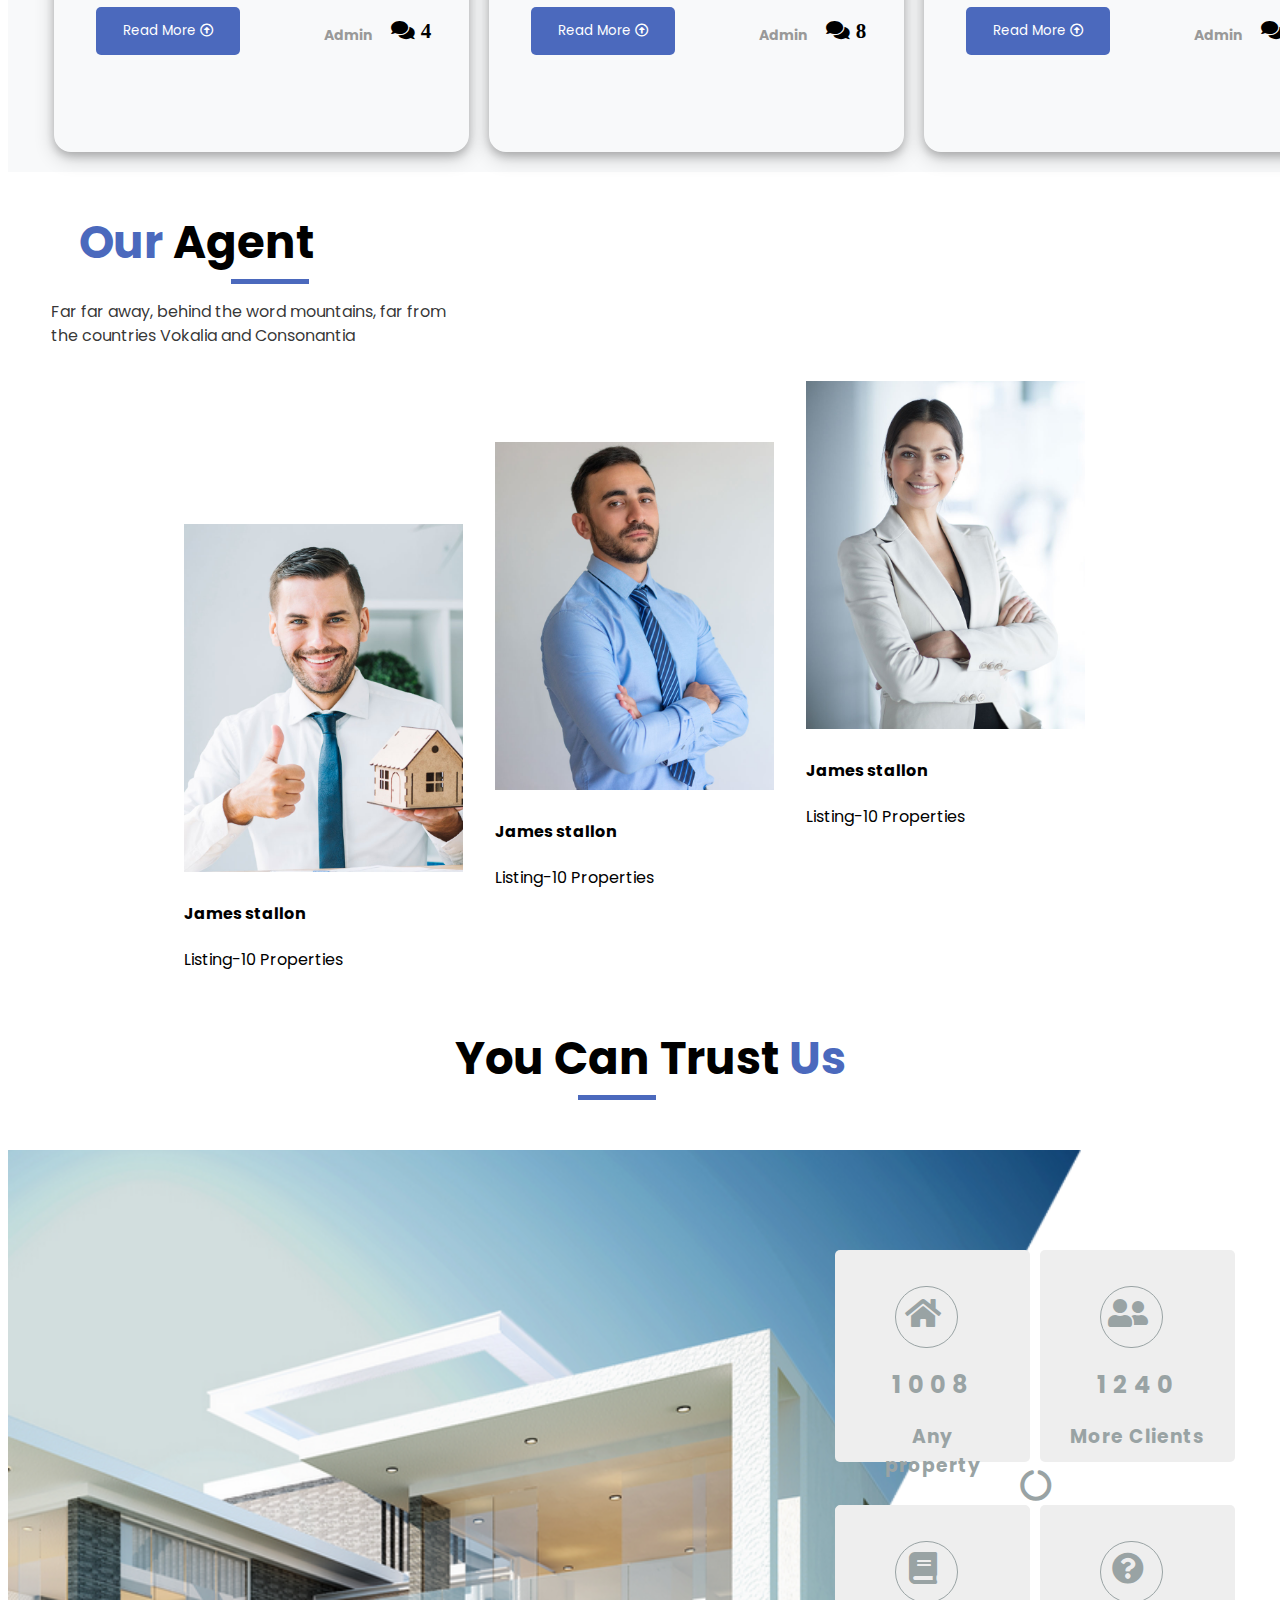
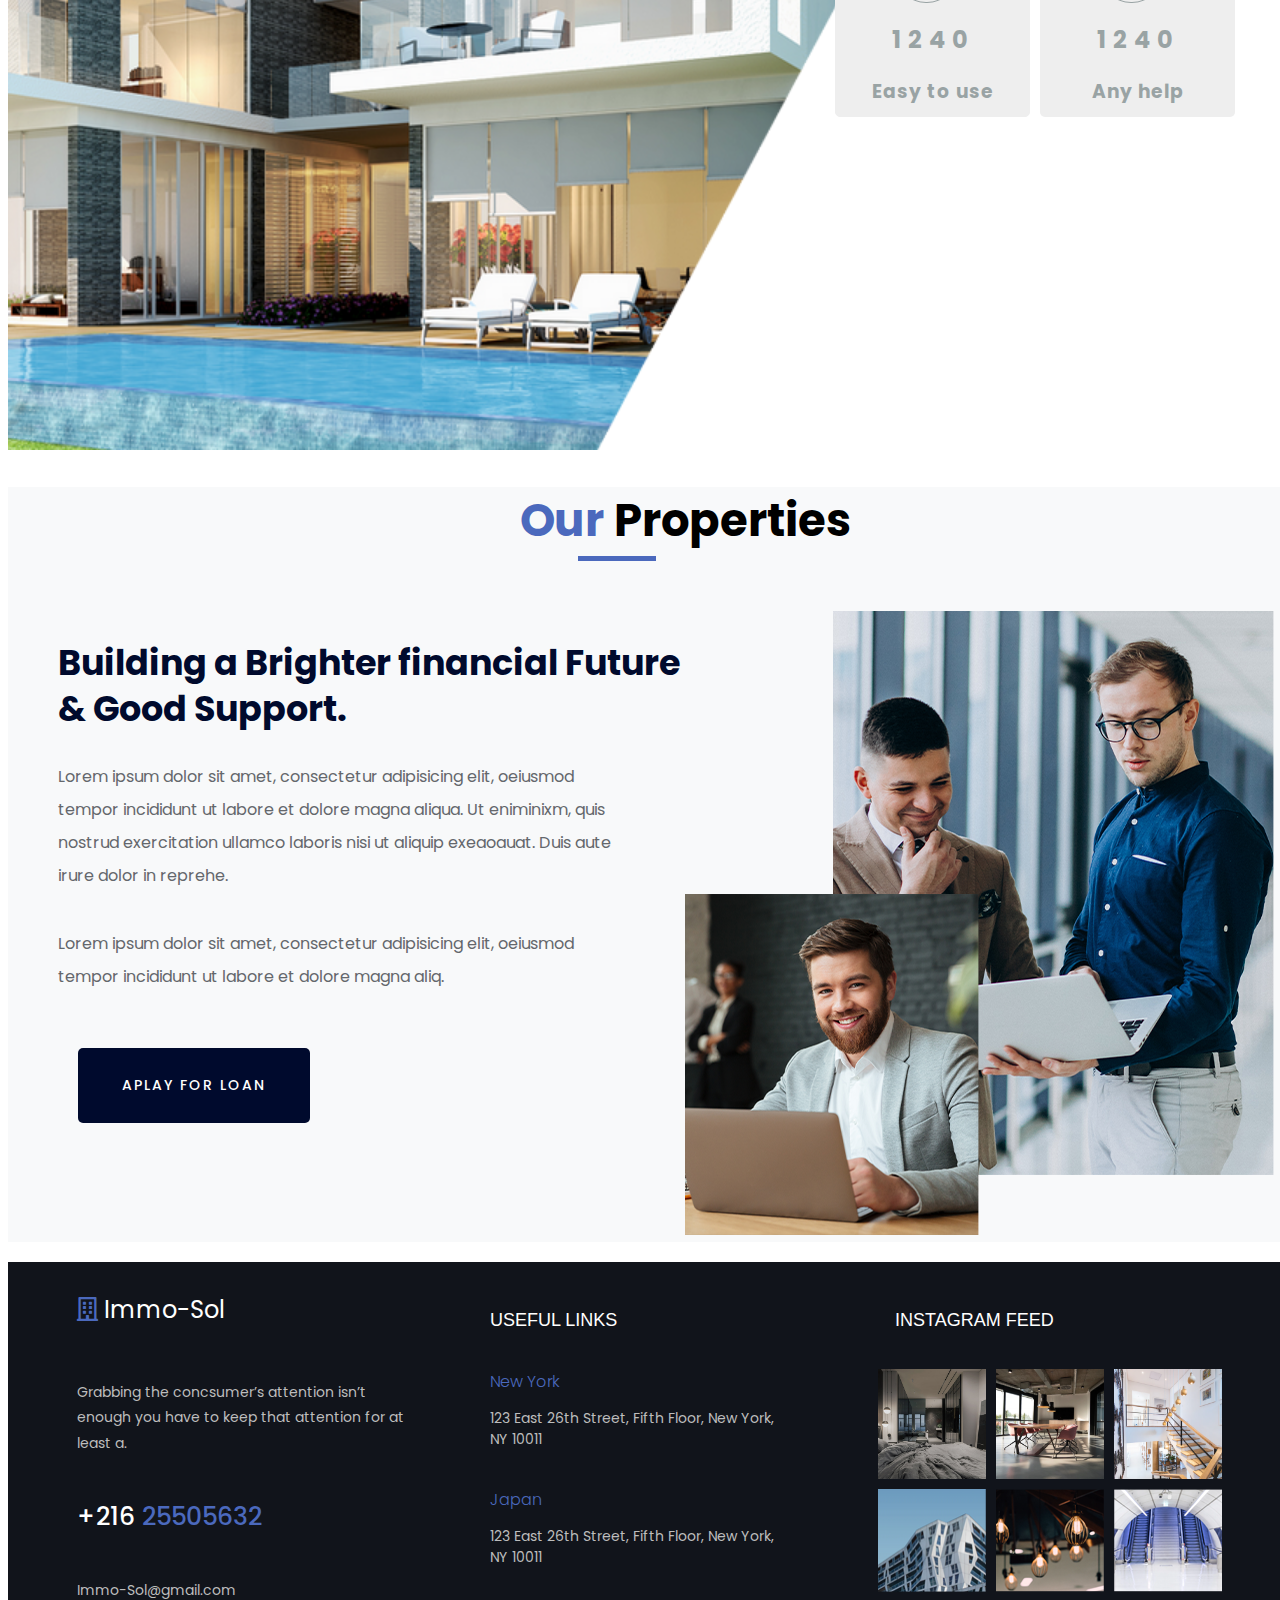
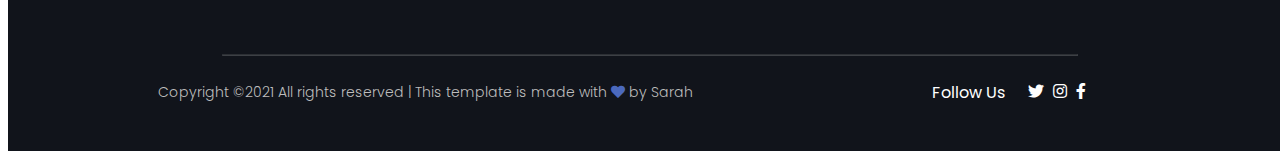
==== commit 6b487354: "modification" ====
--- a/index.html
+++ b/index.html
@@ -43,29 +43,27 @@
             </div>
             <ul>
               <li class="nav-item">
-                <a href="#home-section" class="nav-link">Home</a>
-              </li>
-              <li class="nav-item">
-                <a href="#services-section" class="nav-link">Services</a>
-              </li>
-              <li class="nav-item">
-                <a href="#properties-section" class="nav-link">Listing</a>
-              </li>
-              <li class="nav-item">
-                <a href="#about-section" class="nav-link">About</a>
-              </li>
-              <li class="nav-item">
-                <a href="#workflow-section" class="nav-link">How it works</a>
-              </li>
-              <li class="nav-item">
-                <a href="#agent-section" class="nav-link">Agent</a>
-              </li>
-              <li class="nav-item">
-                <a href="#blog-section" class="nav-link">Blog</a>
-              </li>
-              <li class="nav-item">
-                <a href="#contact-section" class="nav-link">Contact</a>
-              </li>
+                <a href="#home" class="nav-link">Home</a>
+              </li>
+              <li class="nav-item">
+                <a href="#services" class="nav-link">Services</a>
+              </li>
+              <li class="nav-item">
+                <a href="#agent" class="nav-link">Agent</a>
+              </li>
+              <li class="nav-item">
+                <a href="#blog" class="nav-link">Blog</a>
+              </li>
+              <li class="nav-item">
+                <a href="#properties" class="nav-link">Properties</a>
+              </li>
+              <li class="nav-item">
+                <a href="galery.html" class="nav-link">Galery</a>
+              </li>
+              <li class="nav-item">
+                <a href="contact.html" class="nav-link">Contact</a>
+              </li>
+             
             </ul>
           </div>
           <!-- ------------------------------End Navbar -->
--- a/style.css
+++ b/style.css
@@ -122,7 +122,7 @@
   border-radius: 22px;
   border-radius: 33px 0 0 5px;
   outline: none;
-  color: #9dbfaf;
+  color: #000;
 }
 
 .searchTerm:focus {
@@ -205,7 +205,7 @@
   text-align: center;
   width: 966px;
   margin-top: 50px;
-  padding-top: 55px;
+  padding-top: 73px;
   padding-left: 202px;
 }
 .section-three .pub h2 {
@@ -325,7 +325,7 @@
 }
 .blog-entry img {
   width: 415px;
-    height: 40vh;
+  height: 40vh;
   position: relative;
   border-radius: 5px;
 }
@@ -503,6 +503,10 @@
   fill: #fff;
   height: 140px;
   border-radius: 5px;
+}
+body {
+  overflow-x: hidden;
+  margin-right: -12px;
 }
 .section-seven .bloc-one .icon-4 {
   width: 233%;
@@ -581,50 +585,50 @@
   color: #fff;
   text-decoration: none;
 }
-.section-eight .properties .image-pro .img-1{
+.section-eight .properties .image-pro .img-1 {
   padding-left: 148px;
 }
-.section-eight .properties .image-pro .img-pro{
+.section-eight .properties .image-pro .img-pro {
   margin-top: -288px;
 }
-.section-eight .description p{
-  width:  577px;
+.section-eight .description p {
+  width: 577px;
   line-height: 33px;
 }
 /********* Footer  ************/
-footer{
+footer {
   background: #11141b;
-  padding: 30px ;
+  padding: 30px;
   margin-top: 20px;
 }
-footer .footer-area{
-  display: flex;
-}
-footer .bloc-one{
+footer .footer-area {
+  display: flex;
+}
+footer .bloc-one {
   width: 338px;
-    margin-left: 39px;
+  margin-left: 39px;
 }
 footer .bloc-one p {
   line-height: 1.8;
-    margin-bottom: 30px;
-    color: #bdbdbd;
-    margin-top: 53px;
-    font-size: 14px;
-}
-footer .bloc-one h5{
+  margin-bottom: 30px;
+  color: #bdbdbd;
+  margin-top: 53px;
+  font-size: 14px;
+}
+footer .bloc-one h5 {
   color: white;
   font-size: 25px;
   font-weight: 500;
   text-transform: capitalize;
 }
-footer .bloc-one span{
-  color: #4b69bd;
-}
-footer .bloc-one .footer-paraa{
+footer .bloc-one span {
+  color: #4b69bd;
+}
+footer .bloc-one .footer-paraa {
   color: #bdbdbd;
   font-size: 14px;
 }
-footer .fa-building{
+footer .fa-building {
   color: #4b69bd;
 }
 footer .bloc-one a {
@@ -633,28 +637,28 @@
   color: white;
 }
 footer .bloc-two {
- margin-left: 75px;
-    width: 298px;
-}
-footer .bloc-two h3{
+  margin-left: 75px;
+  width: 298px;
+}
+footer .bloc-two h3 {
   color: #fff;
-    font-family: "Barlow", sans-serif;
-    font-size: 18px;
-    margin-bottom: 38px;
-    font-weight: 500;
-    text-transform: uppercase;
-}
-footer .bloc-two p{
+  font-family: "Barlow", sans-serif;
+  font-size: 18px;
+  margin-bottom: 38px;
+  font-weight: 500;
+  text-transform: uppercase;
+}
+footer .bloc-two p {
   color: #bdbdbd;
   font-size: 14px;
 }
-footer .bloc-two h6{
-  color:#4b69bd;
-    font-size: 16px;
-    font-weight: 300;
-    margin-bottom: 10px;
-}
-footer .bloc-three h3{
+footer .bloc-two h6 {
+  color: #4b69bd;
+  font-size: 16px;
+  font-weight: 300;
+  margin-bottom: 10px;
+}
+footer .bloc-three h3 {
   color: #fff;
   font-family: "Barlow", sans-serif;
   font-size: 18px;
@@ -663,42 +667,41 @@
   text-transform: uppercase;
   margin-left: 107px;
 }
-footer .bloc-three .feed-insta-1{
+footer .bloc-three .feed-insta-1 {
   display: flex;
   margin-left: 90px;
 }
-footer .bloc-three .feed-insta-1 img{
+footer .bloc-three .feed-insta-1 img {
   width: 108px;
   margin-bottom: 10px;
   padding-right: 10px;
-
-}
-.copyright{
+}
+.copyright {
   color: #bdbdbd;
-    font-weight: 300;
-    font-size: 14px;
-    line-height: 2;
-    margin-bottom: 12px;
+  font-weight: 300;
+  font-size: 14px;
+  line-height: 2;
+  margin-bottom: 12px;
 }
 .copyright i {
   color: #4b69bd;
 }
-.footer-buttom{
-  display: flex;
-  justify-content: space-around;
-
-}
-.follow{
+.footer-buttom {
+  display: flex;
+  justify-content: space-around;
+}
+.follow {
   display: flex;
   justify-content: space-around;
   color: #fff;
-   
-    margin-right: 57px;
-}
-.social-media{
+
+  margin-right: 57px;
+}
+.social-media {
   margin-top: 15px;
   margin-left: 23px;
 }
-.fa-twitter,.fa-instagram{
+.fa-twitter,
+.fa-instagram {
   padding-right: 5px;
 }
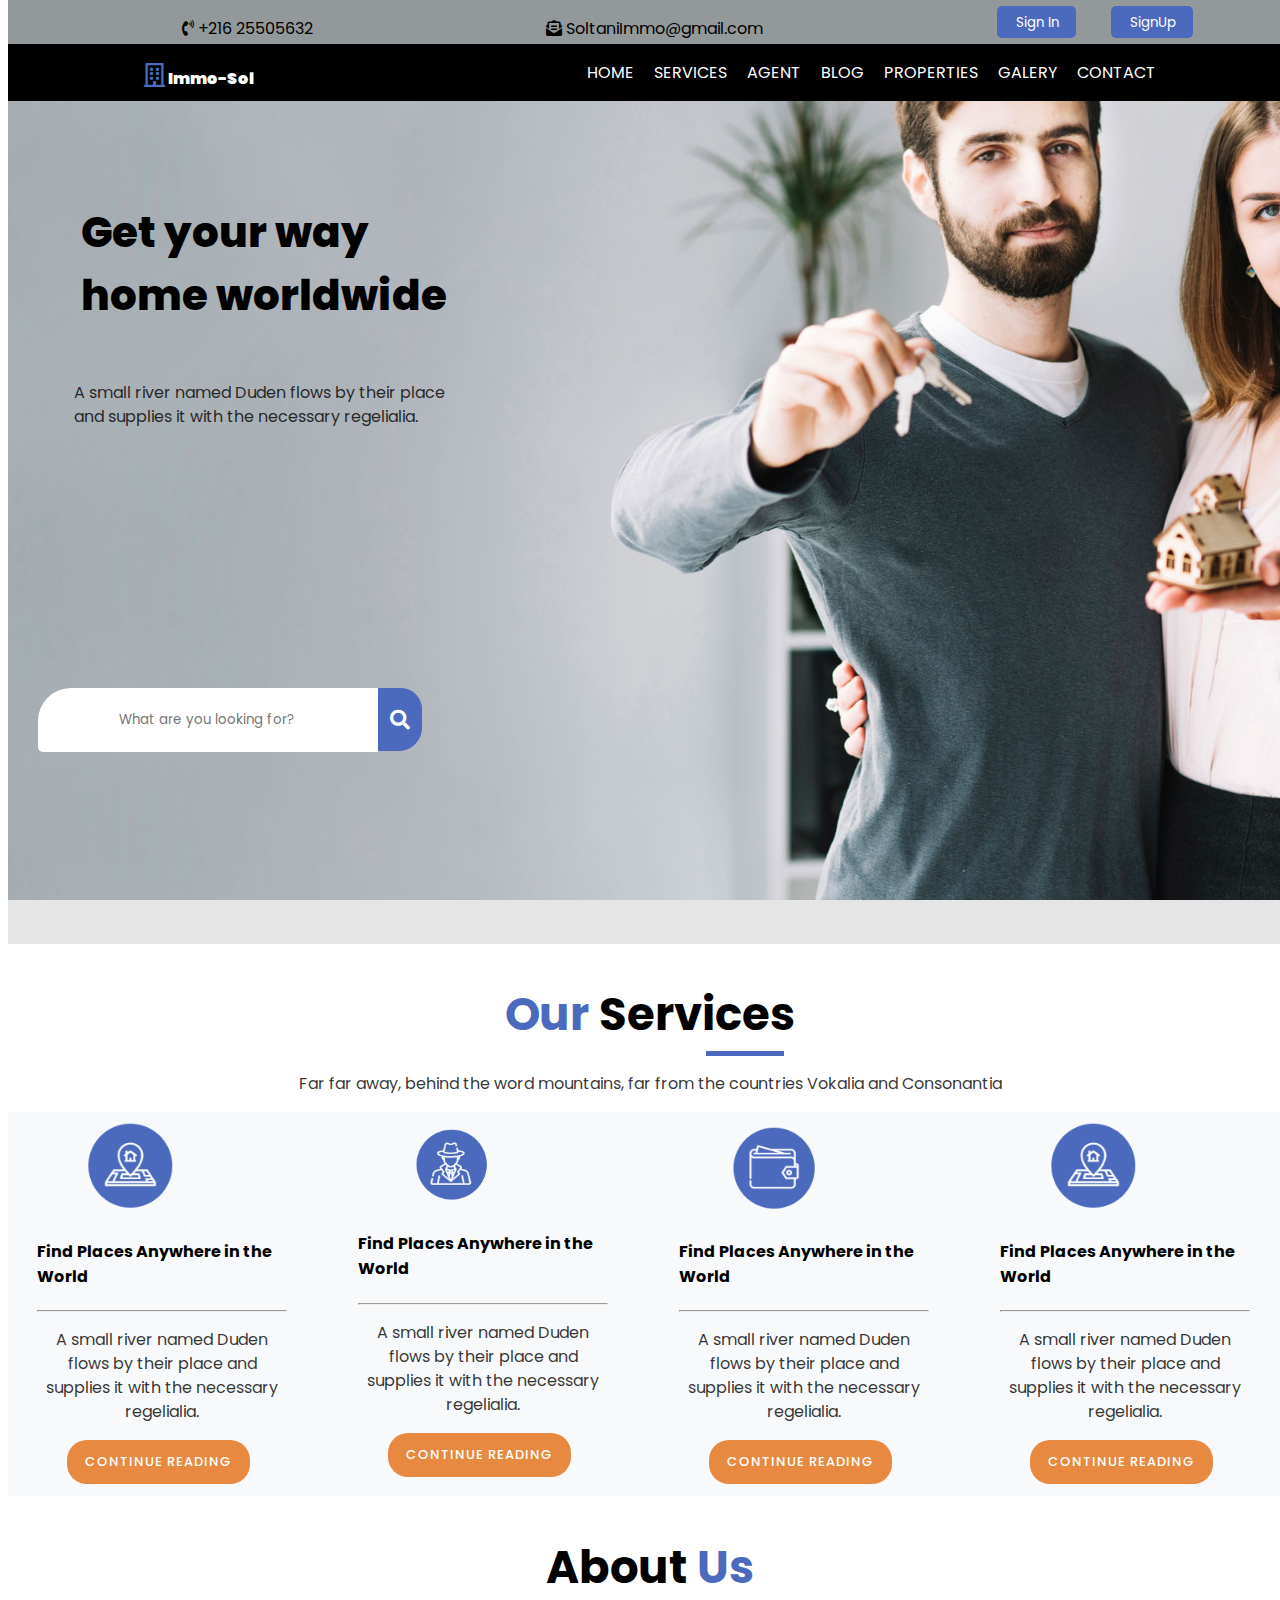
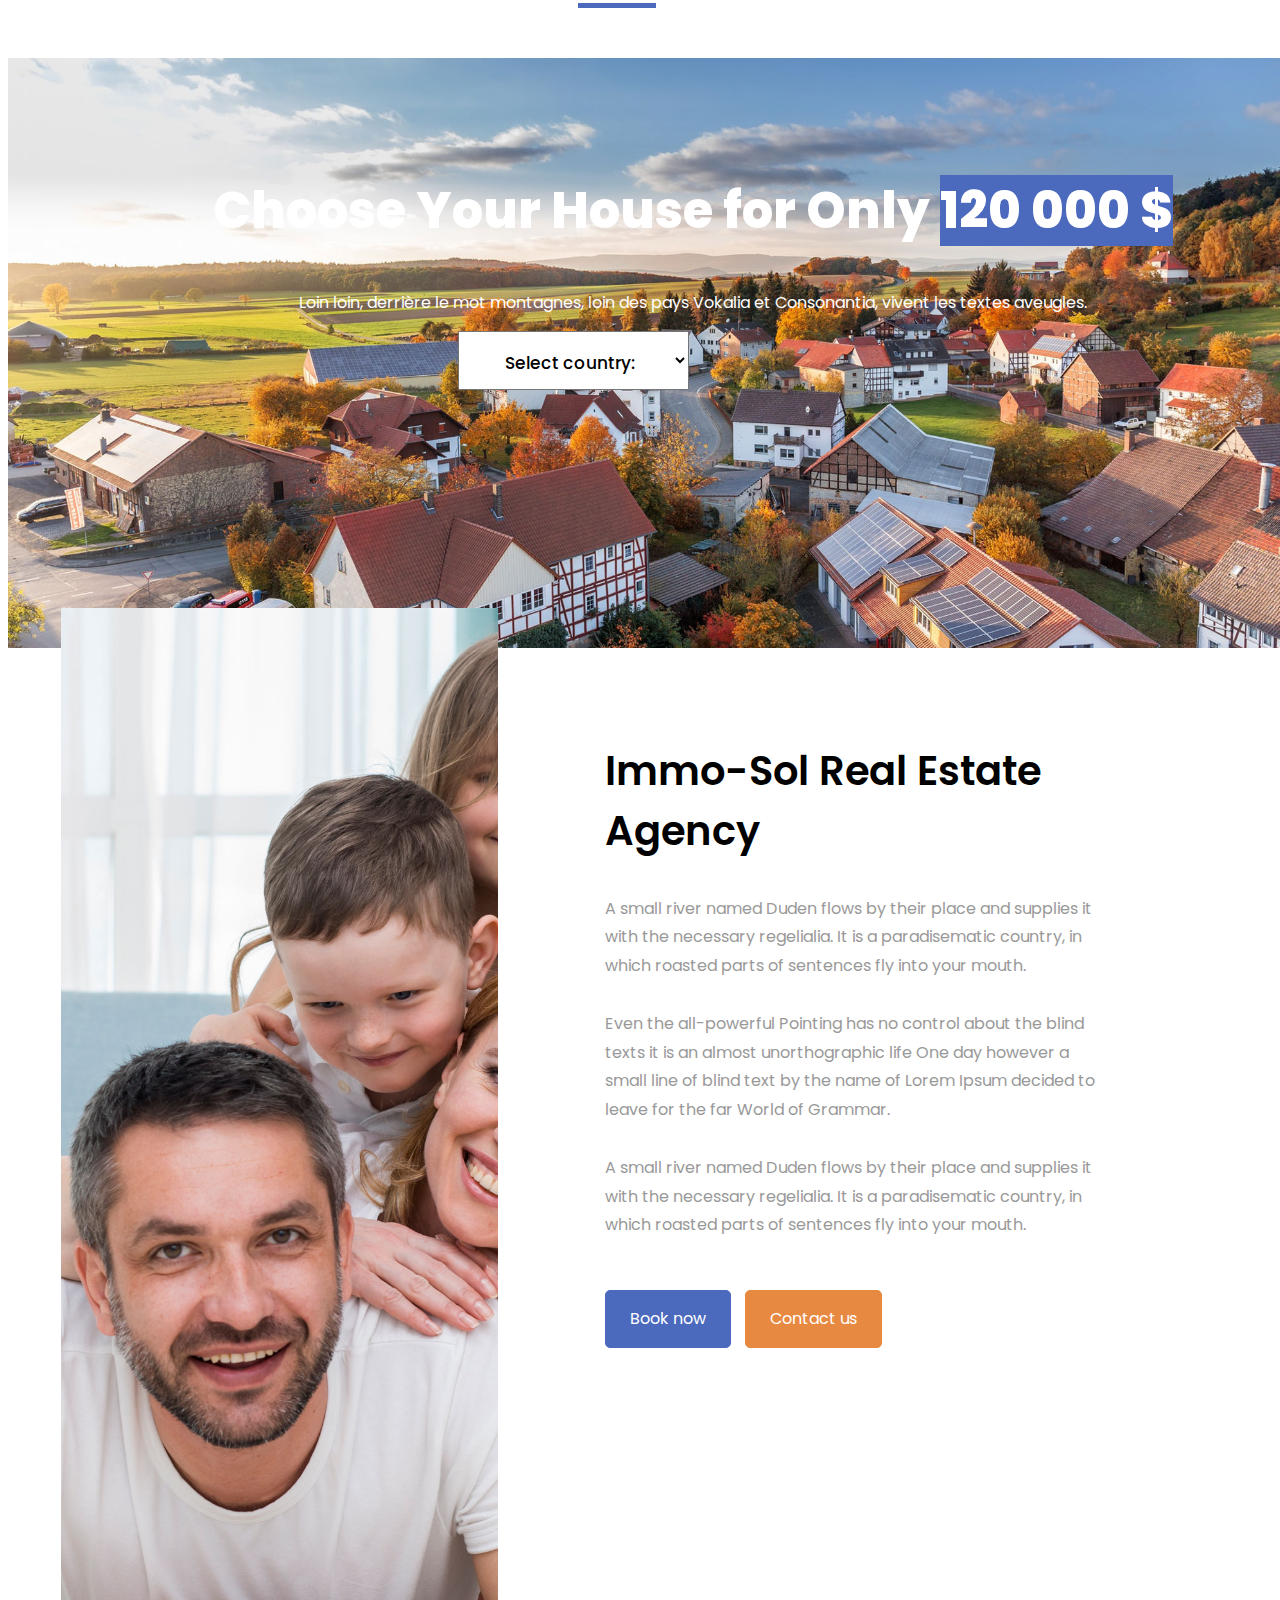
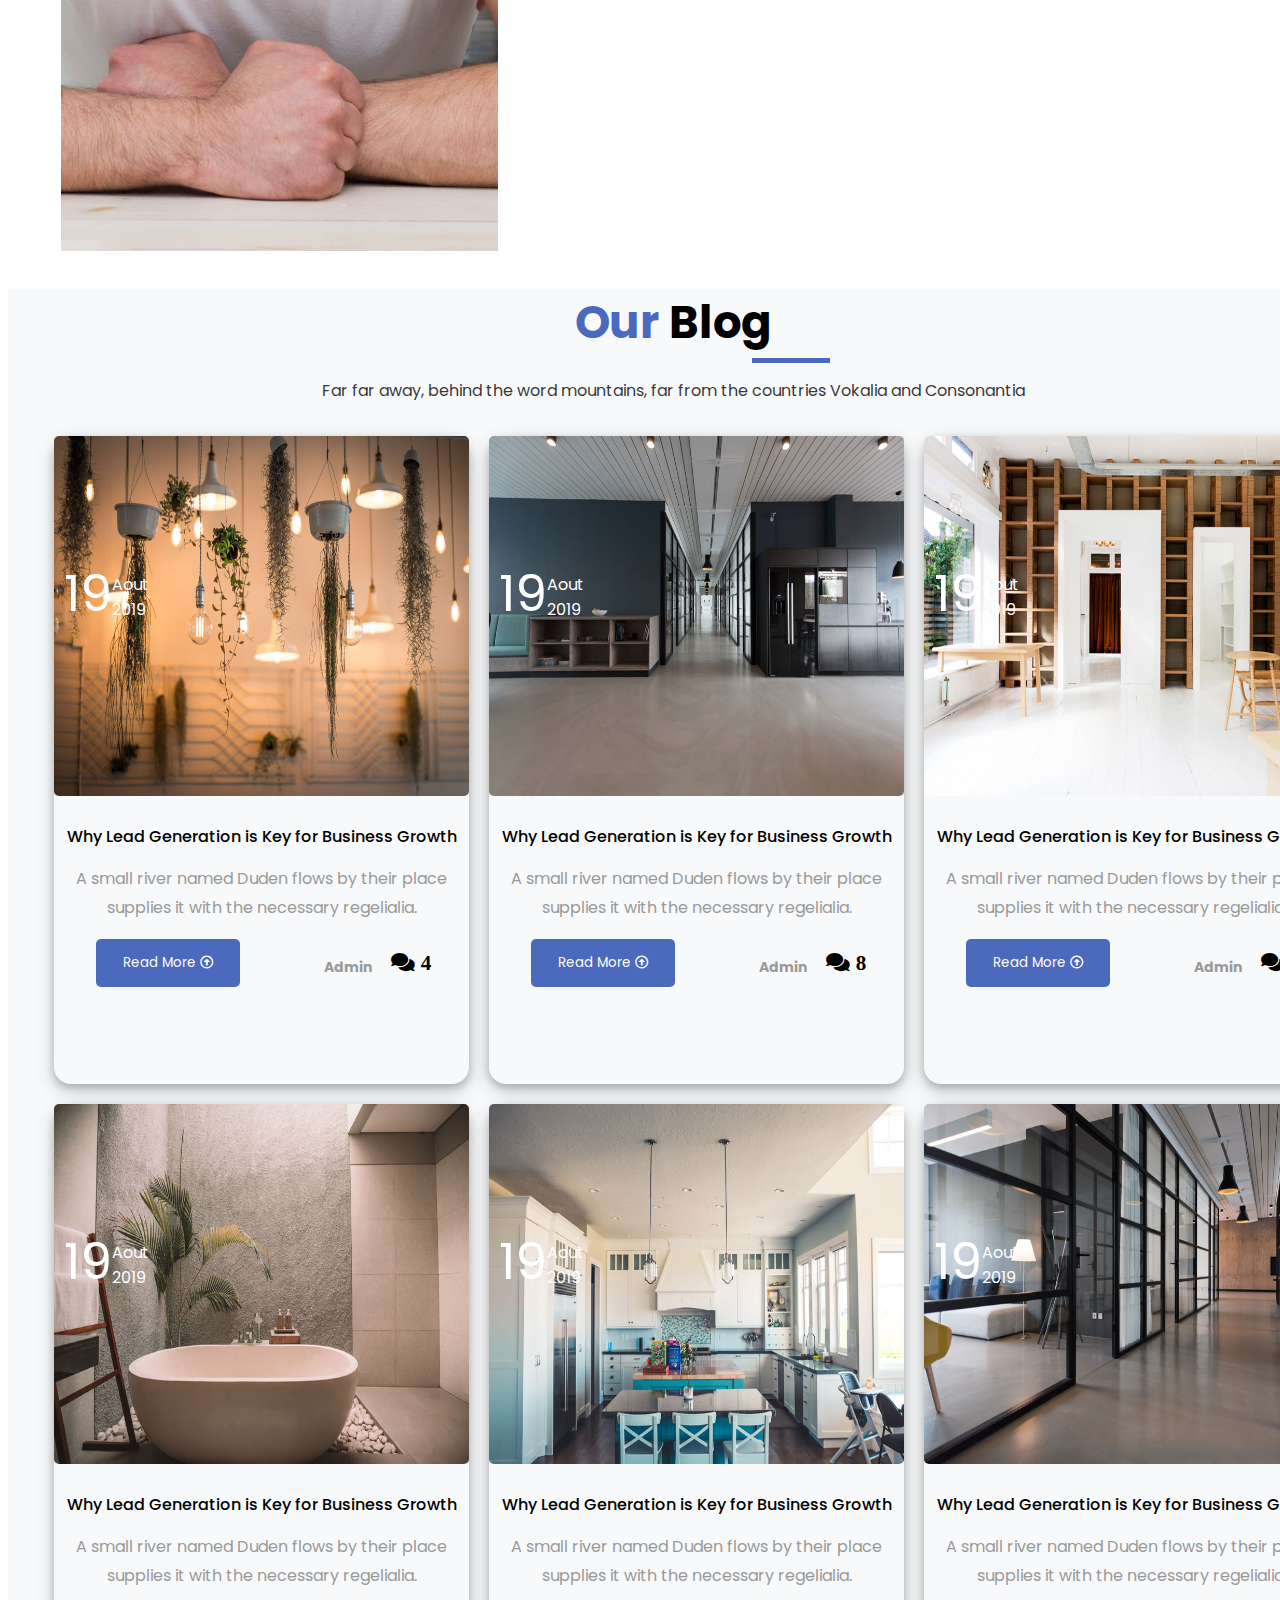
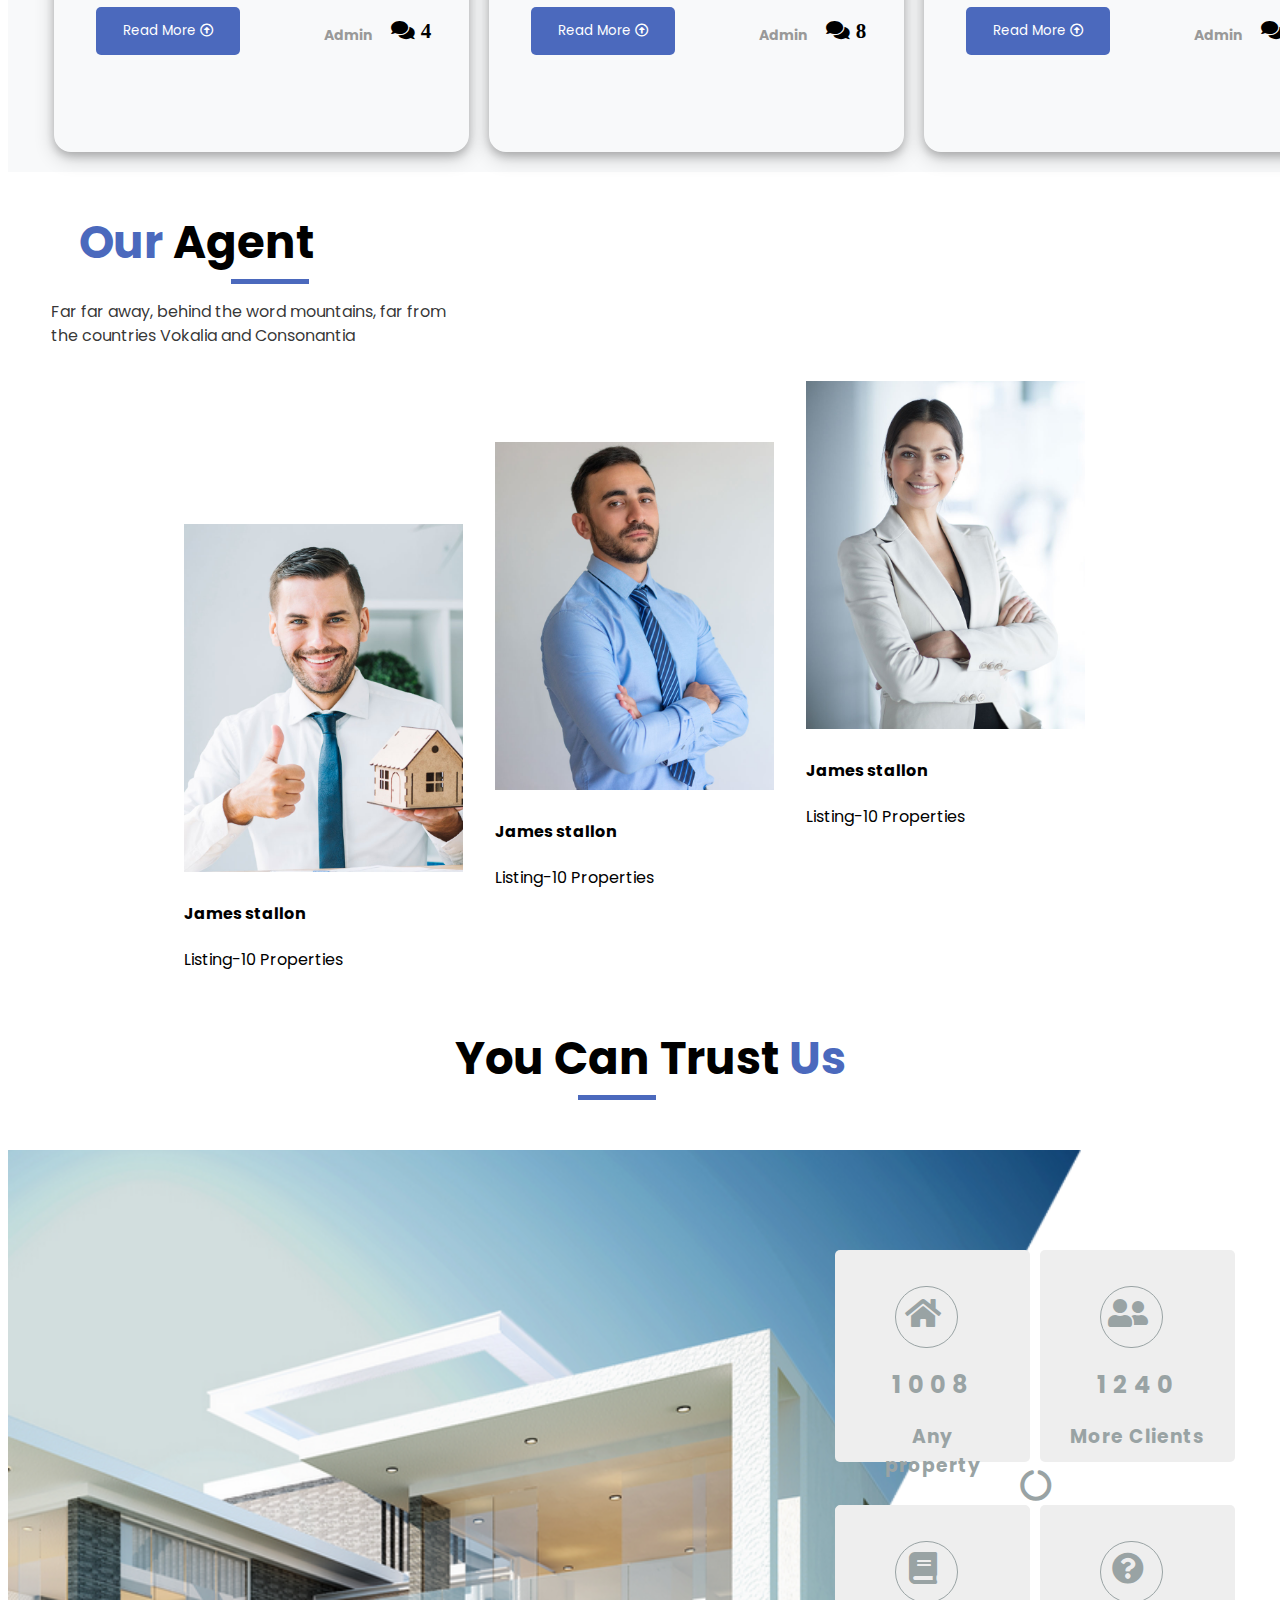
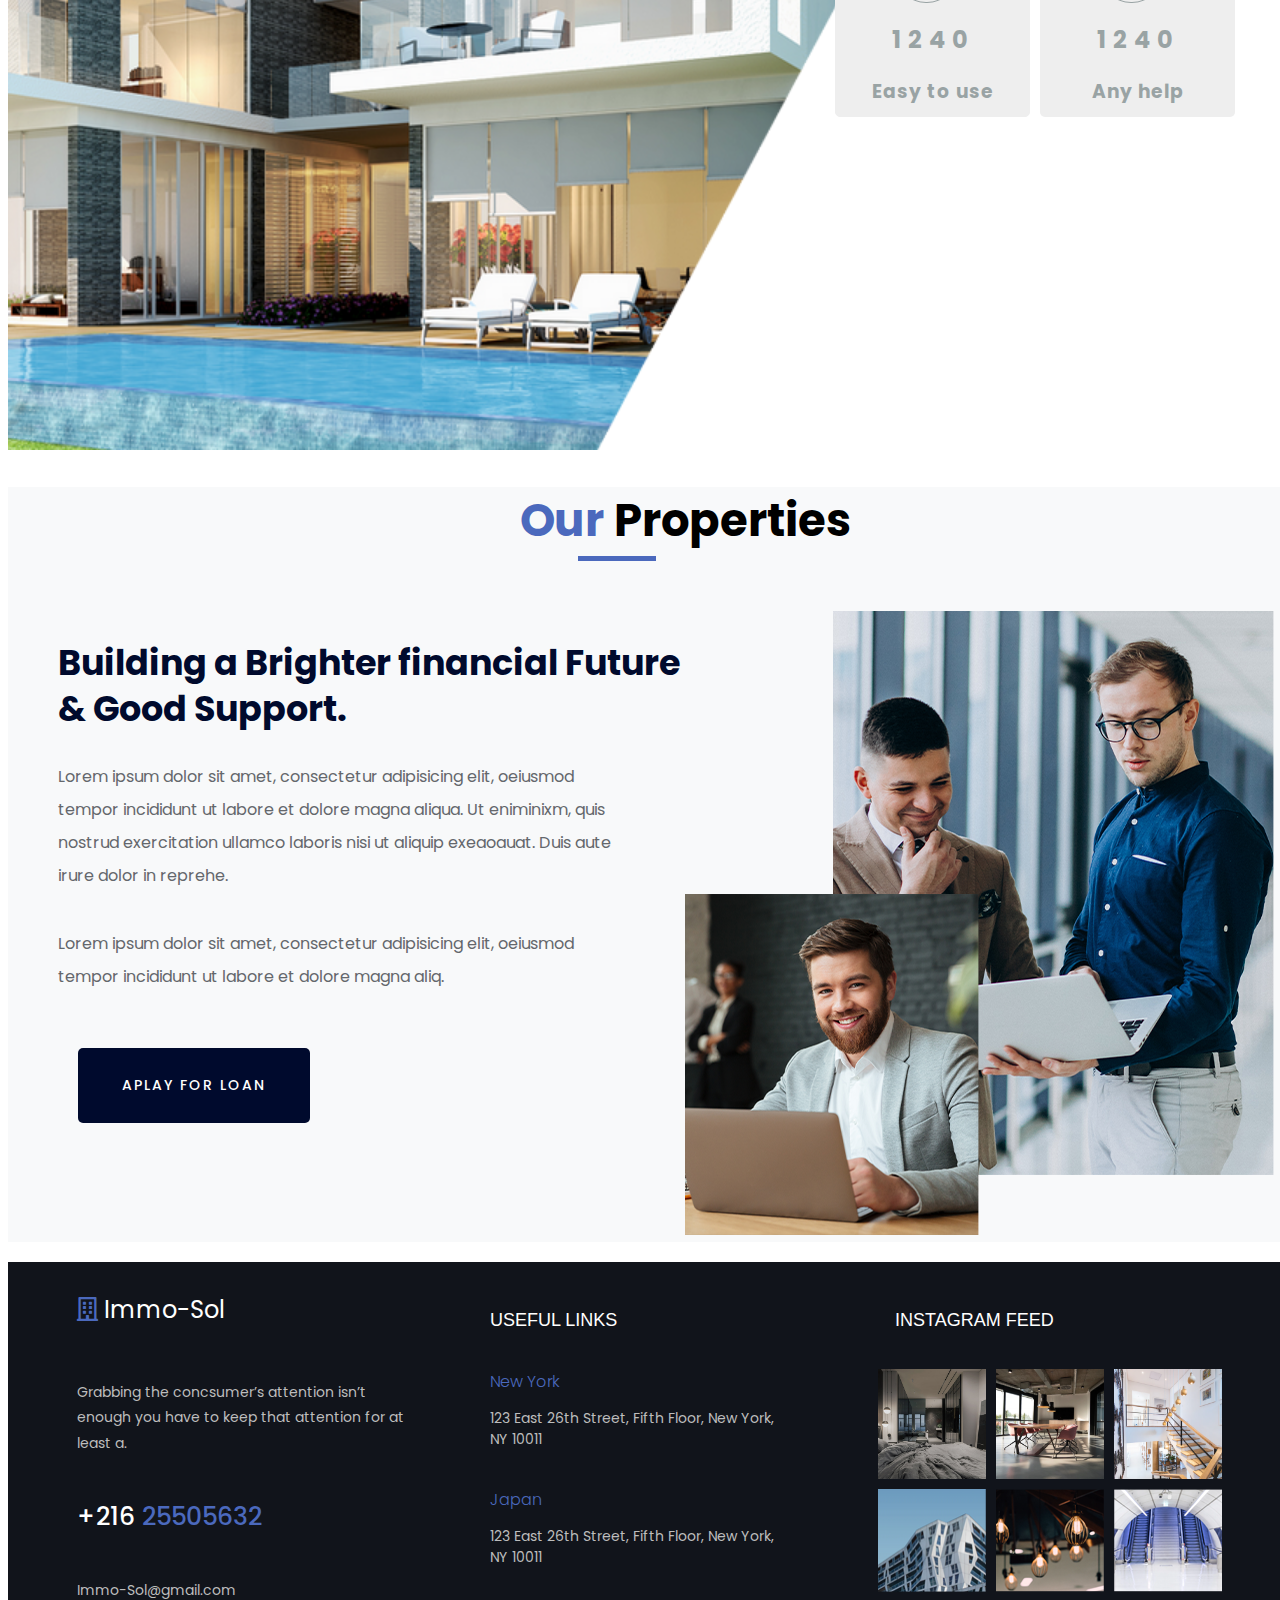
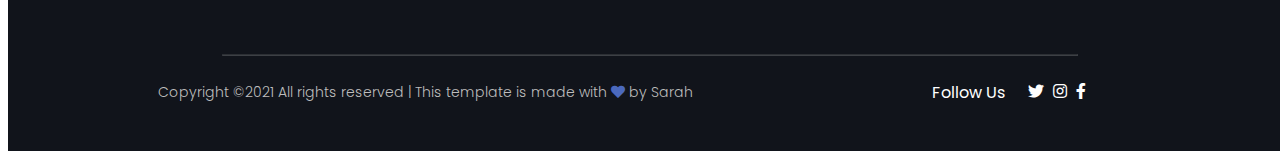
==== commit 0bb0af7a: "finaliser" ====
--- a/index.html
+++ b/index.html
@@ -63,12 +63,11 @@
               <li class="nav-item">
                 <a href="contact.html" class="nav-link">Contact</a>
               </li>
-             
-            </ul>
+           </ul>
           </div>
           <!-- ------------------------------End Navbar -->
-          <div class="title">
-            <h1>Get your way home worldwide</h1>
+        <div class="title">
+          <h1>Get your way home worldwide</h1>
           </div>
           <div class="subtitle">
             <p>
@@ -95,7 +94,7 @@
     </header>
     <!--------------------------------Main  -------------------------------->
     <main>
-      <section class="section-tow">
+      <section id="services" class="section-tow">
         <div class="title">
           <h2><span>Our</span> Services</h2>
           <div class="hr" style="    border-bottom: 5px solid #4b69bd;
@@ -231,10 +230,10 @@
         </div>
       </section>
       <!----------------------- Section five  ---------------------->
-      <section class="section-five">
+      <section id="blog" class="section-five">
         <div class="blog">
           <div class="title">
-            <h2><span>Our</span> Services</h2>
+            <h2><span>Our</span> Blog</h2>
             <div class="hr" style="    border-bottom: 5px solid #4b69bd;
               width: 78px;
               margin-top: -36px;
@@ -388,7 +387,7 @@
       </section>
       <!--------------------------------------ENd Section  ---------------------->
       <!---------------------------Start Our Agent  ---------------->
-      <section class="section-six">
+      <section id="agent" class="section-six">
         <div class="contaiiner">
           <div class="conteent">
             <div class="title">
@@ -497,7 +496,7 @@
          </div>
        </div>
         <!--------------------------- END OYou Can Trust Us   ---------------->
-       <div class="section-eight">
+       <div id="properties" class="section-eight">
          
           <div class="title">
             <h2><span>Our</span> Properties </h2>
